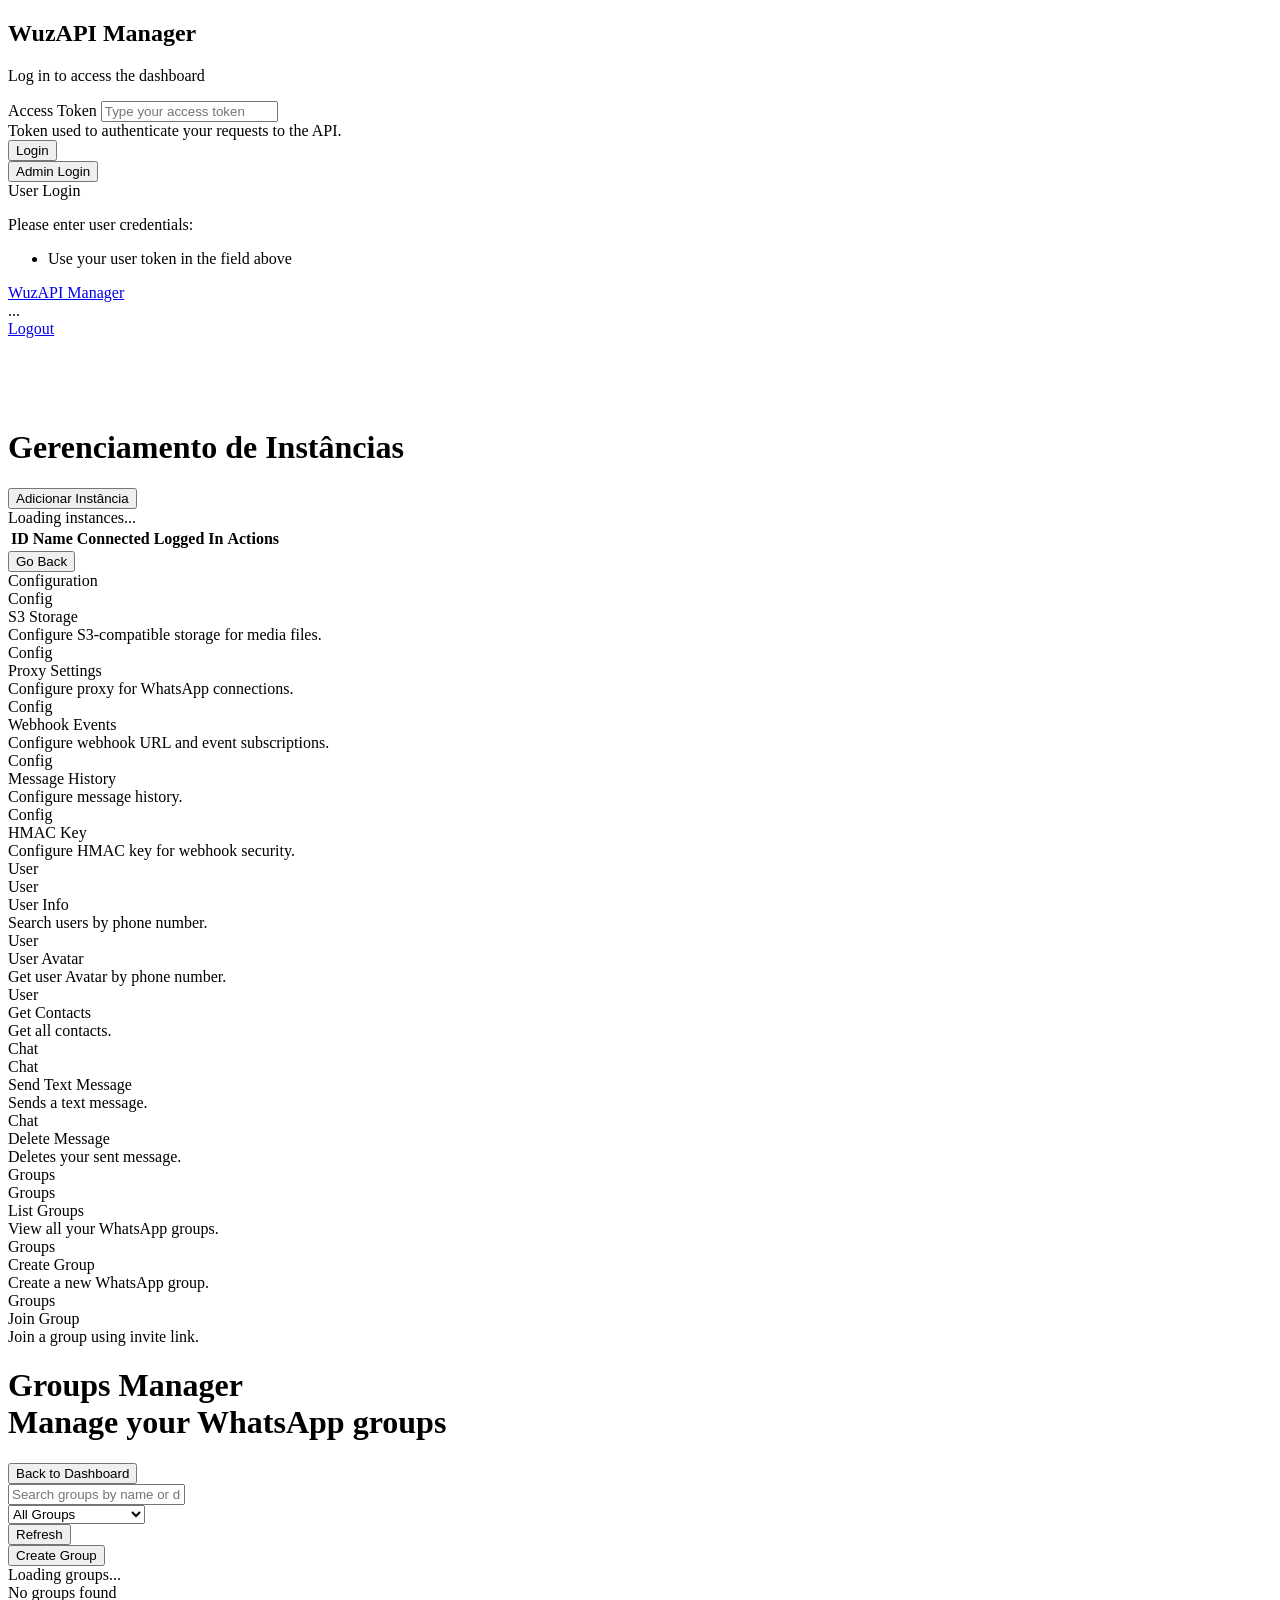
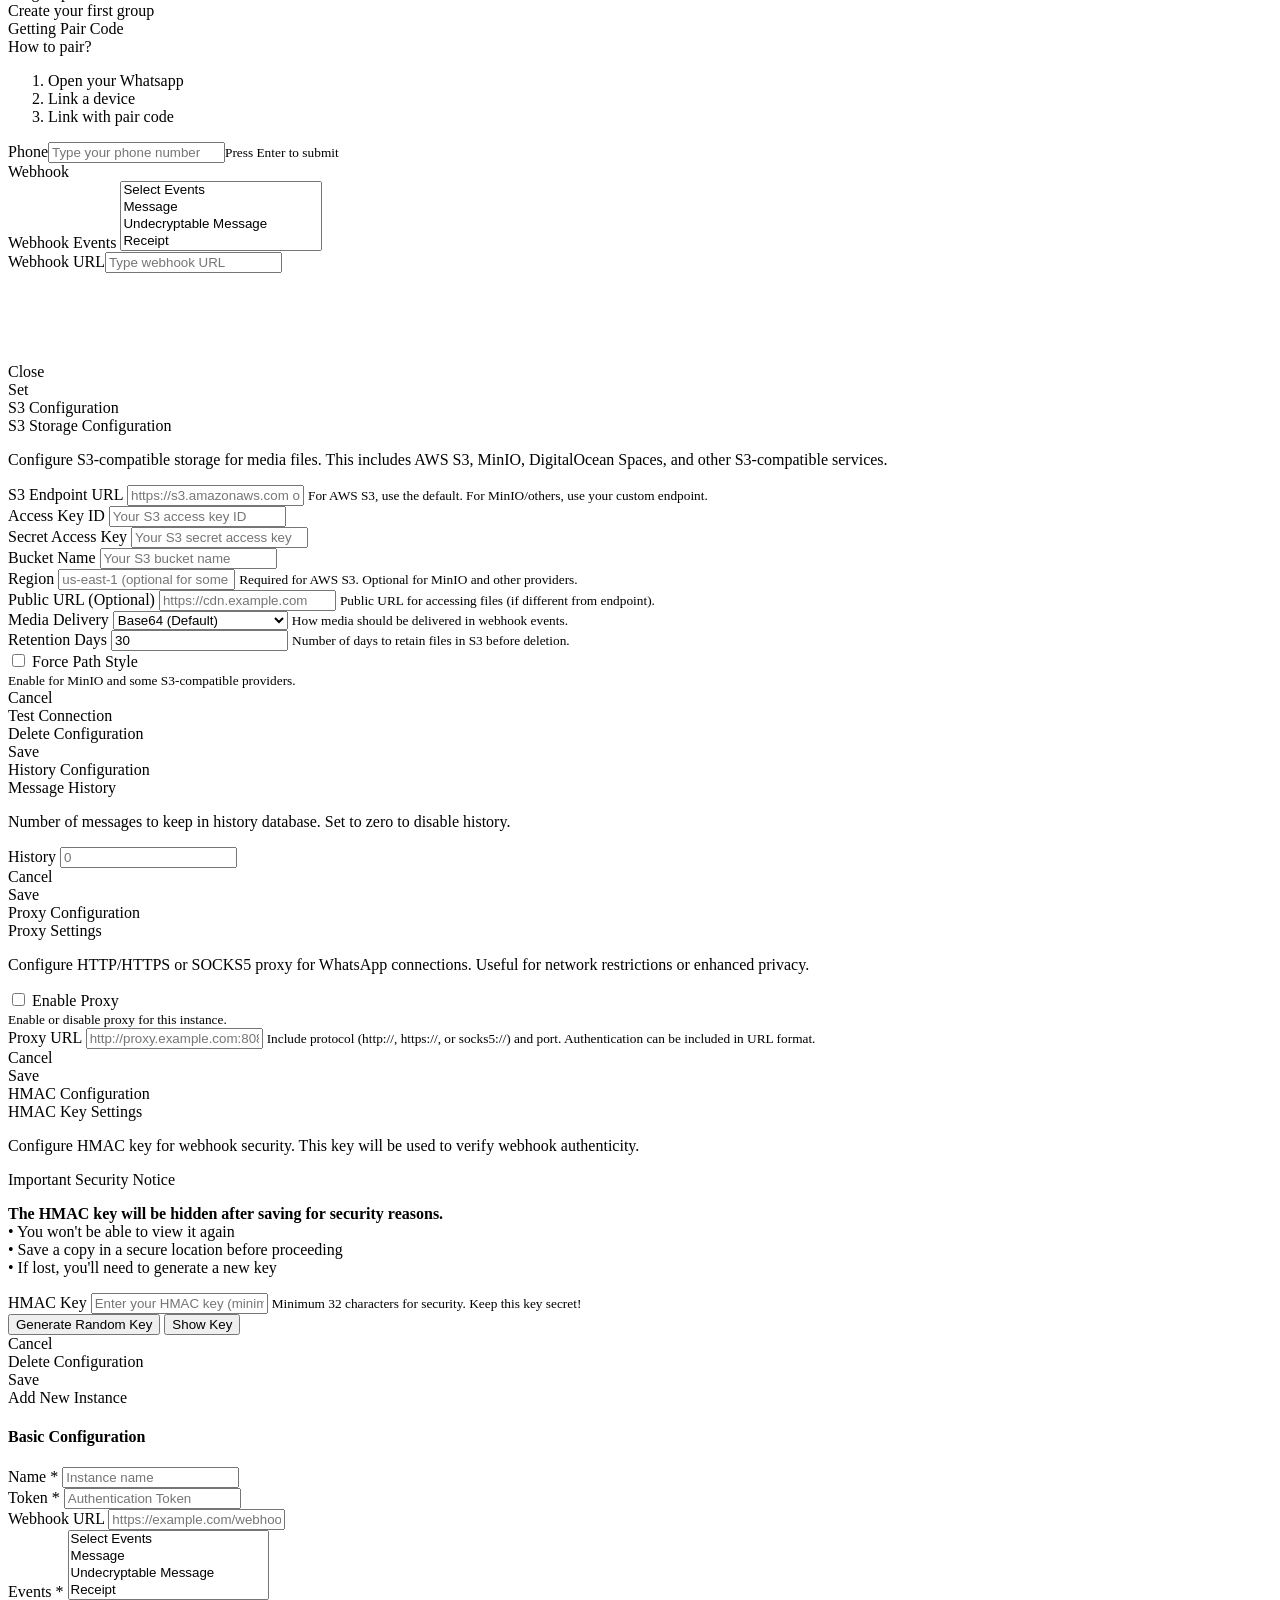
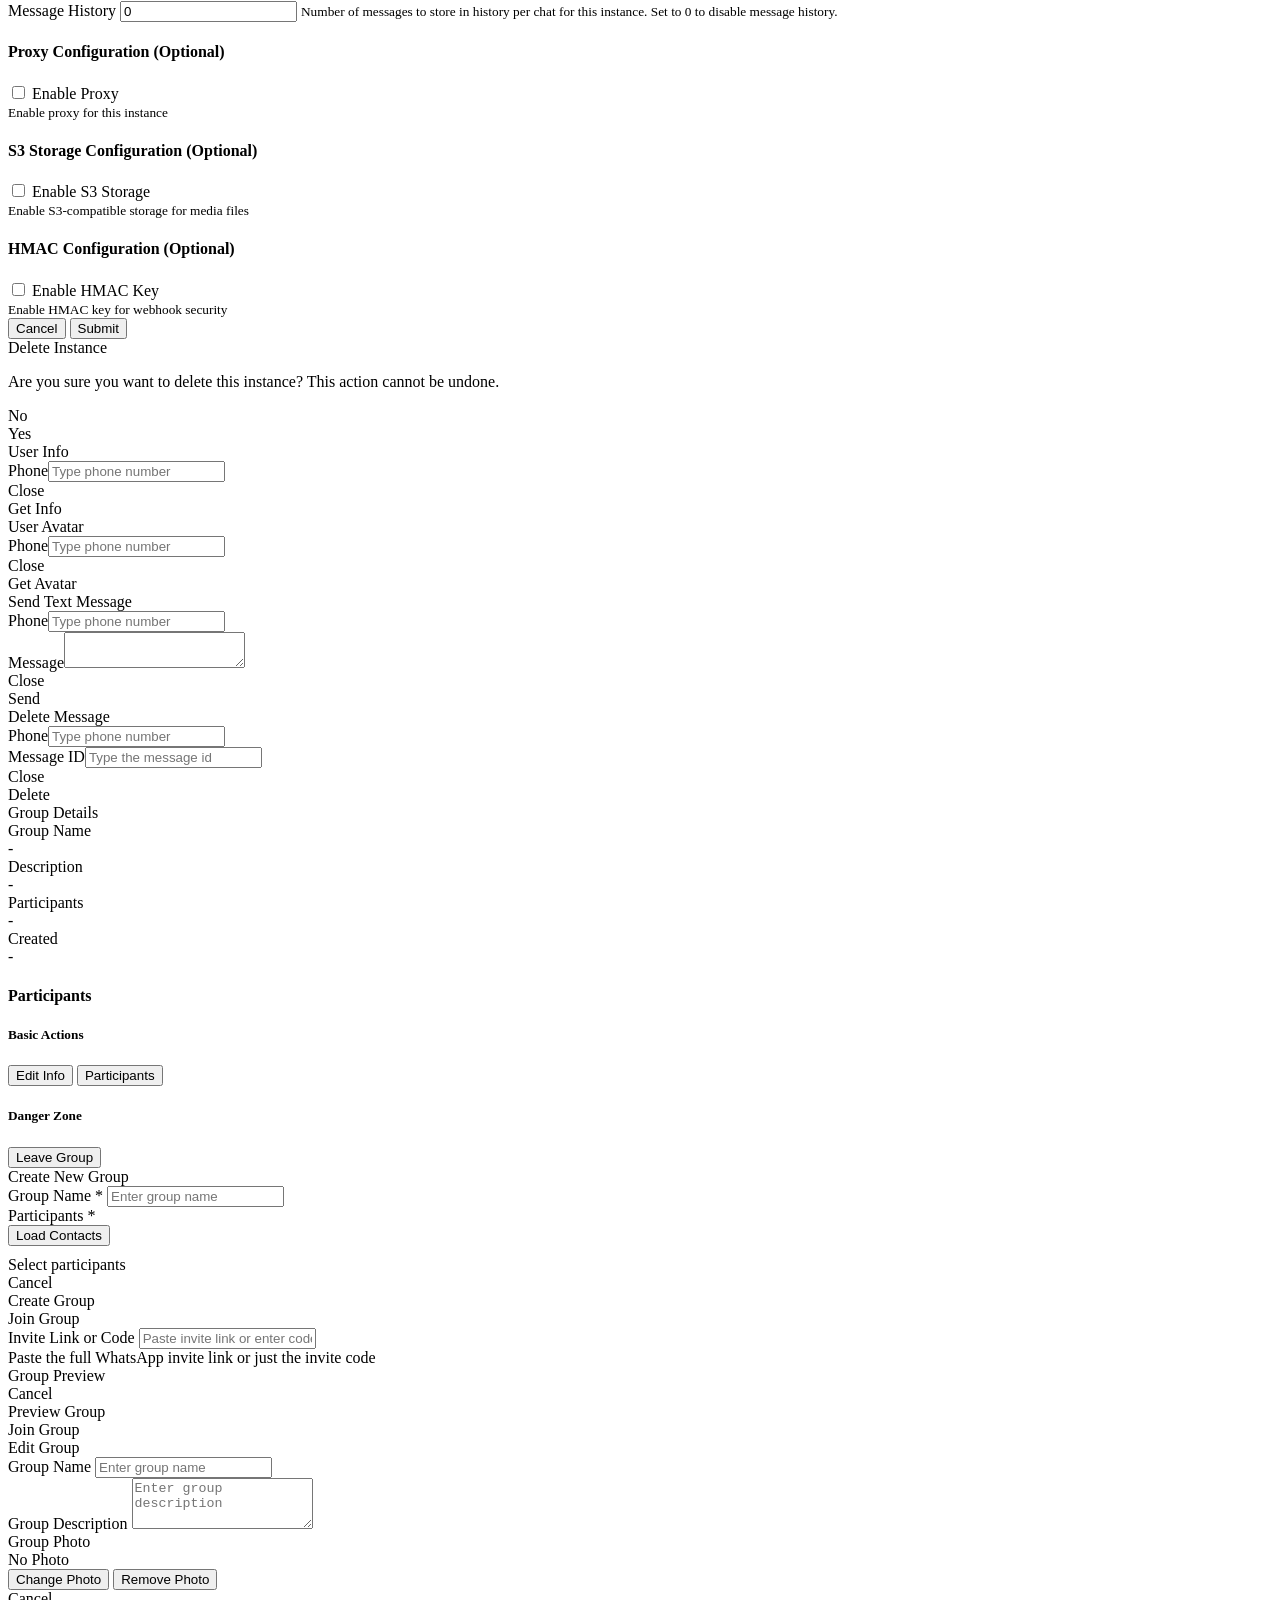
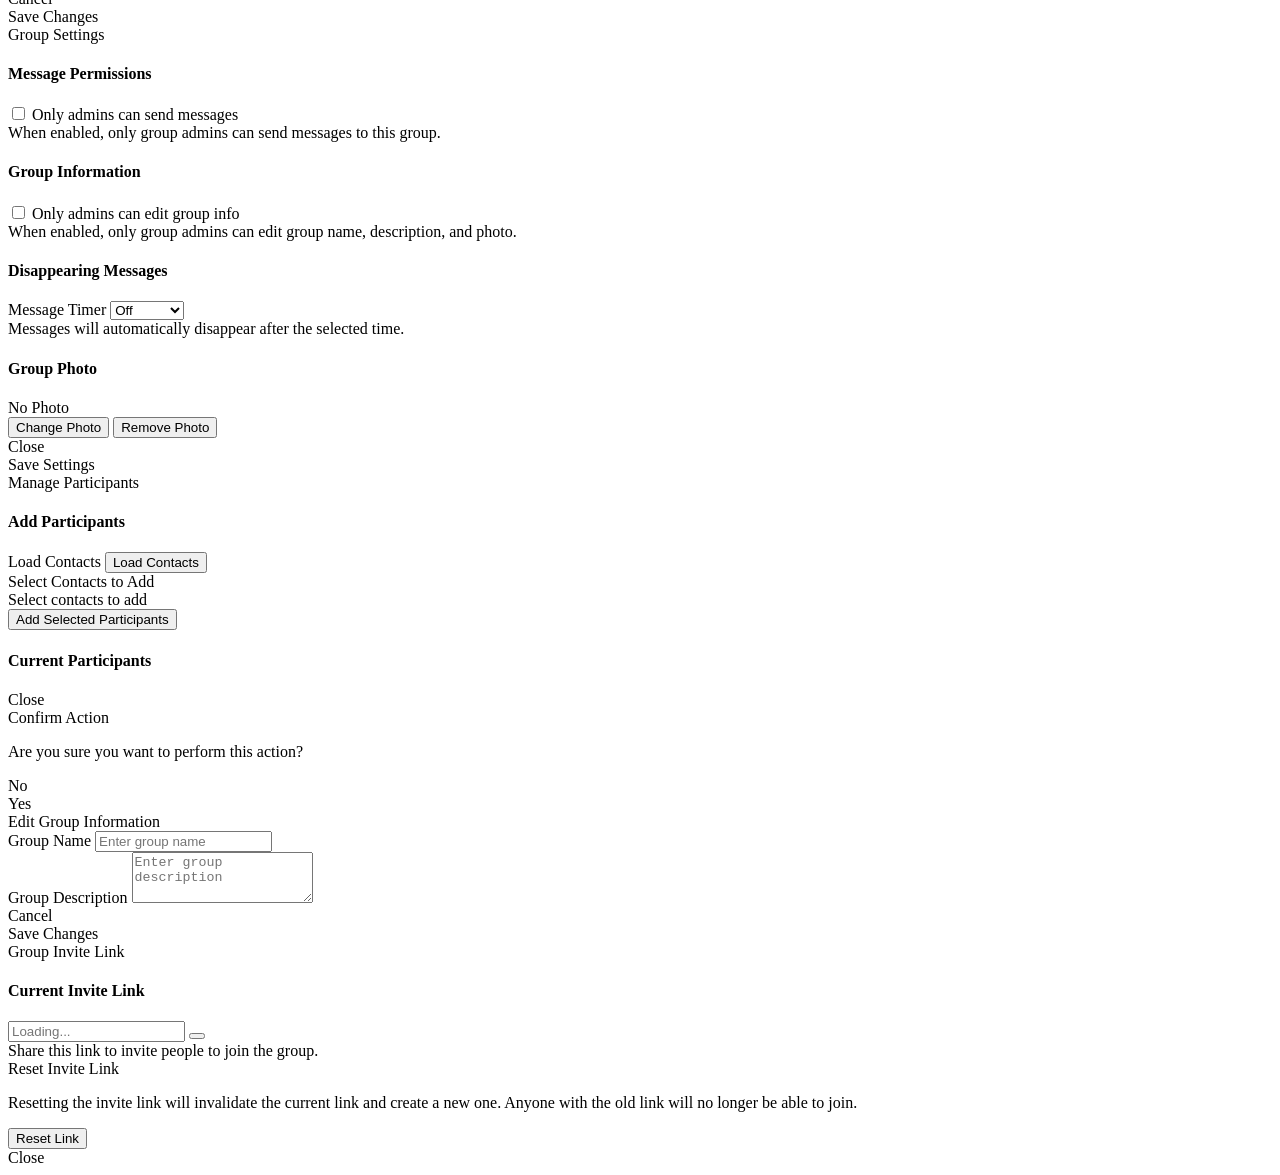
==== static/dashboard/index.html @ b361f3ba "Tradução Inicial do Dashboard" ====
<!doctype html>
<html lang="en">
<head>
  <meta charset="utf-8">
  <meta name="viewport" content="width=device-width, initial-scale=1">
  <title>WuzAPI</title>
  <link rel="stylesheet" href="https://cdn.jsdelivr.net/npm/fomantic-ui@2.9.4/dist/semantic.min.css">
  <link rel="stylesheet" href="css/app.css">
</head>
<body>

  <!-- Login -->
  <div class="ui middle aligned center aligned grid logingrid hidden">
    <div class="column">
      <div class="ui centered card login" style="width:600px;">
        <div class="content">
          <div class="center aligned mb-4">
            <i class="whatsapp icon bi-whatsapp"></i> 
            <h2 class="ui header">WuzAPI Manager</h2>
            <p class="text-muted">Log in to access the dashboard</p>
          </div>
          <form id="loginForm" class="ui form mb-4">
            <div class="field mb-4" style="text-align:left;">
              <label for="loginToken">Access Token</label>
              <input type="text" id="loginToken" placeholder="Type your access token">
              <div class="ui description">
                  Token used to authenticate your requests to the API.
              </div>
            </div>
            <div class="ui fluid buttons">
              <button type="submit" class="ui primary button" id="regularLoginBtn">
                <i class="sign-in icon"></i>Login
              </button>
              <div class="or"></div>
              <button type="button" class="ui button" id="loginAsAdminBtn">
                <i class="shield alternate icon"></i>Admin Login
              </button>
            </div>
          </form>
          <div class="ui info message" style="text-align:left;">
            <div class="header mb-4">
              <i class="user icon"></i> User Login
            </div>
            <p>Please enter user credentials:</p>
            <ul>
              <li>Use your user token in the field above</li>
            </ul>
          </div>
        </div>
      </div>
    </div>
  </div>

  <!-- Header Menu -->
  <div class="ui fixed menu menu-header hidden maingrid admingrid">
    <div class="ui container fluid secondary pointing">
      <a href="#" class="header item">
        <span class='title-container'>
          <i class="whatsapp icon"></i> WuzAPI Manager
        </span>
      </a>
      <div class="right menu">
        <div class="item" id="user-role-indicator">
          <i class="user icon"></i>
          <span id="user-role-text">...</span>
        </div>
        <div class="item">
          <a href='#' id='menulogout'>Logout</a></div>
        </div>
      </div>
    </div>
  </div>
  
  <div style='height:70px;'>&nbsp;</div> <!-- top margin/spacer for header -->

  <!-- Instances Table -->
  <div class="ui container fluid hidden admingrid p1">
    <div class="ui stackable grid">
      <div class="row">
        <div class="left floated left aligned ten wide column">
          <h1 class="ui header">Gerenciamento de Instâncias</h1>
        </div>
        <div class="right floated right aligned six wide column">
          <button class="ui primary button" id='addInstanceButton'>
            <i class="plus icon"></i> Adicionar Instância
          </button>
        </div>
      </div>
    </div>
    <div class="ui mb-4">
      <div class="ui active inverted dimmer" id="loading">
        <div class="ui text loader">Loading instances...</div>
      </div>
      <table class="ui celled table" id="instances-table">
        <thead>
          <tr>
            <th>ID</th>
            <th>Name</th>
            <th>Connected</th>
            <th>Logged In</th>
            <th>Actions</th>
          </tr>
        </thead>
        <tbody id="instances-body"></tbody>
      </table>
    </div>
  </div> 

  <!-- Instance Cards and Go Back to list button -->
  <div class="ui container fluid p1">
    <div class="ui stackable cards" id="instances-cards"></div>
    <div class="ui right aligned basic segment adminlogin">
      <button class="ui secondary button" onclick="goBackToList()">
        <i class="left arrow icon"></i> Go Back
      </button>
    </div>
  </div>

  <!-- Dashboard -->
  <div class="ui container fluid p1 hidden maingrid" id="mainDashboard">

    <div class="ui horizontal divider widget"> Configuration </div>
    <div class="ui three column stackable grid cards">
      <div class="purple card hidden widget" style="cursor: pointer;" id="s3Config">
        <div class="content"><a class="ui purple right ribbon label">Config</a>
          <div class="header">S3 Storage</div>
          <div class="description">Configure S3-compatible storage for media files.</div>
        </div>
      </div>
      <div class="purple card hidden widget" style="cursor: pointer;" id="proxyConfig">
        <div class="content"><a class="ui purple right ribbon label">Config</a>
          <div class="header">Proxy Settings</div>
          <div class="description">Configure proxy for WhatsApp connections.</div>
        </div>
      </div>
      <div class="purple card hidden widget" style="cursor: pointer;" id="webhookConfig">
        <div class="content"><a class="ui purple right ribbon label">Config</a>
          <div class="header">Webhook Events</div>
          <div class="description">Configure webhook URL and event subscriptions.</div>
        </div>
      </div>
      <div class="purple card hidden widget" style="cursor: pointer;" id="historyConfig">
        <div class="content"><a class="ui purple right ribbon label">Config</a>
          <div class="header">Message History</div>
          <div class="description">Configure message history.</div>
        </div>
      </div>
      <div class="purple card hidden widget" style="cursor: pointer;" id="hmacConfig">
        <div class="content"><a class="ui purple right ribbon label">Config</a>
          <div class="header">HMAC Key</div>
          <div class="description">Configure HMAC key for webhook security.</div>
        </div>
      </div>
    </div>

    <div class="ui horizontal divider widget"> User </div>
    <div class="ui three column stackable grid cards">
      <div class="red card hidden widget" style="cursor: pointer;" id="userInfo">
        <div class="content"><a class="ui red right ribbon label">User</a>
          <div class="header">User Info</div>
          <div class="description"> Search users by phone number.</div>
        </div>
      </div>
      <div class="red card hidden widget" style="cursor: pointer;" id="userAvatar">
        <div class="content"><a class="ui red right ribbon label">User</a>
          <div class="header">User Avatar</div>
          <div class="description"> Get user Avatar by phone number.</div>
        </div>
      </div>
      <div class="red card hidden widget" style="cursor: pointer;" id="userContacts">
        <div class="content"><a class="ui red right ribbon label">User</a>
          <div class="header">Get Contacts</div>
          <div class="description"> Get all contacts.</div>
        </div>
      </div>
    </div>

    <div class="ui horizontal divider widget"> Chat </div>

    <div class="ui three column stackable grid cards">
      <div class="blue card hidden widget" style="cursor: pointer;" id="sendTextMessage">
        <div class="content"><a class="ui blue right ribbon label">Chat</a>
          <div class="header">Send Text Message</div>
          <div class="description"> Sends a text message.</div>
        </div>
      </div>
      <div class="blue card hidden widget" style="cursor: pointer;" id="deleteMessage">
        <div class="content"><a class="ui blue right ribbon label">Chat</a>
          <div class="header">Delete Message</div>
          <div class="description"> Deletes your sent message.</div>
        </div>
      </div>
    </div>

    <div class="ui horizontal divider widget"> Groups </div>
    <div class="ui three column stackable grid cards">
      <div class="green card hidden widget" style="cursor: pointer;" id="groupsList">
        <div class="content"><a class="ui green right ribbon label">Groups</a>
          <div class="header">List Groups</div>
          <div class="description">View all your WhatsApp groups.</div>
        </div>
      </div>
      <div class="green card hidden widget" style="cursor: pointer;" id="createGroup">
        <div class="content"><a class="ui green right ribbon label">Groups</a>
          <div class="header">Create Group</div>
          <div class="description">Create a new WhatsApp group.</div>
        </div>
      </div>
      <div class="green card hidden widget" style="cursor: pointer;" id="joinGroup">
        <div class="content"><a class="ui green right ribbon label">Groups</a>
          <div class="header">Join Group</div>
          <div class="description">Join a group using invite link.</div>
        </div>
      </div>
    </div>

  </div>

  <!-- Groups Main Container -->
  <div class="ui container fluid p1 hidden" id="groupsMainContainer">
    <!-- Main Header -->
    <div class="ui container fluid main-header">
      <div class="ui stackable grid">
        <div class="row">
          <div class="left floated left aligned ten wide column">
            <h1 class="ui header">
              <i class="users icon"></i>
              <div class="content">
                Groups Manager
                <div class="sub header">Manage your WhatsApp groups</div>
              </div>
            </h1>
          </div>
          <div class="right floated right aligned six wide column">
            <button class="ui primary button" id="backToDashboard">
              <i class="left arrow icon"></i> Back to Dashboard
            </button>
          </div>
        </div>
      </div>
    </div>

    <!-- Groups Filter and Search -->
    <div class="ui segment">
      <div class="ui stackable grid">
        <div class="six wide column">
          <div class="ui icon input fluid">
            <input type="text" id="groupsSearch" placeholder="Search groups by name or description...">
            <i class="search icon"></i>
          </div>
        </div>
        <div class="four wide column">
          <select class="ui fluid dropdown" id="groupsFilter">
            <option value="">All Groups</option>
            <option value="normal">Normal Groups</option>
            <option value="community">Communities</option>
            <option value="community_group">Community Groups</option>
          </select>
        </div>
        <div class="three wide column">
          <div class="ui basic buttons fluid">
            <button class="ui button" id="refreshGroups">
              <i class="refresh icon"></i> Refresh
            </button>
          </div>
        </div>
        <div class="three wide column">
          <button class="ui green button fluid" id="createNewGroup">
            <i class="plus icon"></i> Create Group
          </button>
        </div>
      </div>
    </div>

    <!-- Groups Loading -->
    <div class="ui active inverted dimmer" id="groupsLoading">
      <div class="ui text loader">Loading groups...</div>
    </div>

    <!-- Groups List Container -->
    <div class="ui relaxed divided list" id="groupsListContainer">
      <!-- Groups will be populated here -->
    </div>

    <!-- No Groups Message -->
    <div class="ui placeholder segment hidden" id="noGroupsMessage">
      <div class="ui icon header">
        <i class="users icon"></i>
        No groups found
      </div>
      <div class="inline">
        <div class="ui primary button" id="createFirstGroup">Create your first group</div>
      </div>
    </div>
  </div>

  <!-- Session Modals -->

  <div class="ui modal" id="modalLoginWithCode"><i class="close icon"></i>
    <div class="header"> Getting Pair Code </div>
    <div class="content">
      <div class="ui message info">
        <div class="header" id="pairInfo">How to pair?</div>
        <ol id="pairHelp">
          <li>Open your Whatsapp</li>
          <li>Link a device</li>
          <li>Link with pair code</li>
        </ol>
      </div>
      <div class="ui form">
        <div class="field"><label>Phone</label><input id="pairphoneinput" type="text" placeholder="Type your phone number"><small>Press Enter to submit</small></div>
      </div>
    </div>
  </div>

  <!-- Webhook Modals -->

  <div class="ui modal" id="modalSetWebhook"><i class="close icon"></i>
    <div class="header"> Webhook </div>
    <div class="content">
      <div class="ui form">
        <div class="field">
          <label>Webhook Events</label>
          <select id="webhookEvents" class="ui fluid dropdown" multiple="">
            <option value="">Select Events</option>
            <!-- Messages and Communication -->
            <option value="Message">Message</option>
            <option value="UndecryptableMessage">Undecryptable Message</option>
            <option value="Receipt">Receipt</option>
            <option value="MediaRetry">Media Retry</option>
            <!-- Groups and Contacts -->
            <option value="GroupInfo">Group Info</option>
            <option value="JoinedGroup">Joined Group</option>
            <option value="Picture">Picture</option>
            <option value="BlocklistChange">Blocklist Change</option>
            <option value="Blocklist">Blocklist</option>
            <!-- Connection and Session -->
            <option value="Connected">Connected</option>
            <option value="Disconnected">Disconnected</option>
            <option value="ConnectFailure">Connect Failure</option>
            <option value="KeepAliveRestored">Keep Alive Restored</option>
            <option value="KeepAliveTimeout">Keep Alive Timeout</option>
            <option value="LoggedOut">Logged Out</option>
            <option value="ClientOutdated">Client Outdated</option>
            <option value="TemporaryBan">Temporary Ban</option>
            <option value="StreamError">Stream Error</option>
            <option value="StreamReplaced">Stream Replaced</option>
            <option value="PairSuccess">Pair Success</option>
            <option value="PairError">Pair Error</option>
            <option value="QR">QR</option>
            <option value="QRScannedWithoutMultidevice">QR Scanned Without Multidevice</option>
            <!-- Privacy and Settings -->
            <option value="PrivacySettings">Privacy Settings</option>
            <option value="PushNameSetting">Push Name Setting</option>
            <option value="UserAbout">User About</option>
            <!-- Synchronization and State -->
            <option value="AppState">App State</option>
            <option value="AppStateSyncComplete">App State Sync Complete</option>
            <option value="HistorySync">History Sync</option>
            <option value="OfflineSyncCompleted">Offline Sync Completed</option>
            <option value="OfflineSyncPreview">Offline Sync Preview</option>
            <!-- Calls -->
            <option value="CallOffer">Call Offer</option>
            <option value="CallAccept">Call Accept</option>
            <option value="CallTerminate">Call Terminate</option>
            <option value="CallOfferNotice">Call Offer Notice</option>
            <option value="CallRelayLatency">Call Relay Latency</option>
            <!-- Presence and Activity -->
            <option value="Presence">Presence</option>
            <option value="ChatPresence">Chat Presence</option>
            <!-- Identity -->
            <option value="IdentityChange">Identity Change</option>
            <!-- Errors -->
            <option value="CATRefreshError">CAT Refresh Error</option>
            <!-- Newsletter (WhatsApp Channels) -->
            <option value="NewsletterJoin">Newsletter Join</option>
            <option value="NewsletterLeave">Newsletter Leave</option>
            <option value="NewsletterMuteChange">Newsletter Mute Change</option>
            <option value="NewsletterLiveUpdate">Newsletter Live Update</option>
            <!-- Facebook/Meta Bridge -->
            <option value="FBMessage">FB Message</option>
            <!-- Special -->
            <option value="All">All Events</option>
          </select>
        </div>
        <div class="field"><label>Webhook URL</label><input id="webhookinput" type="text" placeholder="Type webhook URL"></div>
      </div>
    <br>
    <br>
    <br>
    <br>
    <br>
    </div>
    <div class="actions">
      <div class="ui cancel button secondary">Close</div>
      <div class="ui positive right labeled icon button">Set<i class="checkmark icon"></i></div>
    </div>
  </div>

  <!-- S3 Configuration Modal -->
  <div class="ui modal" id="modalS3Config"><i class="close icon"></i>
    <div class="header"> S3 Configuration </div>
    <div class="content">
      <div class="ui info message">
        <div class="header">S3 Storage Configuration</div>
        <p>Configure S3-compatible storage for media files. This includes AWS S3, MinIO, DigitalOcean Spaces, and other S3-compatible services.</p>
      </div>
      <div class="ui form">
        <div class="field">
          <label>S3 Endpoint URL</label>
          <input id="s3Endpoint" type="text" placeholder="https://s3.amazonaws.com or custom endpoint">
          <small>For AWS S3, use the default. For MinIO/others, use your custom endpoint.</small>
        </div>
        <div class="field">
          <label>Access Key ID</label>
          <input id="s3AccessKey" type="text" placeholder="Your S3 access key ID">
        </div>
        <div class="field">
          <label>Secret Access Key</label>
          <input id="s3SecretKey" type="password" placeholder="Your S3 secret access key">
        </div>
        <div class="field">
          <label>Bucket Name</label>
          <input id="s3Bucket" type="text" placeholder="Your S3 bucket name">
        </div>
        <div class="field">
          <label>Region</label>
          <input id="s3Region" type="text" placeholder="us-east-1 (optional for some providers)">
          <small>Required for AWS S3. Optional for MinIO and other providers.</small>
        </div>
        <div class="field">
          <label>Public URL (Optional)</label>
          <input id="s3PublicUrl" type="text" placeholder="https://cdn.example.com">
          <small>Public URL for accessing files (if different from endpoint).</small>
        </div>
        <div class="field">
          <label>Media Delivery</label>
          <select class="ui dropdown" id="s3MediaDelivery">
            <option value="base64">Base64 (Default)</option>
            <option value="s3">S3 URL only</option>
            <option value="both">Both Base64 and S3 URL</option>
          </select>
          <small>How media should be delivered in webhook events.</small>
        </div>
        <div class="field">
          <label>Retention Days</label>
          <input id="s3RetentionDays" type="number" min="1" value="30" placeholder="30">
          <small>Number of days to retain files in S3 before deletion.</small>
        </div>
        <div class="field">
          <div class="ui toggle checkbox">
            <input type="checkbox" id="s3ForcePathStyle">
            <label>Force Path Style</label>
          </div>
          <small>Enable for MinIO and some S3-compatible providers.</small>
        </div>
      </div>
    </div>
    <div class="actions">
      <div class="ui cancel button secondary">Cancel</div>
      <div class="ui button" id="testS3Connection">Test Connection</div>
      <div class="ui red button" id="deleteS3Config">Delete Configuration</div>
      <div class="ui positive right labeled icon button" id="saveS3Config">Save<i class="checkmark icon"></i></div>
    </div>
  </div>

  <!-- History Configuration Modal -->
  <div class="ui modal" id="modalHistoryConfig"><i class="close icon"></i>
    <div class="header"> History Configuration </div>
    <div class="content">
      <div class="ui info message">
        <div class="header">Message History</div>
        <p>Number of messages to keep in history database. Set to zero to disable history.</p>
      </div>
      <div class="ui form">
        <div class="field" id="messageHistoryField">
          <label>History</label>
          <input id="history" type="number" placeholder="0">
        </div>
      </div>
    </div>
    <div class="actions">
      <div class="ui cancel button secondary">Cancel</div>
      <div class="ui positive right labeled icon button" id="saveProxyConfig">Save<i class="checkmark icon"></i></div>
    </div>
  </div>


  <!-- Proxy Configuration Modal -->
  <div class="ui modal" id="modalProxyConfig"><i class="close icon"></i>
    <div class="header"> Proxy Configuration </div>
    <div class="content">
      <div class="ui info message">
        <div class="header">Proxy Settings</div>
        <p>Configure HTTP/HTTPS or SOCKS5 proxy for WhatsApp connections. Useful for network restrictions or enhanced privacy.</p>
      </div>
      <div class="ui form">
        <div class="field">
          <div class="ui toggle checkbox" id="proxyEnabledToggle">
            <input type="checkbox" id="proxyEnabled">
            <label>Enable Proxy</label>
          </div>
          <small>Enable or disable proxy for this instance.</small>
        </div>
        <div class="field" id="proxyUrlField">
          <label>Proxy URL</label>
          <input id="proxyUrl" type="text" placeholder="http://proxy.example.com:8080 or socks5://user:pass@proxy.example.com:1080">
          <small>Include protocol (http://, https://, or socks5://) and port. Authentication can be included in URL format.</small>
        </div>
      </div>
    </div>
    <div class="actions">
      <div class="ui cancel button secondary">Cancel</div>
      <div class="ui positive right labeled icon button" id="saveProxyConfig">Save<i class="checkmark icon"></i></div>
    </div>
  </div>

  <!-- HMAC Configuration Modal -->
  <div class="ui modal" id="modalHmacConfig"><i class="close icon"></i>
    <div class="header"> HMAC Configuration </div>
    <div class="content">
      <div class="ui info message">
        <div class="header">HMAC Key Settings</div>
        <p>Configure HMAC key for webhook security. This key will be used to verify webhook authenticity.</p>
      </div>
      <div class="ui warning message">
        <div class="header">Important Security Notice</div>
        <p>
          <strong>The HMAC key will be hidden after saving for security reasons.</strong><br>
          • You won't be able to view it again<br>
          • Save a copy in a secure location before proceeding<br>
          • If lost, you'll need to generate a new key
        </p>
      </div>
      <div class="ui form">
        <div class="field">
          <label>HMAC Key</label>
          <input id="hmacKey" type="password" placeholder="Enter your HMAC key (minimum 32 characters)">
          <small>Minimum 32 characters for security. Keep this key secret!</small>
        </div>
        <div class="field">
          <div class="ui buttons">
            <button class="ui primary button" id="generateHmacKey">
              <i class="random icon"></i> Generate Random Key
            </button>
            <button class="ui black button" id="showHmacKey">
              <i class="eye icon"></i> Show Key
            </button>
            <button class="ui black button" id="hideHmacKey" style="display: none;">
              <i class="eye slash icon"></i> Hide Key
            </button>
          </div>
        </div>
      </div>
    </div>
    <div class="actions">
      <div class="ui cancel button secondary">Cancel</div>
      <div class="ui red button" id="deleteHmacConfig">Delete Configuration</div>
      <div class="ui positive right labeled icon button" id="saveHmacConfig">Save<i class="checkmark icon"></i></div>
    </div>
  </div>

  <!-- Add Instance Modal -->
  <div class="ui large modal" id="addInstanceModal">
    <i class="close icon"></i>
    <div class="header">Add New Instance</div>
    <div class="content">
      <form class="ui form" id="addInstanceForm">
        <!-- Basic Configuration -->
        <h4 class="ui dividing header">Basic Configuration</h4>
        <div class="field">
          <label>Name <span class="required">*</span></label>
          <input type="text" name="name" placeholder="Instance name" required>
        </div>
        <div class="field">
          <label>Token <span class="required">*</span></label>
          <input type="text" name="token" placeholder="Authentication Token" required>
        </div>
        <div class="field">
          <label>Webhook URL</label>
          <input type="url" name="webhook_url" placeholder="https://example.com/webhook">
        </div>
        <div class="field">
          <label>Events <span class="required">*</span></label>
          <select name="events" id="webhookEventsInstance" class="ui fluid dropdown" multiple="" required>
            <option value="">Select Events</option>
            <!-- Messages and Communication -->
            <option value="Message">Message</option>
            <option value="UndecryptableMessage">Undecryptable Message</option>
            <option value="Receipt">Receipt</option>
            <option value="MediaRetry">Media Retry</option>
            <!-- Groups and Contacts -->
            <option value="GroupInfo">Group Info</option>
            <option value="JoinedGroup">Joined Group</option>
            <option value="Picture">Picture</option>
            <option value="BlocklistChange">Blocklist Change</option>
            <option value="Blocklist">Blocklist</option>
            <!-- Connection and Session -->
            <option value="Connected">Connected</option>
            <option value="Disconnected">Disconnected</option>
            <option value="ConnectFailure">Connect Failure</option>
            <option value="KeepAliveRestored">Keep Alive Restored</option>
            <option value="KeepAliveTimeout">Keep Alive Timeout</option>
            <option value="LoggedOut">Logged Out</option>
            <option value="ClientOutdated">Client Outdated</option>
            <option value="TemporaryBan">Temporary Ban</option>
            <option value="StreamError">Stream Error</option>
            <option value="StreamReplaced">Stream Replaced</option>
            <option value="PairSuccess">Pair Success</option>
            <option value="PairError">Pair Error</option>
            <option value="QR">QR</option>
            <option value="QRScannedWithoutMultidevice">QR Scanned Without Multidevice</option>
            <!-- Privacy and Settings -->
            <option value="PrivacySettings">Privacy Settings</option>
            <option value="PushNameSetting">Push Name Setting</option>
            <option value="UserAbout">User About</option>
            <!-- Synchronization and State -->
            <option value="AppState">App State</option>
            <option value="AppStateSyncComplete">App State Sync Complete</option>
            <option value="HistorySync">History Sync</option>
            <option value="OfflineSyncCompleted">Offline Sync Completed</option>
            <option value="OfflineSyncPreview">Offline Sync Preview</option>
            <!-- Calls -->
            <option value="CallOffer">Call Offer</option>
            <option value="CallAccept">Call Accept</option>
            <option value="CallTerminate">Call Terminate</option>
            <option value="CallOfferNotice">Call Offer Notice</option>
            <option value="CallRelayLatency">Call Relay Latency</option>
            <!-- Presence and Activity -->
            <option value="Presence">Presence</option>
            <option value="ChatPresence">Chat Presence</option>
            <!-- Identity -->
            <option value="IdentityChange">Identity Change</option>
            <!-- Errors -->
            <option value="CATRefreshError">CAT Refresh Error</option>
            <!-- Newsletter (WhatsApp Channels) -->
            <option value="NewsletterJoin">Newsletter Join</option>
            <option value="NewsletterLeave">Newsletter Leave</option>
            <option value="NewsletterMuteChange">Newsletter Mute Change</option>
            <option value="NewsletterLiveUpdate">Newsletter Live Update</option>
            <!-- Facebook/Meta Bridge -->
            <option value="FBMessage">FB Message</option>
            <!-- Special -->
            <option value="All">All Events</option>
          </select>
        </div>
        <div class="field">
          <label>Message History</label>
          <input type="number" name="history" min="0" value="0" placeholder="0">
          <small>Number of messages to store in history per chat for this instance. Set to 0 to disable message history.</small>
        </div>

        <!-- Proxy Configuration -->
        <h4 class="ui dividing header">Proxy Configuration (Optional)</h4>
        <div class="field">
          <div class="ui toggle checkbox" id="addInstanceProxyToggle">
            <input type="checkbox" name="proxy_enabled">
            <label>Enable Proxy</label>
          </div>
          <small>Enable proxy for this instance</small>
        </div>
        <div class="field" id="addInstanceProxyUrlField" style="display: none;">
          <label>Proxy URL</label>
          <input type="text" name="proxy_url" placeholder="http://proxy.example.com:8080 or socks5://user:pass@proxy.example.com:1080">
          <small>Include protocol (http://, https://, or socks5://) and port. Authentication can be included in URL format.</small>
        </div>

        <!-- S3 Configuration -->
        <h4 class="ui dividing header">S3 Storage Configuration (Optional)</h4>
        <div class="field">
          <div class="ui toggle checkbox" id="addInstanceS3Toggle">
            <input type="checkbox" name="s3_enabled">
            <label>Enable S3 Storage</label>
          </div>
          <small>Enable S3-compatible storage for media files</small>
        </div>
        <div id="addInstanceS3Fields" style="display: none;">
          <div class="field">
            <label>S3 Endpoint URL</label>
            <input type="text" name="s3_endpoint" placeholder="https://s3.amazonaws.com or custom endpoint">
            <small>For AWS S3, leave empty or use default. For MinIO/others, use your custom endpoint.</small>
          </div>
          <div class="two fields">
            <div class="field">
              <label>Access Key ID</label>
              <input type="text" name="s3_access_key" placeholder="Your S3 access key ID">
            </div>
            <div class="field">
              <label>Secret Access Key</label>
              <input type="password" name="s3_secret_key" placeholder="Your S3 secret access key">
            </div>
          </div>
          <div class="two fields">
            <div class="field">
              <label>Bucket Name</label>
              <input type="text" name="s3_bucket" placeholder="Your S3 bucket name">
            </div>
            <div class="field">
              <label>Region</label>
              <input type="text" name="s3_region" placeholder="us-east-1">
              <small>Required for AWS S3. Optional for MinIO and other providers.</small>
            </div>
          </div>
          <div class="field">
            <label>Public URL (Optional)</label>
            <input type="text" name="s3_public_url" placeholder="https://cdn.example.com">
            <small>Public URL for accessing files (if different from endpoint).</small>
          </div>
          <div class="two fields">
            <div class="field">
              <label>Media Delivery</label>
              <select class="ui dropdown" name="s3_media_delivery" id="addInstanceS3MediaDelivery">
                <option value="base64">Base64 (Default)</option>
                <option value="s3">S3 URL only</option>
                <option value="both">Both Base64 and S3 URL</option>
              </select>
              <small>How media should be delivered in webhook events.</small>
            </div>
            <div class="field">
              <label>Retention Days</label>
              <input type="number" name="s3_retention_days" min="1" value="30" placeholder="30">
              <small>Number of days to retain files in S3 before deletion.</small>
            </div>
          </div>
          <div class="field">
            <div class="ui toggle checkbox">
              <input type="checkbox" name="s3_path_style">
              <label>Force Path Style</label>
            </div>
            <small>Enable for MinIO and some S3-compatible providers.</small>
          </div>
        </div>

        <!-- HMAC Configuration -->
        <h4 class="ui dividing header">HMAC Configuration (Optional)</h4>
        <div class="field">
          <div class="ui toggle checkbox" id="addInstanceHmacToggle">
            <input type="checkbox" name="hmac_enabled">
            <label>Enable HMAC Key</label>
          </div>
          <small>Enable HMAC key for webhook security</small>
        </div>
        <div class="ui warning message" id="addInstanceHmacKeyWarningMessage" style="display: none;">
          <div class="header">Important Security Notice</div>
          <p>
            <strong>The HMAC key will be hidden after saving for security reasons.</strong><br>
            • You won't be able to view it again<br>
            • Save a copy in a secure location before proceeding<br>
            • If lost, you'll need to generate a new key
          </p>
        </div>
        <div class="field"
         id="addInstanceHmacKeyField" style="display: none;">
          <label>HMAC Key</label>
          <input type="password" name="hmac_key" placeholder="Enter HMAC key (minimum 32 characters)">
          <small>Minimum 32 characters for security. Keep this key secret!</small>
          <div class="ui buttons" style="margin-top: 10px;">
            <button type="button" class="ui primary button" id="generateHmacKeyInstance">
              <i class="random icon"></i> Generate Random Key
            </button>
            <button type="button" class="ui black button" id="showHmacKeyInstance">
              <i class="eye icon"></i> Show Key
            </button>
            <button type="button" class="ui black button" id="hideHmacKeyInstance" style="display: none;">
              <i class="eye slash icon"></i> Hide Key
            </button>
          </div>
        </div>

        <div class="ui error message"></div>
      </form>
    </div>
    <div class="actions">
      <button class="ui black deny button">Cancel</button>
      <button type="submit" form="addInstanceForm" class="ui positive right labeled icon button">
        Submit
        <i class="checkmark icon"></i>
      </button>
    </div>
  </div>

  <!-- Instance Delete Confirmation Modal -->

  <div class="ui small modal" id="deleteInstanceModal">
    <div class="header">Delete Instance</div>
    <div class="content">
      <p>Are you sure you want to delete this instance? This action cannot be undone.</p>
    </div>
    <div class="actions">
      <div class="ui negative button">No</div>
      <div class="ui positive right labeled icon button" id="confirmDeleteButton">
        Yes
        <i class="checkmark icon"></i>
      </div>
    </div>
  </div>

  <!-- User Modals -->

  <div class="ui modal" id="modalUserInfo"><i class="close icon"></i>
    <div class="header"> User Info </div>
    <div class="content">
      <div class="ui message info hidden" id="userInfoContainer"></div>
      <div class="ui form">
        <div class="field"><label>Phone</label><input id="userinfoinput" type="text" placeholder="Type phone number"></div>
      </div>
    </div>
    <div class="actions">
      <div class="ui cancel button secondary">Close</div>
      <div class="ui positive right labeled icon button">Get Info<i class="checkmark icon"></i></div>
    </div>
  </div>

  <div class="ui modal" id="modalUserAvatar"><i class="close icon"></i>
    <div class="header"> User Avatar </div>
    <div class="content">
      <div class="ui message info hidden" id="userAvatarContainer"></div>
      <div class="ui form">
        <div class="field"><label>Phone</label><input id="useravatarinput" type="text" placeholder="Type phone number"></div>
      </div>
    </div>
    <div class="actions">
      <div class="ui cancel button secondary">Close</div>
      <div class="ui positive right labeled icon button">Get Avatar<i class="checkmark icon"></i></div>
    </div>
  </div>

  <!-- Message Modals -->

  <div class="ui modal" id="modalSendTextMessage"><i class="close icon"></i>
    <div class="header"> Send Text Message </div>
    <div class="content">
      <div class="ui message info hidden" id="sendMessageContainer"></div>
      <div class="ui form">
        <div class="field"><label>Phone</label><input id="messagesendphone" type="text" placeholder="Type phone number"></div>
        <div class="field"><label>Message</label><textarea id="messagesendtext"></textarea></div>
      </div>
    </div>
    <div class="actions">
      <div class="ui cancel button secondary">Close</div>
      <div class="ui positive right labeled icon button">Send<i class="checkmark icon"></i></div>
    </div>
  </div>

  <div class="ui modal" id="modalDeleteMessage"><i class="close icon"></i>
    <div class="header"> Delete Message </div>
    <div class="content">
      <div class="ui message info hidden" id="deleteMessageContainer"></div>
      <div class="ui form">
        <div class="field"><label>Phone</label><input id="messagedeletephone" type="text" placeholder="Type phone number"></div>
        <div class="field"><label>Message ID</label><input id="messagedeleteid" type="text" placeholder="Type the message id"></div>
      </div>
    </div>
    <div class="actions">
      <div class="ui cancel button secondary">Close</div>
      <div class="ui positive right labeled icon button">Delete<i class="trash icon"></i></div>
    </div>
  </div>

  <!-- Groups Modals -->

  <!-- Group Details Modal -->
  <div class="ui large modal" id="modalGroupDetails">
    <i class="close icon"></i>
    <div class="header">
      <i class="users icon"></i>
      <span id="groupDetailsTitle">Group Details</span>
    </div>
    <div class="content">
      <div class="ui stackable grid">
        <div class="sixteen wide column">
          <div class="ui relaxed list">
            <div class="item">
              <div class="header">Group Name</div>
              <div id="groupDetailsName">-</div>
            </div>
            <div class="item">
              <div class="header">Description</div>
              <div id="groupDetailsDescription">-</div>
            </div>
            <div class="item">
              <div class="header">Participants</div>
              <div id="groupDetailsParticipants">-</div>
            </div>
            <div class="item">
              <div class="header">Created</div>
              <div id="groupDetailsCreated">-</div>
            </div>
          </div>
        </div>
      </div>
      
      <!-- Participants List -->
      <div class="ui divider"></div>
      <h4 class="ui header">
        <i class="users icon"></i>
        Participants
      </h4>
      <div class="ui relaxed divided list" id="groupParticipantsList">
        <!-- Participants will be populated here -->
      </div>
    </div>
    <div class="actions">
      <div class="ui stackable grid">
        <!-- Basic Actions -->
        <div class="eight wide column">
          <h5 class="ui header">Basic Actions</h5>
          <div class="ui fluid buttons">
            <button class="ui blue button" id="editGroupInfoBtn">
              <i class="edit icon"></i> Edit Info
        </button>
            <button class="ui green button" id="manageParticipantsBtn">
              <i class="users icon"></i> Participants
        </button>
          </div>
        </div>
        
        <!-- Admin Actions -->
        <div class="eight wide column" id="adminActionsSection" style="display: none;">
          <h5 class="ui header">Admin Actions</h5>
          <div class="ui fluid buttons">
            <button class="ui orange button" id="groupSettingsBtn">
          <i class="settings icon"></i> Settings
        </button>
            <button class="ui purple button" id="groupInviteLinkBtn">
              <i class="linkify icon"></i> Invite Link
            </button>
          </div>
        </div>
        
        <!-- Danger Zone -->
        <div class="sixteen wide column">
          <div class="ui divider"></div>
          <h5 class="ui red header">Danger Zone</h5>
          <button class="ui red button fluid" id="leaveGroupBtn">
          <i class="sign out icon"></i> Leave Group
        </button>
        </div>
      </div>
    </div>
  </div>

  <!-- Create Group Modal -->
  <div class="ui modal" id="modalCreateGroup">
    <i class="close icon"></i>
    <div class="header">
      <i class="plus icon"></i>
      Create New Group
    </div>
    <div class="content">
      <form class="ui form" id="createGroupForm">
        <div class="field">
          <label>Group Name <span class="required">*</span></label>
          <input type="text" name="groupName" placeholder="Enter group name" required maxlength="25">
        </div>
        <div class="field">
          <label>Participants <span class="required">*</span></label>
          <div class="ui info message" id="contactsStatus" style="display: none;">
            <i class="info circle icon"></i>
            <span id="contactsStatusText">Click "Load Contacts" to populate the participants list.</span>
          </div>
          <div class="ui fluid action input" style="margin-bottom: 10px;">
            <button type="button" class="ui blue button" id="loadContactsBtn">
              <i class="users icon"></i> Load Contacts
            </button>
          </div>
          <div class="ui fluid multiple search selection dropdown" id="participantsDropdown">
            <input type="hidden" name="participants">
            <i class="dropdown icon"></i>
            <div class="default text">Select participants</div>
            <div class="menu">
              <!-- Contacts will be populated here -->
            </div>
          </div>
        </div>
        <div class="ui error message"></div>
      </form>
    </div>
    <div class="actions">
      <div class="ui black deny button">Cancel</div>
      <div class="ui positive right labeled icon button" id="createGroupSubmit">
        Create Group
        <i class="checkmark icon"></i>
      </div>
    </div>
  </div>

  <!-- Join Group Modal -->
  <div class="ui modal" id="modalJoinGroup">
    <i class="close icon"></i>
    <div class="header">
      <i class="add user icon"></i>
      Join Group
    </div>
    <div class="content">
      <form class="ui form" id="joinGroupForm">
        <div class="field">
          <label>Invite Link or Code</label>
          <input type="text" name="inviteCode" placeholder="Paste invite link or enter code" required>
          <div class="ui description">
            Paste the full WhatsApp invite link or just the invite code
          </div>
        </div>
        <div class="ui info message hidden" id="groupPreviewContainer">
          <div class="header">Group Preview</div>
          <div id="groupPreviewContent">
            <!-- Group preview will be shown here -->
          </div>
        </div>
        <div class="ui error message"></div>
      </form>
    </div>
    <div class="actions">
      <div class="ui black deny button">Cancel</div>
      <div class="ui button" id="previewGroupBtn">
        <i class="eye icon"></i> Preview Group
      </div>
      <div class="ui positive right labeled icon button" id="joinGroupSubmit">
        Join Group
        <i class="checkmark icon"></i>
      </div>
    </div>
  </div>

  <!-- Edit Group Modal -->
  <div class="ui modal" id="modalEditGroup">
    <i class="close icon"></i>
    <div class="header">
      <i class="edit icon"></i>
      Edit Group
    </div>
    <div class="content">
      <form class="ui form" id="editGroupForm">
        <div class="field">
          <label>Group Name</label>
          <input type="text" name="editGroupName" placeholder="Enter group name" maxlength="25">
        </div>
        <div class="field">
          <label>Group Description</label>
          <textarea name="editGroupDescription" placeholder="Enter group description" rows="3"></textarea>
        </div>
        <div class="field">
          <label>Group Photo</label>
          <div class="ui segment">
            <div class="ui stackable grid">
              <div class="four wide column center aligned">
                <img id="currentGroupPhoto" class="ui small circular image" src="" alt="Current Photo" style="display: none;">
                <div id="noCurrentPhoto" class="ui icon header">
                  <i class="users icon"></i>
                  No Photo
                </div>
              </div>
              <div class="twelve wide column">
                <div class="ui buttons">
                  <button type="button" class="ui button" id="changePhotoBtn">
                    <i class="camera icon"></i> Change Photo
                  </button>
                  <button type="button" class="ui negative button" id="removePhotoBtn">
                    <i class="trash icon"></i> Remove Photo
                  </button>
                </div>
                <input type="file" id="editGroupPhotoInput" accept="image/*" style="display: none;">
              </div>
            </div>
          </div>
        </div>
        <div class="ui error message"></div>
      </form>
    </div>
    <div class="actions">
      <div class="ui black deny button">Cancel</div>
      <div class="ui positive right labeled icon button" id="saveGroupChanges">
        Save Changes
        <i class="checkmark icon"></i>
      </div>
    </div>
  </div>

  <!-- Group Settings Modal -->
  <div class="ui modal" id="modalGroupSettings">
    <i class="close icon"></i>
    <div class="header">
      <i class="settings icon"></i>
      Group Settings
    </div>
    <div class="content">
      <div class="ui form">
        <h4 class="ui dividing header">Message Permissions</h4>
        <div class="field">
          <div class="ui toggle checkbox" id="announceOnlyToggle">
            <input type="checkbox">
            <label>Only admins can send messages</label>
          </div>
          <div class="ui description">
            When enabled, only group admins can send messages to this group.
          </div>
        </div>
        
        <h4 class="ui dividing header">Group Information</h4>
        <div class="field">
          <div class="ui toggle checkbox" id="editInfoToggle">
            <input type="checkbox">
            <label>Only admins can edit group info</label>
          </div>
          <div class="ui description">
            When enabled, only group admins can edit group name, description, and photo.
          </div>
        </div>
        
        <h4 class="ui dividing header">Disappearing Messages</h4>
        <div class="field">
          <label>Message Timer</label>
          <select class="ui dropdown" id="disappearingTimerSelect">
            <option value="off">Off</option>
            <option value="24h">24 hours</option>
            <option value="7d">7 days</option>
            <option value="90d">90 days</option>
          </select>
          <div class="ui description">
            Messages will automatically disappear after the selected time.
          </div>
        </div>

        <h4 class="ui dividing header">Group Photo</h4>
        <div class="field">
          <div class="ui segment">
            <div class="ui stackable grid">
              <div class="four wide column center aligned">
                <div id="currentGroupPhotoContainer">
                  <div class="ui icon header">
                    <i class="users icon"></i>
                    No Photo
                  </div>
                </div>
              </div>
              <div class="twelve wide column">
                <div class="ui buttons">
                  <button type="button" class="ui button" id="changeGroupPhotoBtn">
                    <i class="camera icon"></i> Change Photo
            </button>
                  <button type="button" class="ui negative button" id="removeGroupPhotoBtn">
                    <i class="trash icon"></i> Remove Photo
            </button>
                </div>
                <input type="file" id="groupPhotoInput" accept="image/*" style="display: none;">
              </div>
            </div>
          </div>
        </div>
      </div>
    </div>
    <div class="actions">
      <div class="ui black deny button">Close</div>
      <div class="ui positive right labeled icon button" id="saveGroupSettingsBtn">
        Save Settings
        <i class="checkmark icon"></i>
      </div>
    </div>
  </div>

  <!-- Manage Participants Modal -->
  <div class="ui large modal" id="modalManageParticipants">
    <i class="close icon"></i>
    <div class="header">
      <i class="users icon"></i>
      Manage Participants
    </div>
    <div class="content">
      <div class="ui stackable grid">
        <!-- Add Participants Section -->
        <div class="eight wide column">
          <h4 class="ui header">
            <i class="plus icon"></i>
            Add Participants
          </h4>
          <div class="ui form">
            <div class="field">
              <label>Load Contacts</label>
              <button type="button" class="ui blue button fluid" id="loadContactsForParticipantsBtn">
                <i class="users icon"></i> Load Contacts
              </button>
              <div class="ui info message" id="participantsContactsStatus" style="display: none;">
                <span id="participantsContactsStatusText">Click "Load Contacts" to populate the list.</span>
              </div>
            </div>
            <div class="field">
              <label>Select Contacts to Add</label>
              <div class="ui fluid multiple search selection dropdown" id="addParticipantsDropdown">
                <input type="hidden" name="newParticipants">
                <i class="dropdown icon"></i>
                <div class="default text">Select contacts to add</div>
                <div class="menu">
                  <!-- Available contacts will be populated here -->
                </div>
              </div>
            </div>
            <button class="ui green button fluid" id="addParticipantsBtn">
              <i class="plus icon"></i> Add Selected Participants
            </button>
          </div>
        </div>
        
        <!-- Current Participants Section -->
        <div class="eight wide column">
          <h4 class="ui header">
            <i class="users icon"></i>
            Current Participants
          </h4>
          <div class="ui relaxed divided list" id="manageParticipantsList">
            <!-- Current participants will be populated here -->
          </div>
        </div>
      </div>
    </div>
    <div class="actions">
      <div class="ui black deny button">Close</div>
    </div>
  </div>

  <!-- Confirmation Modal -->
  <div class="ui small modal" id="confirmationModal">
    <div class="header" id="confirmationTitle">Confirm Action</div>
    <div class="content">
      <p id="confirmationMessage">Are you sure you want to perform this action?</p>
    </div>
    <div class="actions">
      <div class="ui negative button">No</div>
      <div class="ui positive right labeled icon button" id="confirmationYes">
        Yes
        <i class="checkmark icon"></i>
      </div>
    </div>
  </div>

  <!-- Edit Group Info Modal -->
  <div class="ui modal" id="modalEditGroupInfo">
    <i class="close icon"></i>
    <div class="header">
      <i class="edit icon"></i>
      Edit Group Information
    </div>
    <div class="content">
      <form class="ui form" id="editGroupInfoForm">
        <div class="field">
          <label>Group Name</label>
          <input type="text" name="groupName" id="editGroupNameInput" placeholder="Enter group name" maxlength="25" required>
        </div>
        <div class="field">
          <label>Group Description</label>
          <textarea name="groupDescription" id="editGroupDescriptionInput" placeholder="Enter group description" rows="3"></textarea>
        </div>
        <div class="ui error message"></div>
      </form>
    </div>
    <div class="actions">
      <div class="ui black deny button">Cancel</div>
      <div class="ui positive right labeled icon button" id="saveGroupInfoBtn">
        Save Changes
        <i class="checkmark icon"></i>
      </div>
    </div>
  </div>

  <!-- Group Invite Link Modal -->
  <div class="ui modal" id="modalGroupInviteLink">
    <i class="close icon"></i>
    <div class="header">
      <i class="linkify icon"></i>
      Group Invite Link
    </div>
    <div class="content">
      <div class="ui segment">
        <h4 class="ui header">Current Invite Link</h4>
        <div class="ui action input fluid">
          <input type="text" id="currentInviteLink" readonly placeholder="Loading...">
          <button type="button" class="ui icon button" id="copyInviteLinkBtn">
            <i class="copy icon"></i>
          </button>
        </div>
        <div class="ui description">
          Share this link to invite people to join the group.
        </div>
      </div>
      
      <div class="ui warning message">
        <div class="header">Reset Invite Link</div>
        <p>Resetting the invite link will invalidate the current link and create a new one. Anyone with the old link will no longer be able to join.</p>
        <button class="ui orange button" id="resetInviteLinkBtn">
          <i class="refresh icon"></i> Reset Link
        </button>
      </div>
    </div>
    <div class="actions">
      <div class="ui button">Close</div>
    </div>
  </div>

  <script src="https://cdn.jsdelivr.net/npm/jquery@3.7.1/dist/jquery.min.js"></script>
  <script src="https://cdn.jsdelivr.net/npm/fomantic-ui@2.9.4/dist/semantic.min.js"></script>
  <script src="js/app.js"></script>
  <script src="js/groups.js"></script>
</body>
</html>
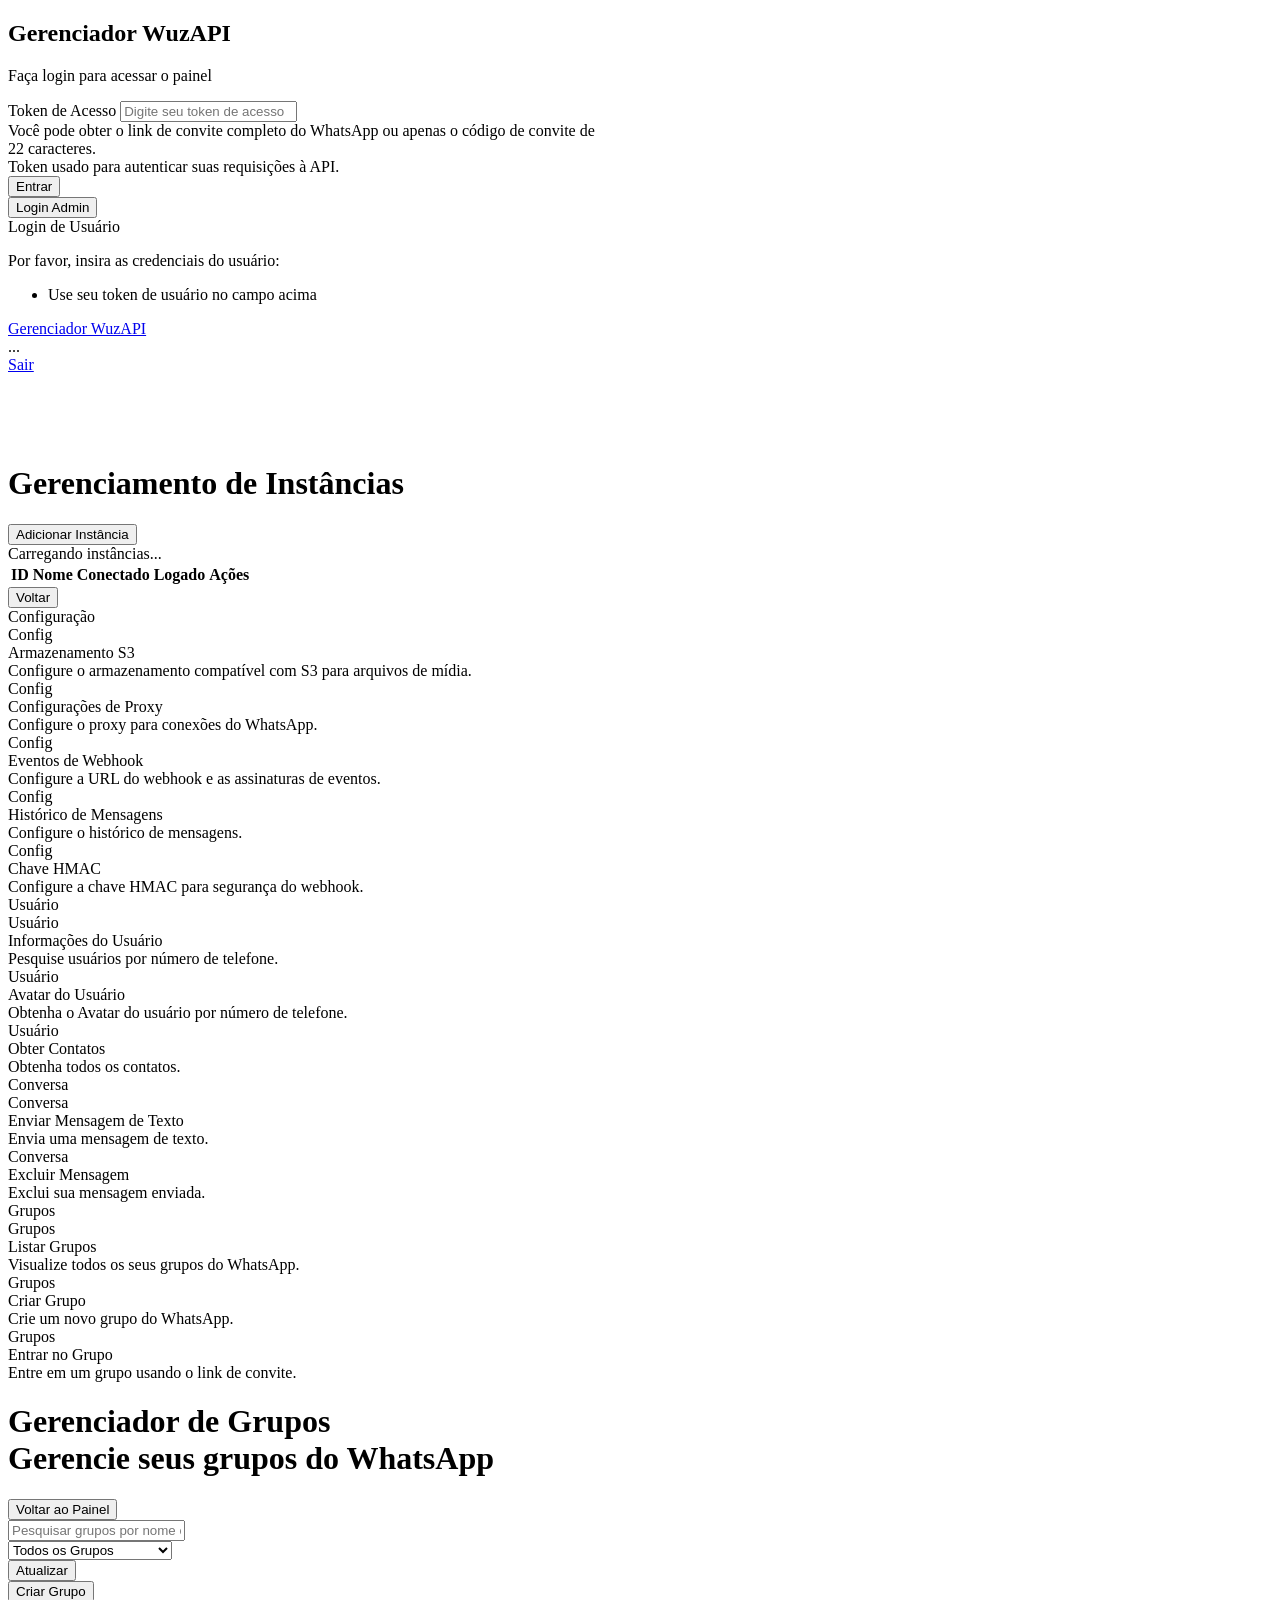
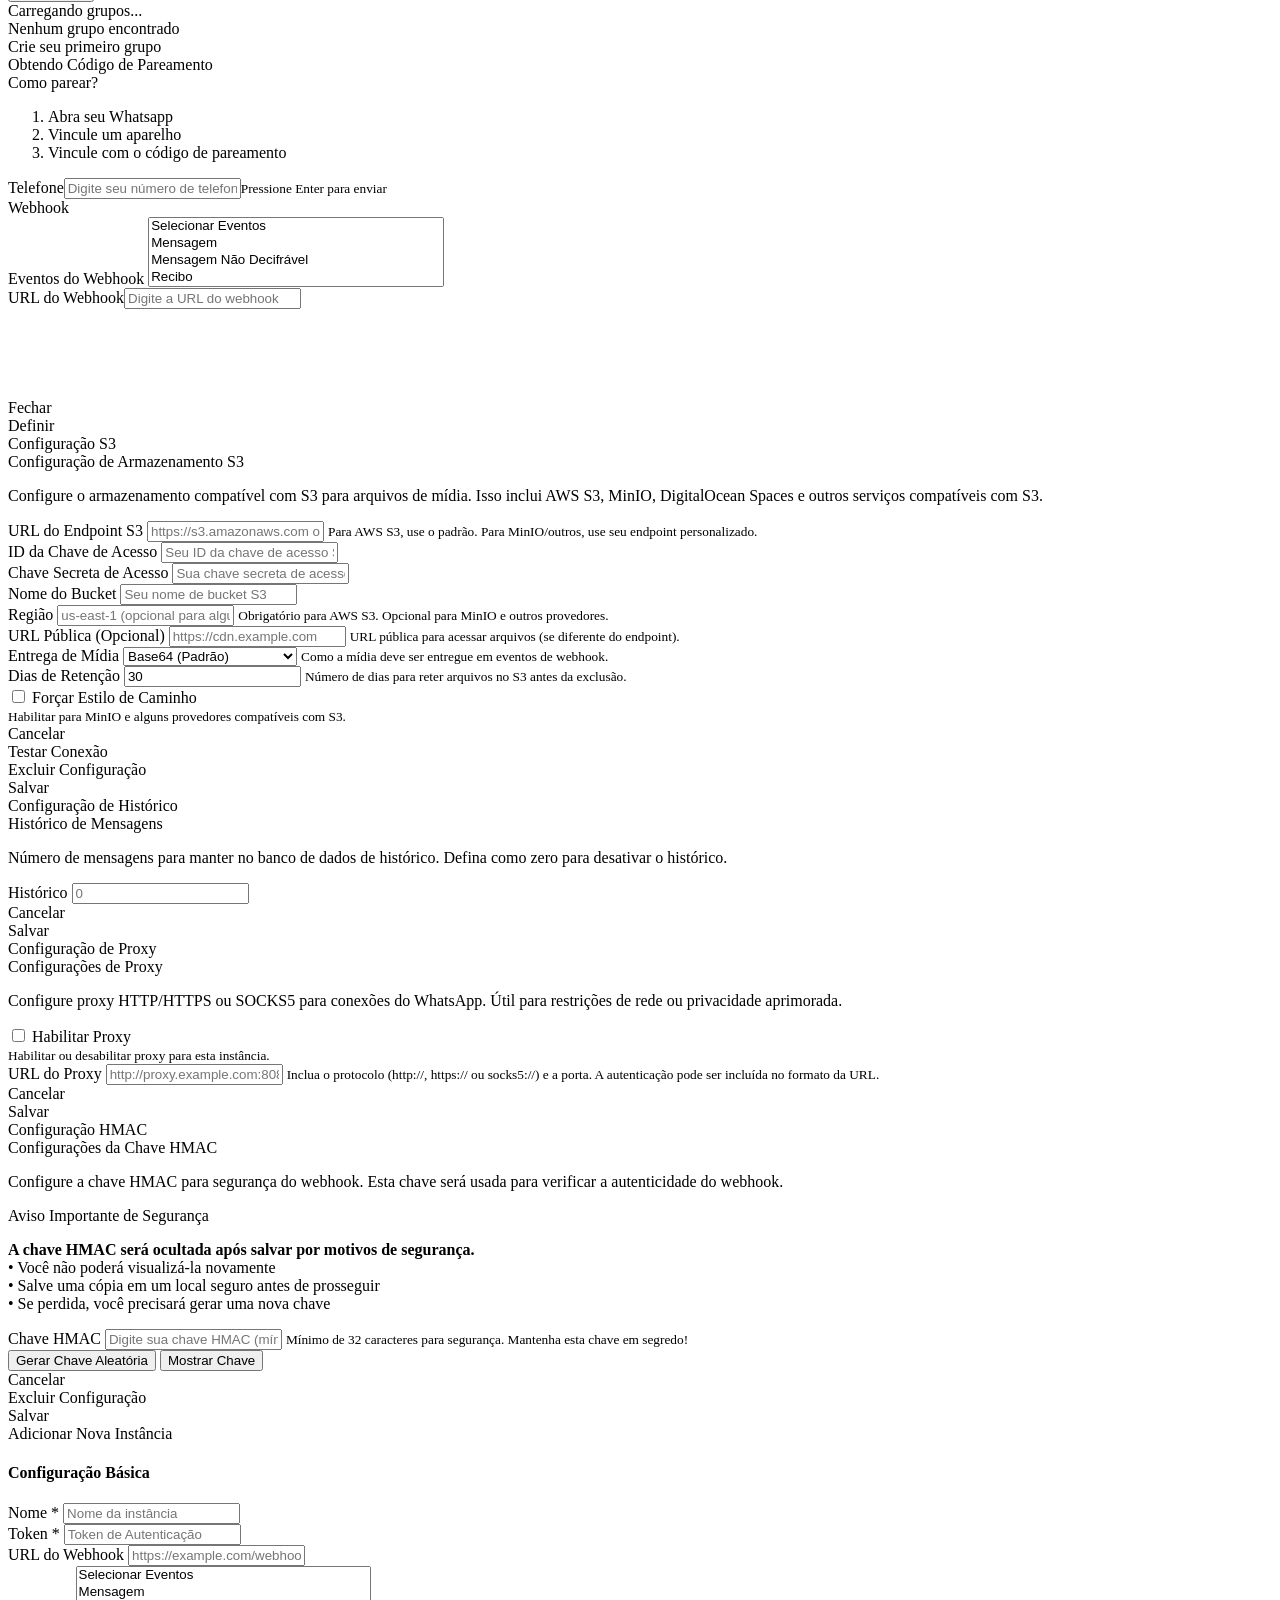
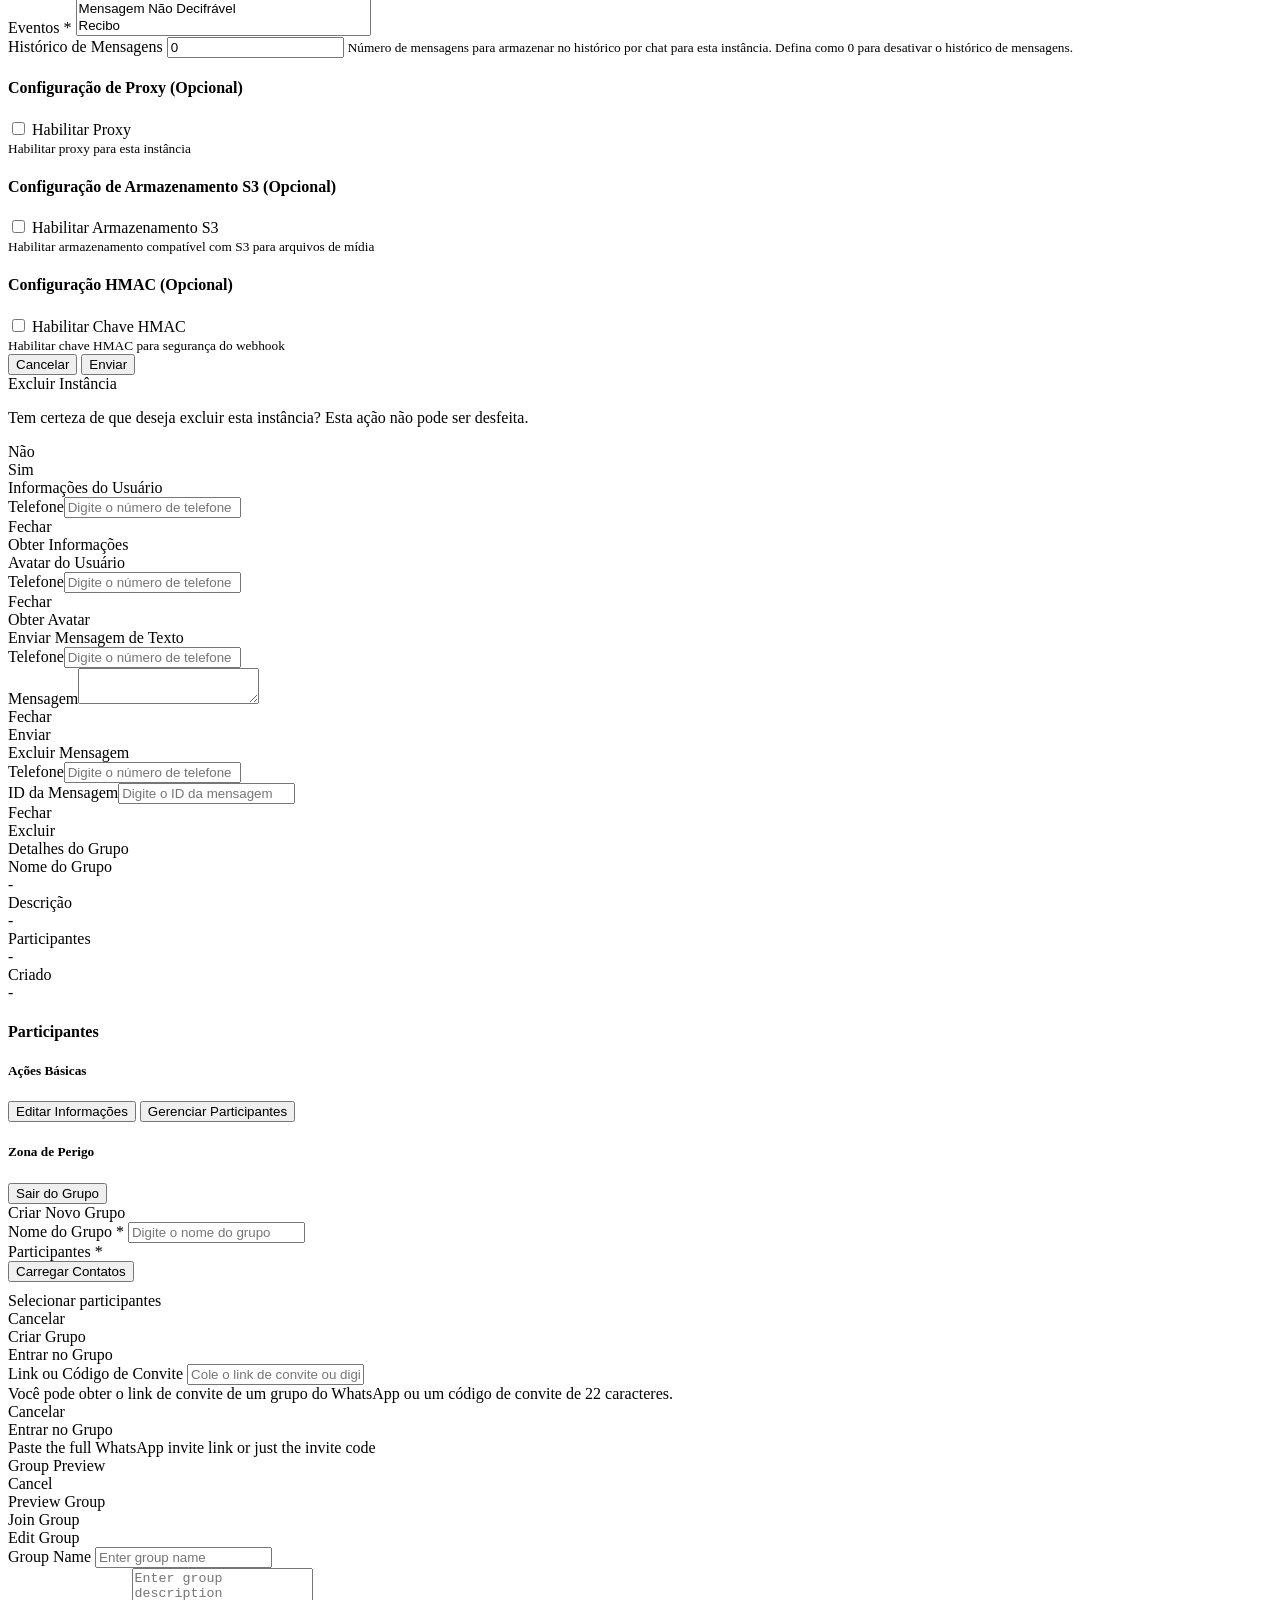
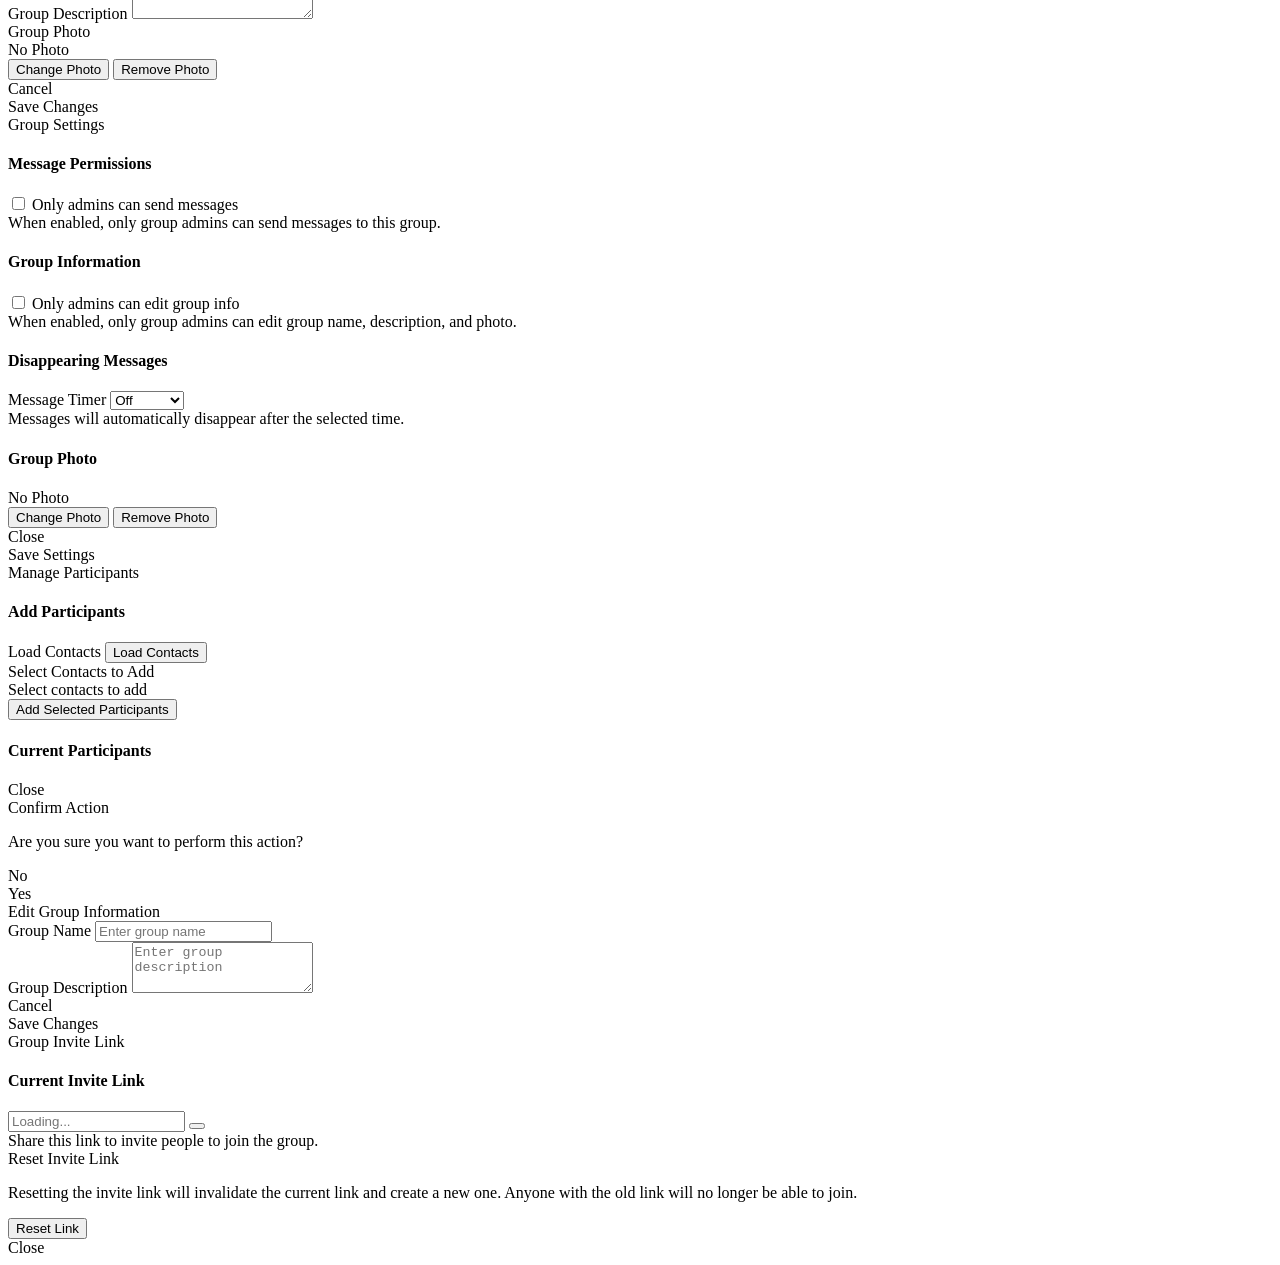
==== commit cb39a2f5: "Tradução para o português do Dashboard." ====
--- a/static/dashboard/index.html
+++ b/static/dashboard/index.html
@@ -16,34 +16,36 @@
         <div class="content">
           <div class="center aligned mb-4">
             <i class="whatsapp icon bi-whatsapp"></i> 
-            <h2 class="ui header">WuzAPI Manager</h2>
-            <p class="text-muted">Log in to access the dashboard</p>
+            <h2 class="ui header">Gerenciador WuzAPI</h2>
+            <p class="text-muted">Faça login para acessar o painel</p>
           </div>
           <form id="loginForm" class="ui form mb-4">
             <div class="field mb-4" style="text-align:left;">
-              <label for="loginToken">Access Token</label>
-              <input type="text" id="loginToken" placeholder="Type your access token">
+              <label for="loginToken">Token de Acesso</label>
+              <input type="text" id="loginToken" placeholder="Digite seu token de acesso">
               <div class="ui description">
-                  Token used to authenticate your requests to the API.
+            Você pode obter o link de convite completo do WhatsApp ou apenas o código de convite de 22 caracteres.
+          </div>
+                  Token usado para autenticar suas requisições à API.
               </div>
             </div>
             <div class="ui fluid buttons">
               <button type="submit" class="ui primary button" id="regularLoginBtn">
-                <i class="sign-in icon"></i>Login
+                <i class="sign-in icon"></i>Entrar
               </button>
               <div class="or"></div>
               <button type="button" class="ui button" id="loginAsAdminBtn">
-                <i class="shield alternate icon"></i>Admin Login
+                <i class="shield alternate icon"></i>Login Admin
               </button>
             </div>
           </form>
           <div class="ui info message" style="text-align:left;">
             <div class="header mb-4">
-              <i class="user icon"></i> User Login
-            </div>
-            <p>Please enter user credentials:</p>
+              <i class="user icon"></i> Login de Usuário
+            </div>
+            <p>Por favor, insira as credenciais do usuário:</p>
             <ul>
-              <li>Use your user token in the field above</li>
+              <li>Use seu token de usuário no campo acima</li>
             </ul>
           </div>
         </div>
@@ -56,7 +58,7 @@
     <div class="ui container fluid secondary pointing">
       <a href="#" class="header item">
         <span class='title-container'>
-          <i class="whatsapp icon"></i> WuzAPI Manager
+          <i class="whatsapp icon"></i> Gerenciador WuzAPI
         </span>
       </a>
       <div class="right menu">
@@ -65,7 +67,7 @@
           <span id="user-role-text">...</span>
         </div>
         <div class="item">
-          <a href='#' id='menulogout'>Logout</a></div>
+          <a href='#' id='menulogout'>Sair</a></div>
         </div>
       </div>
     </div>
@@ -89,16 +91,16 @@
     </div>
     <div class="ui mb-4">
       <div class="ui active inverted dimmer" id="loading">
-        <div class="ui text loader">Loading instances...</div>
+        <div class="ui text loader">Carregando instâncias...</div>
       </div>
       <table class="ui celled table" id="instances-table">
         <thead>
           <tr>
             <th>ID</th>
-            <th>Name</th>
-            <th>Connected</th>
-            <th>Logged In</th>
-            <th>Actions</th>
+            <th>Nome</th>
+            <th>Conectado</th>
+            <th>Logado</th>
+            <th>Ações</th>
           </tr>
         </thead>
         <tbody id="instances-body"></tbody>
@@ -111,7 +113,7 @@
     <div class="ui stackable cards" id="instances-cards"></div>
     <div class="ui right aligned basic segment adminlogin">
       <button class="ui secondary button" onclick="goBackToList()">
-        <i class="left arrow icon"></i> Go Back
+        <i class="left arrow icon"></i> Voltar
       </button>
     </div>
   </div>
@@ -119,97 +121,97 @@
   <!-- Dashboard -->
   <div class="ui container fluid p1 hidden maingrid" id="mainDashboard">
 
-    <div class="ui horizontal divider widget"> Configuration </div>
+    <div class="ui horizontal divider widget"> Configuração </div>
     <div class="ui three column stackable grid cards">
       <div class="purple card hidden widget" style="cursor: pointer;" id="s3Config">
         <div class="content"><a class="ui purple right ribbon label">Config</a>
-          <div class="header">S3 Storage</div>
-          <div class="description">Configure S3-compatible storage for media files.</div>
+          <div class="header">Armazenamento S3</div>
+          <div class="description">Configure o armazenamento compatível com S3 para arquivos de mídia.</div>
         </div>
       </div>
       <div class="purple card hidden widget" style="cursor: pointer;" id="proxyConfig">
         <div class="content"><a class="ui purple right ribbon label">Config</a>
-          <div class="header">Proxy Settings</div>
-          <div class="description">Configure proxy for WhatsApp connections.</div>
+          <div class="header">Configurações de Proxy</div>
+          <div class="description">Configure o proxy para conexões do WhatsApp.</div>
         </div>
       </div>
       <div class="purple card hidden widget" style="cursor: pointer;" id="webhookConfig">
         <div class="content"><a class="ui purple right ribbon label">Config</a>
-          <div class="header">Webhook Events</div>
-          <div class="description">Configure webhook URL and event subscriptions.</div>
+          <div class="header">Eventos de Webhook</div>
+          <div class="description">Configure a URL do webhook e as assinaturas de eventos.</div>
         </div>
       </div>
       <div class="purple card hidden widget" style="cursor: pointer;" id="historyConfig">
         <div class="content"><a class="ui purple right ribbon label">Config</a>
-          <div class="header">Message History</div>
-          <div class="description">Configure message history.</div>
+          <div class="header">Histórico de Mensagens</div>
+          <div class="description">Configure o histórico de mensagens.</div>
         </div>
       </div>
       <div class="purple card hidden widget" style="cursor: pointer;" id="hmacConfig">
         <div class="content"><a class="ui purple right ribbon label">Config</a>
-          <div class="header">HMAC Key</div>
-          <div class="description">Configure HMAC key for webhook security.</div>
-        </div>
-      </div>
-    </div>
-
-    <div class="ui horizontal divider widget"> User </div>
+          <div class="header">Chave HMAC</div>
+          <div class="description">Configure a chave HMAC para segurança do webhook.</div>
+        </div>
+      </div>
+    </div>
+
+    <div class="ui horizontal divider widget"> Usuário </div>
     <div class="ui three column stackable grid cards">
       <div class="red card hidden widget" style="cursor: pointer;" id="userInfo">
-        <div class="content"><a class="ui red right ribbon label">User</a>
-          <div class="header">User Info</div>
-          <div class="description"> Search users by phone number.</div>
+        <div class="content"><a class="ui red right ribbon label">Usuário</a>
+          <div class="header">Informações do Usuário</div>
+          <div class="description"> Pesquise usuários por número de telefone.</div>
         </div>
       </div>
       <div class="red card hidden widget" style="cursor: pointer;" id="userAvatar">
-        <div class="content"><a class="ui red right ribbon label">User</a>
-          <div class="header">User Avatar</div>
-          <div class="description"> Get user Avatar by phone number.</div>
+        <div class="content"><a class="ui red right ribbon label">Usuário</a>
+          <div class="header">Avatar do Usuário</div>
+          <div class="description"> Obtenha o Avatar do usuário por número de telefone.</div>
         </div>
       </div>
       <div class="red card hidden widget" style="cursor: pointer;" id="userContacts">
-        <div class="content"><a class="ui red right ribbon label">User</a>
-          <div class="header">Get Contacts</div>
-          <div class="description"> Get all contacts.</div>
-        </div>
-      </div>
-    </div>
-
-    <div class="ui horizontal divider widget"> Chat </div>
+        <div class="content"><a class="ui red right ribbon label">Usuário</a>
+          <div class="header">Obter Contatos</div>
+          <div class="description"> Obtenha todos os contatos.</div>
+        </div>
+      </div>
+    </div>
+
+    <div class="ui horizontal divider widget"> Conversa </div>
 
     <div class="ui three column stackable grid cards">
       <div class="blue card hidden widget" style="cursor: pointer;" id="sendTextMessage">
-        <div class="content"><a class="ui blue right ribbon label">Chat</a>
-          <div class="header">Send Text Message</div>
-          <div class="description"> Sends a text message.</div>
+        <div class="content"><a class="ui blue right ribbon label">Conversa</a>
+          <div class="header">Enviar Mensagem de Texto</div>
+          <div class="description"> Envia uma mensagem de texto.</div>
         </div>
       </div>
       <div class="blue card hidden widget" style="cursor: pointer;" id="deleteMessage">
-        <div class="content"><a class="ui blue right ribbon label">Chat</a>
-          <div class="header">Delete Message</div>
-          <div class="description"> Deletes your sent message.</div>
-        </div>
-      </div>
-    </div>
-
-    <div class="ui horizontal divider widget"> Groups </div>
+        <div class="content"><a class="ui blue right ribbon label">Conversa</a>
+          <div class="header">Excluir Mensagem</div>
+          <div class="description"> Exclui sua mensagem enviada.</div>
+        </div>
+      </div>
+    </div>
+
+    <div class="ui horizontal divider widget"> Grupos </div>
     <div class="ui three column stackable grid cards">
       <div class="green card hidden widget" style="cursor: pointer;" id="groupsList">
-        <div class="content"><a class="ui green right ribbon label">Groups</a>
-          <div class="header">List Groups</div>
-          <div class="description">View all your WhatsApp groups.</div>
+        <div class="content"><a class="ui green right ribbon label">Grupos</a>
+          <div class="header">Listar Grupos</div>
+          <div class="description">Visualize todos os seus grupos do WhatsApp.</div>
         </div>
       </div>
       <div class="green card hidden widget" style="cursor: pointer;" id="createGroup">
-        <div class="content"><a class="ui green right ribbon label">Groups</a>
-          <div class="header">Create Group</div>
-          <div class="description">Create a new WhatsApp group.</div>
+        <div class="content"><a class="ui green right ribbon label">Grupos</a>
+          <div class="header">Criar Grupo</div>
+          <div class="description">Crie um novo grupo do WhatsApp.</div>
         </div>
       </div>
       <div class="green card hidden widget" style="cursor: pointer;" id="joinGroup">
-        <div class="content"><a class="ui green right ribbon label">Groups</a>
-          <div class="header">Join Group</div>
-          <div class="description">Join a group using invite link.</div>
+        <div class="content"><a class="ui green right ribbon label">Grupos</a>
+          <div class="header">Entrar no Grupo</div>
+          <div class="description">Entre em um grupo usando o link de convite.</div>
         </div>
       </div>
     </div>
@@ -226,14 +228,14 @@
             <h1 class="ui header">
               <i class="users icon"></i>
               <div class="content">
-                Groups Manager
-                <div class="sub header">Manage your WhatsApp groups</div>
+                Gerenciador de Grupos
+                <div class="sub header">Gerencie seus grupos do WhatsApp</div>
               </div>
             </h1>
           </div>
           <div class="right floated right aligned six wide column">
             <button class="ui primary button" id="backToDashboard">
-              <i class="left arrow icon"></i> Back to Dashboard
+              <i class="left arrow icon"></i> Voltar ao Painel
             </button>
           </div>
         </div>
@@ -245,28 +247,28 @@
       <div class="ui stackable grid">
         <div class="six wide column">
           <div class="ui icon input fluid">
-            <input type="text" id="groupsSearch" placeholder="Search groups by name or description...">
+            <input type="text" id="groupsSearch" placeholder="Pesquisar grupos por nome ou descrição...">
             <i class="search icon"></i>
           </div>
         </div>
         <div class="four wide column">
           <select class="ui fluid dropdown" id="groupsFilter">
-            <option value="">All Groups</option>
-            <option value="normal">Normal Groups</option>
-            <option value="community">Communities</option>
-            <option value="community_group">Community Groups</option>
+            <option value="">Todos os Grupos</option>
+            <option value="normal">Grupos Normais</option>
+            <option value="community">Comunidades</option>
+            <option value="community_group">Grupos da Comunidade</option>
           </select>
         </div>
         <div class="three wide column">
           <div class="ui basic buttons fluid">
             <button class="ui button" id="refreshGroups">
-              <i class="refresh icon"></i> Refresh
+              <i class="refresh icon"></i> Atualizar
             </button>
           </div>
         </div>
         <div class="three wide column">
           <button class="ui green button fluid" id="createNewGroup">
-            <i class="plus icon"></i> Create Group
+            <i class="plus icon"></i> Criar Grupo
           </button>
         </div>
       </div>
@@ -274,7 +276,7 @@
 
     <!-- Groups Loading -->
     <div class="ui active inverted dimmer" id="groupsLoading">
-      <div class="ui text loader">Loading groups...</div>
+      <div class="ui text loader">Carregando grupos...</div>
     </div>
 
     <!-- Groups List Container -->
@@ -286,10 +288,10 @@
     <div class="ui placeholder segment hidden" id="noGroupsMessage">
       <div class="ui icon header">
         <i class="users icon"></i>
-        No groups found
+        Nenhum grupo encontrado
       </div>
       <div class="inline">
-        <div class="ui primary button" id="createFirstGroup">Create your first group</div>
+        <div class="ui primary button" id="createFirstGroup">Crie seu primeiro grupo</div>
       </div>
     </div>
   </div>
@@ -297,18 +299,18 @@
   <!-- Session Modals -->
 
   <div class="ui modal" id="modalLoginWithCode"><i class="close icon"></i>
-    <div class="header"> Getting Pair Code </div>
+    <div class="header"> Obtendo Código de Pareamento </div>
     <div class="content">
       <div class="ui message info">
-        <div class="header" id="pairInfo">How to pair?</div>
+        <div class="header" id="pairInfo">Como parear?</div>
         <ol id="pairHelp">
-          <li>Open your Whatsapp</li>
-          <li>Link a device</li>
-          <li>Link with pair code</li>
+          <li>Abra seu Whatsapp</li>
+          <li>Vincule um aparelho</li>
+          <li>Vincule com o código de pareamento</li>
         </ol>
       </div>
       <div class="ui form">
-        <div class="field"><label>Phone</label><input id="pairphoneinput" type="text" placeholder="Type your phone number"><small>Press Enter to submit</small></div>
+        <div class="field"><label>Telefone</label><input id="pairphoneinput" type="text" placeholder="Digite seu número de telefone"><small>Pressione Enter para enviar</small></div>
       </div>
     </div>
   </div>
@@ -320,70 +322,70 @@
     <div class="content">
       <div class="ui form">
         <div class="field">
-          <label>Webhook Events</label>
+          <label>Eventos do Webhook</label>
           <select id="webhookEvents" class="ui fluid dropdown" multiple="">
-            <option value="">Select Events</option>
+            <option value="">Selecionar Eventos</option>
             <!-- Messages and Communication -->
-            <option value="Message">Message</option>
-            <option value="UndecryptableMessage">Undecryptable Message</option>
-            <option value="Receipt">Receipt</option>
-            <option value="MediaRetry">Media Retry</option>
+            <option value="Message">Mensagem</option>
+            <option value="UndecryptableMessage">Mensagem Não Decifrável</option>
+            <option value="Receipt">Recibo</option>
+            <option value="MediaRetry">Tentativa de Mídia</option>
             <!-- Groups and Contacts -->
-            <option value="GroupInfo">Group Info</option>
-            <option value="JoinedGroup">Joined Group</option>
-            <option value="Picture">Picture</option>
-            <option value="BlocklistChange">Blocklist Change</option>
-            <option value="Blocklist">Blocklist</option>
+            <option value="GroupInfo">Informações do Grupo</option>
+            <option value="JoinedGroup">Entrou no Grupo</option>
+            <option value="Picture">Imagem</option>
+            <option value="BlocklistChange">Mudança na Lista de Bloqueio</option>
+            <option value="Blocklist">Lista de Bloqueio</option>
             <!-- Connection and Session -->
-            <option value="Connected">Connected</option>
-            <option value="Disconnected">Disconnected</option>
-            <option value="ConnectFailure">Connect Failure</option>
-            <option value="KeepAliveRestored">Keep Alive Restored</option>
-            <option value="KeepAliveTimeout">Keep Alive Timeout</option>
-            <option value="LoggedOut">Logged Out</option>
-            <option value="ClientOutdated">Client Outdated</option>
-            <option value="TemporaryBan">Temporary Ban</option>
-            <option value="StreamError">Stream Error</option>
-            <option value="StreamReplaced">Stream Replaced</option>
-            <option value="PairSuccess">Pair Success</option>
-            <option value="PairError">Pair Error</option>
+            <option value="Connected">Conectado</option>
+            <option value="Disconnected">Desconectado</option>
+            <option value="ConnectFailure">Falha na Conexão</option>
+            <option value="KeepAliveRestored">Keep Alive Restaurado</option>
+            <option value="KeepAliveTimeout">Tempo Limite do Keep Alive</option>
+            <option value="LoggedOut">Desconectado</option>
+            <option value="ClientOutdated">Cliente Desatualizado</option>
+            <option value="TemporaryBan">Banimento Temporário</option>
+            <option value="StreamError">Erro de Stream</option>
+            <option value="StreamReplaced">Stream Substituído</option>
+            <option value="PairSuccess">Pareamento Bem-sucedido</option>
+            <option value="PairError">Erro de Pareamento</option>
             <option value="QR">QR</option>
-            <option value="QRScannedWithoutMultidevice">QR Scanned Without Multidevice</option>
+            <option value="QRScannedWithoutMultidevice">QR Escaneado Sem Multidispositivo</option>
             <!-- Privacy and Settings -->
-            <option value="PrivacySettings">Privacy Settings</option>
-            <option value="PushNameSetting">Push Name Setting</option>
-            <option value="UserAbout">User About</option>
+            <option value="PrivacySettings">Configurações de Privacidade</option>
+            <option value="PushNameSetting">Configuração de Nome de Exibição</option>
+            <option value="UserAbout">Sobre o Usuário</option>
             <!-- Synchronization and State -->
-            <option value="AppState">App State</option>
-            <option value="AppStateSyncComplete">App State Sync Complete</option>
-            <option value="HistorySync">History Sync</option>
-            <option value="OfflineSyncCompleted">Offline Sync Completed</option>
-            <option value="OfflineSyncPreview">Offline Sync Preview</option>
+            <option value="AppState">Estado do Aplicativo</option>
+            <option value="AppStateSyncComplete">Sincronização do Estado do Aplicativo Concluída</option>
+            <option value="HistorySync">Sincronização do Histórico</option>
+            <option value="OfflineSyncCompleted">Sincronização Offline Concluída</option>
+            <option value="OfflineSyncPreview">Prévia da Sincronização Offline</option>
             <!-- Calls -->
-            <option value="CallOffer">Call Offer</option>
-            <option value="CallAccept">Call Accept</option>
-            <option value="CallTerminate">Call Terminate</option>
-            <option value="CallOfferNotice">Call Offer Notice</option>
-            <option value="CallRelayLatency">Call Relay Latency</option>
+            <option value="CallOffer">Oferta de Chamada</option>
+            <option value="CallAccept">Aceitar Chamada</option>
+            <option value="CallTerminate">Encerrar Chamada</option>
+            <option value="CallOfferNotice">Notificação de Oferta de Chamada</option>
+            <option value="CallRelayLatency">Latência de Retransmissão de Chamada</option>
             <!-- Presence and Activity -->
-            <option value="Presence">Presence</option>
-            <option value="ChatPresence">Chat Presence</option>
+            <option value="Presence">Presença</option>
+            <option value="ChatPresence">Presença no Chat</option>
             <!-- Identity -->
-            <option value="IdentityChange">Identity Change</option>
+            <option value="IdentityChange">Mudança de Identidade</option>
             <!-- Errors -->
-            <option value="CATRefreshError">CAT Refresh Error</option>
+            <option value="CATRefreshError">Erro de Atualização CAT</option>
             <!-- Newsletter (WhatsApp Channels) -->
-            <option value="NewsletterJoin">Newsletter Join</option>
-            <option value="NewsletterLeave">Newsletter Leave</option>
-            <option value="NewsletterMuteChange">Newsletter Mute Change</option>
-            <option value="NewsletterLiveUpdate">Newsletter Live Update</option>
+            <option value="NewsletterJoin">Entrar no Canal</option>
+            <option value="NewsletterLeave">Sair do Canal</option>
+            <option value="NewsletterMuteChange">Mudança de Silenciamento do Canal</option>
+            <option value="NewsletterLiveUpdate">Atualização ao Vivo do Canal</option>
             <!-- Facebook/Meta Bridge -->
-            <option value="FBMessage">FB Message</option>
+            <option value="FBMessage">Mensagem FB</option>
             <!-- Special -->
-            <option value="All">All Events</option>
+            <option value="All">Todos os Eventos</option>
           </select>
         </div>
-        <div class="field"><label>Webhook URL</label><input id="webhookinput" type="text" placeholder="Type webhook URL"></div>
+        <div class="field"><label>URL do Webhook</label><input id="webhookinput" type="text" placeholder="Digite a URL do webhook"></div>
       </div>
     <br>
     <br>
@@ -392,377 +394,377 @@
     <br>
     </div>
     <div class="actions">
-      <div class="ui cancel button secondary">Close</div>
-      <div class="ui positive right labeled icon button">Set<i class="checkmark icon"></i></div>
+      <div class="ui cancel button secondary">Fechar</div>
+      <div class="ui positive right labeled icon button">Definir<i class="checkmark icon"></i></div>
     </div>
   </div>
 
   <!-- S3 Configuration Modal -->
   <div class="ui modal" id="modalS3Config"><i class="close icon"></i>
-    <div class="header"> S3 Configuration </div>
+    <div class="header"> Configuração S3 </div>
     <div class="content">
       <div class="ui info message">
-        <div class="header">S3 Storage Configuration</div>
-        <p>Configure S3-compatible storage for media files. This includes AWS S3, MinIO, DigitalOcean Spaces, and other S3-compatible services.</p>
+        <div class="header">Configuração de Armazenamento S3</div>
+        <p>Configure o armazenamento compatível com S3 para arquivos de mídia. Isso inclui AWS S3, MinIO, DigitalOcean Spaces e outros serviços compatíveis com S3.</p>
       </div>
       <div class="ui form">
         <div class="field">
-          <label>S3 Endpoint URL</label>
-          <input id="s3Endpoint" type="text" placeholder="https://s3.amazonaws.com or custom endpoint">
-          <small>For AWS S3, use the default. For MinIO/others, use your custom endpoint.</small>
-        </div>
-        <div class="field">
-          <label>Access Key ID</label>
-          <input id="s3AccessKey" type="text" placeholder="Your S3 access key ID">
-        </div>
-        <div class="field">
-          <label>Secret Access Key</label>
-          <input id="s3SecretKey" type="password" placeholder="Your S3 secret access key">
-        </div>
-        <div class="field">
-          <label>Bucket Name</label>
-          <input id="s3Bucket" type="text" placeholder="Your S3 bucket name">
-        </div>
-        <div class="field">
-          <label>Region</label>
-          <input id="s3Region" type="text" placeholder="us-east-1 (optional for some providers)">
-          <small>Required for AWS S3. Optional for MinIO and other providers.</small>
-        </div>
-        <div class="field">
-          <label>Public URL (Optional)</label>
+          <label>URL do Endpoint S3</label>
+          <input id="s3Endpoint" type="text" placeholder="https://s3.amazonaws.com ou endpoint personalizado">
+          <small>Para AWS S3, use o padrão. Para MinIO/outros, use seu endpoint personalizado.</small>
+        </div>
+        <div class="field">
+          <label>ID da Chave de Acesso</label>
+          <input id="s3AccessKey" type="text" placeholder="Seu ID da chave de acesso S3">
+        </div>
+        <div class="field">
+          <label>Chave Secreta de Acesso</label>
+          <input id="s3SecretKey" type="password" placeholder="Sua chave secreta de acesso S3">
+        </div>
+        <div class="field">
+          <label>Nome do Bucket</label>
+          <input id="s3Bucket" type="text" placeholder="Seu nome de bucket S3">
+        </div>
+        <div class="field">
+          <label>Região</label>
+          <input id="s3Region" type="text" placeholder="us-east-1 (opcional para alguns provedores)">
+          <small>Obrigatório para AWS S3. Opcional para MinIO e outros provedores.</small>
+        </div>
+        <div class="field">
+          <label>URL Pública (Opcional)</label>
           <input id="s3PublicUrl" type="text" placeholder="https://cdn.example.com">
-          <small>Public URL for accessing files (if different from endpoint).</small>
-        </div>
-        <div class="field">
-          <label>Media Delivery</label>
+          <small>URL pública para acessar arquivos (se diferente do endpoint).</small>
+        </div>
+        <div class="field">
+          <label>Entrega de Mídia</label>
           <select class="ui dropdown" id="s3MediaDelivery">
-            <option value="base64">Base64 (Default)</option>
-            <option value="s3">S3 URL only</option>
-            <option value="both">Both Base64 and S3 URL</option>
+            <option value="base64">Base64 (Padrão)</option>
+            <option value="s3">Apenas URL S3</option>
+            <option value="both">Ambos Base64 e URL S3</option>
           </select>
-          <small>How media should be delivered in webhook events.</small>
-        </div>
-        <div class="field">
-          <label>Retention Days</label>
+          <small>Como a mídia deve ser entregue em eventos de webhook.</small>
+        </div>
+        <div class="field">
+          <label>Dias de Retenção</label>
           <input id="s3RetentionDays" type="number" min="1" value="30" placeholder="30">
-          <small>Number of days to retain files in S3 before deletion.</small>
+          <small>Número de dias para reter arquivos no S3 antes da exclusão.</small>
         </div>
         <div class="field">
           <div class="ui toggle checkbox">
             <input type="checkbox" id="s3ForcePathStyle">
-            <label>Force Path Style</label>
-          </div>
-          <small>Enable for MinIO and some S3-compatible providers.</small>
-        </div>
-      </div>
-    </div>
-    <div class="actions">
-      <div class="ui cancel button secondary">Cancel</div>
-      <div class="ui button" id="testS3Connection">Test Connection</div>
-      <div class="ui red button" id="deleteS3Config">Delete Configuration</div>
-      <div class="ui positive right labeled icon button" id="saveS3Config">Save<i class="checkmark icon"></i></div>
+            <label>Forçar Estilo de Caminho</label>
+          </div>
+          <small>Habilitar para MinIO e alguns provedores compatíveis com S3.</small>
+        </div>
+      </div>
+    </div>
+    <div class="actions">
+      <div class="ui cancel button secondary">Cancelar</div>
+      <div class="ui button" id="testS3Connection">Testar Conexão</div>
+      <div class="ui red button" id="deleteS3Config">Excluir Configuração</div>
+      <div class="ui positive right labeled icon button" id="saveS3Config">Salvar<i class="checkmark icon"></i></div>
     </div>
   </div>
 
   <!-- History Configuration Modal -->
   <div class="ui modal" id="modalHistoryConfig"><i class="close icon"></i>
-    <div class="header"> History Configuration </div>
+    <div class="header"> Configuração de Histórico </div>
     <div class="content">
       <div class="ui info message">
-        <div class="header">Message History</div>
-        <p>Number of messages to keep in history database. Set to zero to disable history.</p>
+        <div class="header">Histórico de Mensagens</div>
+        <p>Número de mensagens para manter no banco de dados de histórico. Defina como zero para desativar o histórico.</p>
       </div>
       <div class="ui form">
         <div class="field" id="messageHistoryField">
-          <label>History</label>
+          <label>Histórico</label>
           <input id="history" type="number" placeholder="0">
         </div>
       </div>
     </div>
     <div class="actions">
-      <div class="ui cancel button secondary">Cancel</div>
-      <div class="ui positive right labeled icon button" id="saveProxyConfig">Save<i class="checkmark icon"></i></div>
+      <div class="ui cancel button secondary">Cancelar</div>
+      <div class="ui positive right labeled icon button" id="saveProxyConfig">Salvar<i class="checkmark icon"></i></div>
     </div>
   </div>
 
 
   <!-- Proxy Configuration Modal -->
   <div class="ui modal" id="modalProxyConfig"><i class="close icon"></i>
-    <div class="header"> Proxy Configuration </div>
+    <div class="header"> Configuração de Proxy </div>
     <div class="content">
       <div class="ui info message">
-        <div class="header">Proxy Settings</div>
-        <p>Configure HTTP/HTTPS or SOCKS5 proxy for WhatsApp connections. Useful for network restrictions or enhanced privacy.</p>
+        <div class="header">Configurações de Proxy</div>
+        <p>Configure proxy HTTP/HTTPS ou SOCKS5 para conexões do WhatsApp. Útil para restrições de rede ou privacidade aprimorada.</p>
       </div>
       <div class="ui form">
         <div class="field">
           <div class="ui toggle checkbox" id="proxyEnabledToggle">
             <input type="checkbox" id="proxyEnabled">
-            <label>Enable Proxy</label>
-          </div>
-          <small>Enable or disable proxy for this instance.</small>
+            <label>Habilitar Proxy</label>
+          </div>
+          <small>Habilitar ou desabilitar proxy para esta instância.</small>
         </div>
         <div class="field" id="proxyUrlField">
-          <label>Proxy URL</label>
-          <input id="proxyUrl" type="text" placeholder="http://proxy.example.com:8080 or socks5://user:pass@proxy.example.com:1080">
-          <small>Include protocol (http://, https://, or socks5://) and port. Authentication can be included in URL format.</small>
-        </div>
-      </div>
-    </div>
-    <div class="actions">
-      <div class="ui cancel button secondary">Cancel</div>
-      <div class="ui positive right labeled icon button" id="saveProxyConfig">Save<i class="checkmark icon"></i></div>
+          <label>URL do Proxy</label>
+          <input id="proxyUrl" type="text" placeholder="http://proxy.example.com:8080 ou socks5://usuario:senha@proxy.example.com:1080">
+          <small>Inclua o protocolo (http://, https:// ou socks5://) e a porta. A autenticação pode ser incluída no formato da URL.</small>
+        </div>
+      </div>
+    </div>
+    <div class="actions">
+      <div class="ui cancel button secondary">Cancelar</div>
+      <div class="ui positive right labeled icon button" id="saveProxyConfig">Salvar<i class="checkmark icon"></i></div>
     </div>
   </div>
 
   <!-- HMAC Configuration Modal -->
   <div class="ui modal" id="modalHmacConfig"><i class="close icon"></i>
-    <div class="header"> HMAC Configuration </div>
+    <div class="header"> Configuração HMAC </div>
     <div class="content">
       <div class="ui info message">
-        <div class="header">HMAC Key Settings</div>
-        <p>Configure HMAC key for webhook security. This key will be used to verify webhook authenticity.</p>
+        <div class="header">Configurações da Chave HMAC</div>
+        <p>Configure a chave HMAC para segurança do webhook. Esta chave será usada para verificar a autenticidade do webhook.</p>
       </div>
       <div class="ui warning message">
-        <div class="header">Important Security Notice</div>
+        <div class="header">Aviso Importante de Segurança</div>
         <p>
-          <strong>The HMAC key will be hidden after saving for security reasons.</strong><br>
-          • You won't be able to view it again<br>
-          • Save a copy in a secure location before proceeding<br>
-          • If lost, you'll need to generate a new key
+          <strong>A chave HMAC será ocultada após salvar por motivos de segurança.</strong><br>
+          • Você não poderá visualizá-la novamente<br>
+          • Salve uma cópia em um local seguro antes de prosseguir<br>
+          • Se perdida, você precisará gerar uma nova chave
         </p>
       </div>
       <div class="ui form">
         <div class="field">
-          <label>HMAC Key</label>
-          <input id="hmacKey" type="password" placeholder="Enter your HMAC key (minimum 32 characters)">
-          <small>Minimum 32 characters for security. Keep this key secret!</small>
+          <label>Chave HMAC</label>
+          <input id="hmacKey" type="password" placeholder="Digite sua chave HMAC (mínimo 32 caracteres)">
+          <small>Mínimo de 32 caracteres para segurança. Mantenha esta chave em segredo!</small>
         </div>
         <div class="field">
           <div class="ui buttons">
             <button class="ui primary button" id="generateHmacKey">
-              <i class="random icon"></i> Generate Random Key
+              <i class="random icon"></i> Gerar Chave Aleatória
             </button>
             <button class="ui black button" id="showHmacKey">
-              <i class="eye icon"></i> Show Key
+              <i class="eye icon"></i> Mostrar Chave
             </button>
             <button class="ui black button" id="hideHmacKey" style="display: none;">
-              <i class="eye slash icon"></i> Hide Key
+              <i class="eye slash icon"></i> Ocultar Chave
             </button>
           </div>
         </div>
       </div>
     </div>
     <div class="actions">
-      <div class="ui cancel button secondary">Cancel</div>
-      <div class="ui red button" id="deleteHmacConfig">Delete Configuration</div>
-      <div class="ui positive right labeled icon button" id="saveHmacConfig">Save<i class="checkmark icon"></i></div>
+      <div class="ui cancel button secondary">Cancelar</div>
+      <div class="ui red button" id="deleteHmacConfig">Excluir Configuração</div>
+      <div class="ui positive right labeled icon button" id="saveHmacConfig">Salvar<i class="checkmark icon"></i></div>
     </div>
   </div>
 
   <!-- Add Instance Modal -->
   <div class="ui large modal" id="addInstanceModal">
     <i class="close icon"></i>
-    <div class="header">Add New Instance</div>
+    <div class="header">Adicionar Nova Instância</div>
     <div class="content">
       <form class="ui form" id="addInstanceForm">
         <!-- Basic Configuration -->
-        <h4 class="ui dividing header">Basic Configuration</h4>
-        <div class="field">
-          <label>Name <span class="required">*</span></label>
-          <input type="text" name="name" placeholder="Instance name" required>
+        <h4 class="ui dividing header">Configuração Básica</h4>
+        <div class="field">
+          <label>Nome <span class="required">*</span></label>
+          <input type="text" name="name" placeholder="Nome da instância" required>
         </div>
         <div class="field">
           <label>Token <span class="required">*</span></label>
-          <input type="text" name="token" placeholder="Authentication Token" required>
-        </div>
-        <div class="field">
-          <label>Webhook URL</label>
+          <input type="text" name="token" placeholder="Token de Autenticação" required>
+        </div>
+        <div class="field">
+          <label>URL do Webhook</label>
           <input type="url" name="webhook_url" placeholder="https://example.com/webhook">
         </div>
         <div class="field">
-          <label>Events <span class="required">*</span></label>
+          <label>Eventos <span class="required">*</span></label>
           <select name="events" id="webhookEventsInstance" class="ui fluid dropdown" multiple="" required>
-            <option value="">Select Events</option>
+            <option value="">Selecionar Eventos</option>
             <!-- Messages and Communication -->
-            <option value="Message">Message</option>
-            <option value="UndecryptableMessage">Undecryptable Message</option>
-            <option value="Receipt">Receipt</option>
-            <option value="MediaRetry">Media Retry</option>
+            <option value="Message">Mensagem</option>
+            <option value="UndecryptableMessage">Mensagem Não Decifrável</option>
+            <option value="Receipt">Recibo</option>
+            <option value="MediaRetry">Tentativa de Mídia</option>
             <!-- Groups and Contacts -->
-            <option value="GroupInfo">Group Info</option>
-            <option value="JoinedGroup">Joined Group</option>
-            <option value="Picture">Picture</option>
-            <option value="BlocklistChange">Blocklist Change</option>
-            <option value="Blocklist">Blocklist</option>
+            <option value="GroupInfo">Informações do Grupo</option>
+            <option value="JoinedGroup">Entrou no Grupo</option>
+            <option value="Picture">Imagem</option>
+            <option value="BlocklistChange">Mudança na Lista de Bloqueio</option>
+            <option value="Blocklist">Lista de Bloqueio</option>
             <!-- Connection and Session -->
-            <option value="Connected">Connected</option>
-            <option value="Disconnected">Disconnected</option>
-            <option value="ConnectFailure">Connect Failure</option>
-            <option value="KeepAliveRestored">Keep Alive Restored</option>
-            <option value="KeepAliveTimeout">Keep Alive Timeout</option>
-            <option value="LoggedOut">Logged Out</option>
-            <option value="ClientOutdated">Client Outdated</option>
-            <option value="TemporaryBan">Temporary Ban</option>
-            <option value="StreamError">Stream Error</option>
-            <option value="StreamReplaced">Stream Replaced</option>
-            <option value="PairSuccess">Pair Success</option>
-            <option value="PairError">Pair Error</option>
+            <option value="Connected">Conectado</option>
+            <option value="Disconnected">Desconectado</option>
+            <option value="ConnectFailure">Falha na Conexão</option>
+            <option value="KeepAliveRestored">Keep Alive Restaurado</option>
+            <option value="KeepAliveTimeout">Tempo Limite do Keep Alive</option>
+            <option value="LoggedOut">Desconectado</option>
+            <option value="ClientOutdated">Cliente Desatualizado</option>
+            <option value="TemporaryBan">Banimento Temporário</option>
+            <option value="StreamError">Erro de Stream</option>
+            <option value="StreamReplaced">Stream Substituído</option>
+            <option value="PairSuccess">Pareamento Bem-sucedido</option>
+            <option value="PairError">Erro de Pareamento</option>
             <option value="QR">QR</option>
-            <option value="QRScannedWithoutMultidevice">QR Scanned Without Multidevice</option>
+            <option value="QRScannedWithoutMultidevice">QR Escaneado Sem Multidispositivo</option>
             <!-- Privacy and Settings -->
-            <option value="PrivacySettings">Privacy Settings</option>
-            <option value="PushNameSetting">Push Name Setting</option>
-            <option value="UserAbout">User About</option>
+            <option value="PrivacySettings">Configurações de Privacidade</option>
+            <option value="PushNameSetting">Configuração de Nome de Exibição</option>
+            <option value="UserAbout">Sobre o Usuário</option>
             <!-- Synchronization and State -->
-            <option value="AppState">App State</option>
-            <option value="AppStateSyncComplete">App State Sync Complete</option>
-            <option value="HistorySync">History Sync</option>
-            <option value="OfflineSyncCompleted">Offline Sync Completed</option>
-            <option value="OfflineSyncPreview">Offline Sync Preview</option>
+            <option value="AppState">Estado do Aplicativo</option>
+            <option value="AppStateSyncComplete">Sincronização do Estado do Aplicativo Concluída</option>
+            <option value="HistorySync">Sincronização do Histórico</option>
+            <option value="OfflineSyncCompleted">Sincronização Offline Concluída</option>
+            <option value="OfflineSyncPreview">Prévia da Sincronização Offline</option>
             <!-- Calls -->
-            <option value="CallOffer">Call Offer</option>
-            <option value="CallAccept">Call Accept</option>
-            <option value="CallTerminate">Call Terminate</option>
-            <option value="CallOfferNotice">Call Offer Notice</option>
-            <option value="CallRelayLatency">Call Relay Latency</option>
+            <option value="CallOffer">Oferta de Chamada</option>
+            <option value="CallAccept">Aceitar Chamada</option>
+            <option value="CallTerminate">Encerrar Chamada</option>
+            <option value="CallOfferNotice">Notificação de Oferta de Chamada</option>
+            <option value="CallRelayLatency">Latência de Retransmissão de Chamada</option>
             <!-- Presence and Activity -->
-            <option value="Presence">Presence</option>
-            <option value="ChatPresence">Chat Presence</option>
+            <option value="Presence">Presença</option>
+            <option value="ChatPresence">Presença no Chat</option>
             <!-- Identity -->
-            <option value="IdentityChange">Identity Change</option>
+            <option value="IdentityChange">Mudança de Identidade</option>
             <!-- Errors -->
-            <option value="CATRefreshError">CAT Refresh Error</option>
+            <option value="CATRefreshError">Erro de Atualização CAT</option>
             <!-- Newsletter (WhatsApp Channels) -->
-            <option value="NewsletterJoin">Newsletter Join</option>
-            <option value="NewsletterLeave">Newsletter Leave</option>
-            <option value="NewsletterMuteChange">Newsletter Mute Change</option>
-            <option value="NewsletterLiveUpdate">Newsletter Live Update</option>
+            <option value="NewsletterJoin">Entrar no Canal</option>
+            <option value="NewsletterLeave">Sair do Canal</option>
+            <option value="NewsletterMuteChange">Mudança de Silenciamento do Canal</option>
+            <option value="NewsletterLiveUpdate">Atualização ao Vivo do Canal</option>
             <!-- Facebook/Meta Bridge -->
-            <option value="FBMessage">FB Message</option>
+            <option value="FBMessage">Mensagem FB</option>
             <!-- Special -->
-            <option value="All">All Events</option>
+            <option value="All">Todos os Eventos</option>
           </select>
         </div>
         <div class="field">
-          <label>Message History</label>
+          <label>Histórico de Mensagens</label>
           <input type="number" name="history" min="0" value="0" placeholder="0">
-          <small>Number of messages to store in history per chat for this instance. Set to 0 to disable message history.</small>
+          <small>Número de mensagens para armazenar no histórico por chat para esta instância. Defina como 0 para desativar o histórico de mensagens.</small>
         </div>
 
         <!-- Proxy Configuration -->
-        <h4 class="ui dividing header">Proxy Configuration (Optional)</h4>
+        <h4 class="ui dividing header">Configuração de Proxy (Opcional)</h4>
         <div class="field">
           <div class="ui toggle checkbox" id="addInstanceProxyToggle">
             <input type="checkbox" name="proxy_enabled">
-            <label>Enable Proxy</label>
-          </div>
-          <small>Enable proxy for this instance</small>
+            <label>Habilitar Proxy</label>
+          </div>
+          <small>Habilitar proxy para esta instância</small>
         </div>
         <div class="field" id="addInstanceProxyUrlField" style="display: none;">
-          <label>Proxy URL</label>
-          <input type="text" name="proxy_url" placeholder="http://proxy.example.com:8080 or socks5://user:pass@proxy.example.com:1080">
-          <small>Include protocol (http://, https://, or socks5://) and port. Authentication can be included in URL format.</small>
+          <label>URL do Proxy</label>
+          <input type="text" name="proxy_url" placeholder="http://proxy.example.com:8080 ou socks5://usuario:senha@proxy.example.com:1080">
+          <small>Inclua o protocolo (http://, https:// ou socks5://) e a porta. A autenticação pode ser incluída no formato da URL.</small>
         </div>
 
         <!-- S3 Configuration -->
-        <h4 class="ui dividing header">S3 Storage Configuration (Optional)</h4>
+        <h4 class="ui dividing header">Configuração de Armazenamento S3 (Opcional)</h4>
         <div class="field">
           <div class="ui toggle checkbox" id="addInstanceS3Toggle">
             <input type="checkbox" name="s3_enabled">
-            <label>Enable S3 Storage</label>
-          </div>
-          <small>Enable S3-compatible storage for media files</small>
+            <label>Habilitar Armazenamento S3</label>
+          </div>
+          <small>Habilitar armazenamento compatível com S3 para arquivos de mídia</small>
         </div>
         <div id="addInstanceS3Fields" style="display: none;">
           <div class="field">
-            <label>S3 Endpoint URL</label>
-            <input type="text" name="s3_endpoint" placeholder="https://s3.amazonaws.com or custom endpoint">
-            <small>For AWS S3, leave empty or use default. For MinIO/others, use your custom endpoint.</small>
+            <label>URL do Endpoint S3</label>
+            <input type="text" name="s3_endpoint" placeholder="https://s3.amazonaws.com ou endpoint personalizado">
+            <small>Para AWS S3, deixe vazio ou use o padrão. Para MinIO/outros, use seu endpoint personalizado.</small>
           </div>
           <div class="two fields">
             <div class="field">
-              <label>Access Key ID</label>
-              <input type="text" name="s3_access_key" placeholder="Your S3 access key ID">
+              <label>ID da Chave de Acesso</label>
+              <input type="text" name="s3_access_key" placeholder="Seu ID da chave de acesso S3">
             </div>
             <div class="field">
-              <label>Secret Access Key</label>
-              <input type="password" name="s3_secret_key" placeholder="Your S3 secret access key">
+              <label>Chave Secreta de Acesso</label>
+              <input type="password" name="s3_secret_key" placeholder="Sua chave secreta de acesso S3">
             </div>
           </div>
           <div class="two fields">
             <div class="field">
-              <label>Bucket Name</label>
-              <input type="text" name="s3_bucket" placeholder="Your S3 bucket name">
+              <label>Nome do Bucket</label>
+              <input type="text" name="s3_bucket" placeholder="Seu nome de bucket S3">
             </div>
             <div class="field">
-              <label>Region</label>
+              <label>Região</label>
               <input type="text" name="s3_region" placeholder="us-east-1">
-              <small>Required for AWS S3. Optional for MinIO and other providers.</small>
+              <small>Obrigatório para AWS S3. Opcional para MinIO e outros provedores.</small>
             </div>
           </div>
           <div class="field">
-            <label>Public URL (Optional)</label>
+            <label>URL Pública (Opcional)</label>
             <input type="text" name="s3_public_url" placeholder="https://cdn.example.com">
-            <small>Public URL for accessing files (if different from endpoint).</small>
+            <small>URL pública para acessar arquivos (se diferente do endpoint).</small>
           </div>
           <div class="two fields">
             <div class="field">
-              <label>Media Delivery</label>
+              <label>Entrega de Mídia</label>
               <select class="ui dropdown" name="s3_media_delivery" id="addInstanceS3MediaDelivery">
-                <option value="base64">Base64 (Default)</option>
-                <option value="s3">S3 URL only</option>
-                <option value="both">Both Base64 and S3 URL</option>
+                <option value="base64">Base64 (Padrão)</option>
+                <option value="s3">Apenas URL S3</option>
+                <option value="both">Ambos Base64 e URL S3</option>
               </select>
-              <small>How media should be delivered in webhook events.</small>
+              <small>Como a mídia deve ser entregue em eventos de webhook.</small>
             </div>
             <div class="field">
-              <label>Retention Days</label>
+              <label>Dias de Retenção</label>
               <input type="number" name="s3_retention_days" min="1" value="30" placeholder="30">
-              <small>Number of days to retain files in S3 before deletion.</small>
+              <small>Número de dias para reter arquivos no S3 antes da exclusão.</small>
             </div>
           </div>
           <div class="field">
             <div class="ui toggle checkbox">
               <input type="checkbox" name="s3_path_style">
-              <label>Force Path Style</label>
-            </div>
-            <small>Enable for MinIO and some S3-compatible providers.</small>
+              <label>Forçar Estilo de Caminho</label>
+            </div>
+            <small>Habilitar para MinIO e alguns provedores compatíveis com S3.</small>
           </div>
         </div>
 
         <!-- HMAC Configuration -->
-        <h4 class="ui dividing header">HMAC Configuration (Optional)</h4>
+        <h4 class="ui dividing header">Configuração HMAC (Opcional)</h4>
         <div class="field">
           <div class="ui toggle checkbox" id="addInstanceHmacToggle">
             <input type="checkbox" name="hmac_enabled">
-            <label>Enable HMAC Key</label>
-          </div>
-          <small>Enable HMAC key for webhook security</small>
+            <label>Habilitar Chave HMAC</label>
+          </div>
+          <small>Habilitar chave HMAC para segurança do webhook</small>
         </div>
         <div class="ui warning message" id="addInstanceHmacKeyWarningMessage" style="display: none;">
-          <div class="header">Important Security Notice</div>
+          <div class="header">Aviso Importante de Segurança</div>
           <p>
-            <strong>The HMAC key will be hidden after saving for security reasons.</strong><br>
-            • You won't be able to view it again<br>
-            • Save a copy in a secure location before proceeding<br>
-            • If lost, you'll need to generate a new key
+            <strong>A chave HMAC será ocultada após salvar por motivos de segurança.</strong><br>
+            • Você não poderá visualizá-la novamente<br>
+            • Salve uma cópia em um local seguro antes de prosseguir<br>
+            • Se perdida, você precisará gerar uma nova chave
           </p>
         </div>
         <div class="field"
          id="addInstanceHmacKeyField" style="display: none;">
-          <label>HMAC Key</label>
-          <input type="password" name="hmac_key" placeholder="Enter HMAC key (minimum 32 characters)">
-          <small>Minimum 32 characters for security. Keep this key secret!</small>
+          <label>Chave HMAC</label>
+          <input type="password" name="hmac_key" placeholder="Digite a chave HMAC (mínimo 32 caracteres)">
+          <small>Mínimo de 32 caracteres para segurança. Mantenha esta chave em segredo!</small>
           <div class="ui buttons" style="margin-top: 10px;">
             <button type="button" class="ui primary button" id="generateHmacKeyInstance">
-              <i class="random icon"></i> Generate Random Key
+              <i class="random icon"></i> Gerar Chave Aleatória
             </button>
             <button type="button" class="ui black button" id="showHmacKeyInstance">
-              <i class="eye icon"></i> Show Key
+              <i class="eye icon"></i> Mostrar Chave
             </button>
             <button type="button" class="ui black button" id="hideHmacKeyInstance" style="display: none;">
-              <i class="eye slash icon"></i> Hide Key
+              <i class="eye slash icon"></i> Ocultar Chave
             </button>
           </div>
         </div>
@@ -771,9 +773,9 @@
       </form>
     </div>
     <div class="actions">
-      <button class="ui black deny button">Cancel</button>
+      <button class="ui black deny button">Cancelar</button>
       <button type="submit" form="addInstanceForm" class="ui positive right labeled icon button">
-        Submit
+        Enviar
         <i class="checkmark icon"></i>
       </button>
     </div>
@@ -782,14 +784,14 @@
   <!-- Instance Delete Confirmation Modal -->
 
   <div class="ui small modal" id="deleteInstanceModal">
-    <div class="header">Delete Instance</div>
-    <div class="content">
-      <p>Are you sure you want to delete this instance? This action cannot be undone.</p>
-    </div>
-    <div class="actions">
-      <div class="ui negative button">No</div>
+    <div class="header">Excluir Instância</div>
+    <div class="content">
+      <p>Tem certeza de que deseja excluir esta instância? Esta ação não pode ser desfeita.</p>
+    </div>
+    <div class="actions">
+      <div class="ui negative button">Não</div>
       <div class="ui positive right labeled icon button" id="confirmDeleteButton">
-        Yes
+        Sim
         <i class="checkmark icon"></i>
       </div>
     </div>
@@ -798,62 +800,62 @@
   <!-- User Modals -->
 
   <div class="ui modal" id="modalUserInfo"><i class="close icon"></i>
-    <div class="header"> User Info </div>
+    <div class="header"> Informações do Usuário </div>
     <div class="content">
       <div class="ui message info hidden" id="userInfoContainer"></div>
       <div class="ui form">
-        <div class="field"><label>Phone</label><input id="userinfoinput" type="text" placeholder="Type phone number"></div>
-      </div>
-    </div>
-    <div class="actions">
-      <div class="ui cancel button secondary">Close</div>
-      <div class="ui positive right labeled icon button">Get Info<i class="checkmark icon"></i></div>
+        <div class="field"><label>Telefone</label><input id="userinfoinput" type="text" placeholder="Digite o número de telefone"></div>
+      </div>
+    </div>
+    <div class="actions">
+      <div class="ui cancel button secondary">Fechar</div>
+      <div class="ui positive right labeled icon button">Obter Informações<i class="checkmark icon"></i></div>
     </div>
   </div>
 
   <div class="ui modal" id="modalUserAvatar"><i class="close icon"></i>
-    <div class="header"> User Avatar </div>
+    <div class="header"> Avatar do Usuário </div>
     <div class="content">
       <div class="ui message info hidden" id="userAvatarContainer"></div>
       <div class="ui form">
-        <div class="field"><label>Phone</label><input id="useravatarinput" type="text" placeholder="Type phone number"></div>
-      </div>
-    </div>
-    <div class="actions">
-      <div class="ui cancel button secondary">Close</div>
-      <div class="ui positive right labeled icon button">Get Avatar<i class="checkmark icon"></i></div>
+        <div class="field"><label>Telefone</label><input id="useravatarinput" type="text" placeholder="Digite o número de telefone"></div>
+      </div>
+    </div>
+    <div class="actions">
+      <div class="ui cancel button secondary">Fechar</div>
+      <div class="ui positive right labeled icon button">Obter Avatar<i class="checkmark icon"></i></div>
     </div>
   </div>
 
   <!-- Message Modals -->
 
   <div class="ui modal" id="modalSendTextMessage"><i class="close icon"></i>
-    <div class="header"> Send Text Message </div>
+    <div class="header"> Enviar Mensagem de Texto </div>
     <div class="content">
       <div class="ui message info hidden" id="sendMessageContainer"></div>
       <div class="ui form">
-        <div class="field"><label>Phone</label><input id="messagesendphone" type="text" placeholder="Type phone number"></div>
-        <div class="field"><label>Message</label><textarea id="messagesendtext"></textarea></div>
-      </div>
-    </div>
-    <div class="actions">
-      <div class="ui cancel button secondary">Close</div>
-      <div class="ui positive right labeled icon button">Send<i class="checkmark icon"></i></div>
+        <div class="field"><label>Telefone</label><input id="messagesendphone" type="text" placeholder="Digite o número de telefone"></div>
+        <div class="field"><label>Mensagem</label><textarea id="messagesendtext"></textarea></div>
+      </div>
+    </div>
+    <div class="actions">
+      <div class="ui cancel button secondary">Fechar</div>
+      <div class="ui positive right labeled icon button">Enviar<i class="checkmark icon"></i></div>
     </div>
   </div>
 
   <div class="ui modal" id="modalDeleteMessage"><i class="close icon"></i>
-    <div class="header"> Delete Message </div>
+    <div class="header"> Excluir Mensagem </div>
     <div class="content">
       <div class="ui message info hidden" id="deleteMessageContainer"></div>
       <div class="ui form">
-        <div class="field"><label>Phone</label><input id="messagedeletephone" type="text" placeholder="Type phone number"></div>
-        <div class="field"><label>Message ID</label><input id="messagedeleteid" type="text" placeholder="Type the message id"></div>
-      </div>
-    </div>
-    <div class="actions">
-      <div class="ui cancel button secondary">Close</div>
-      <div class="ui positive right labeled icon button">Delete<i class="trash icon"></i></div>
+        <div class="field"><label>Telefone</label><input id="messagedeletephone" type="text" placeholder="Digite o número de telefone"></div>
+        <div class="field"><label>ID da Mensagem</label><input id="messagedeleteid" type="text" placeholder="Digite o ID da mensagem"></div>
+      </div>
+    </div>
+    <div class="actions">
+      <div class="ui cancel button secondary">Fechar</div>
+      <div class="ui positive right labeled icon button">Excluir<i class="trash icon"></i></div>
     </div>
   </div>
 
@@ -864,26 +866,26 @@
     <i class="close icon"></i>
     <div class="header">
       <i class="users icon"></i>
-      <span id="groupDetailsTitle">Group Details</span>
+      <span id="groupDetailsTitle">Detalhes do Grupo</span>
     </div>
     <div class="content">
       <div class="ui stackable grid">
         <div class="sixteen wide column">
           <div class="ui relaxed list">
             <div class="item">
-              <div class="header">Group Name</div>
+              <div class="header">Nome do Grupo</div>
               <div id="groupDetailsName">-</div>
             </div>
             <div class="item">
-              <div class="header">Description</div>
+              <div class="header">Descrição</div>
               <div id="groupDetailsDescription">-</div>
             </div>
             <div class="item">
-              <div class="header">Participants</div>
+              <div class="header">Participantes</div>
               <div id="groupDetailsParticipants">-</div>
             </div>
             <div class="item">
-              <div class="header">Created</div>
+              <div class="header">Criado</div>
               <div id="groupDetailsCreated">-</div>
             </div>
           </div>
@@ -894,7 +896,7 @@
       <div class="ui divider"></div>
       <h4 class="ui header">
         <i class="users icon"></i>
-        Participants
+        Participantes
       </h4>
       <div class="ui relaxed divided list" id="groupParticipantsList">
         <!-- Participants will be populated here -->
@@ -904,26 +906,26 @@
       <div class="ui stackable grid">
         <!-- Basic Actions -->
         <div class="eight wide column">
-          <h5 class="ui header">Basic Actions</h5>
+          <h5 class="ui header">Ações Básicas</h5>
           <div class="ui fluid buttons">
             <button class="ui blue button" id="editGroupInfoBtn">
-              <i class="edit icon"></i> Edit Info
+              <i class="edit icon"></i> Editar Informações
         </button>
             <button class="ui green button" id="manageParticipantsBtn">
-              <i class="users icon"></i> Participants
+              <i class="users icon"></i> Gerenciar Participantes
         </button>
           </div>
         </div>
         
         <!-- Admin Actions -->
         <div class="eight wide column" id="adminActionsSection" style="display: none;">
-          <h5 class="ui header">Admin Actions</h5>
+          <h5 class="ui header">Ações do Administrador</h5>
           <div class="ui fluid buttons">
             <button class="ui orange button" id="groupSettingsBtn">
-          <i class="settings icon"></i> Settings
+          <i class="settings icon"></i> Configurações
         </button>
             <button class="ui purple button" id="groupInviteLinkBtn">
-              <i class="linkify icon"></i> Invite Link
+              <i class="linkify icon"></i> Link de Convite
             </button>
           </div>
         </div>
@@ -931,9 +933,9 @@
         <!-- Danger Zone -->
         <div class="sixteen wide column">
           <div class="ui divider"></div>
-          <h5 class="ui red header">Danger Zone</h5>
+          <h5 class="ui red header">Zona de Perigo</h5>
           <button class="ui red button fluid" id="leaveGroupBtn">
-          <i class="sign out icon"></i> Leave Group
+          <i class="sign out icon"></i> Sair do Grupo
         </button>
         </div>
       </div>
@@ -945,29 +947,29 @@
     <i class="close icon"></i>
     <div class="header">
       <i class="plus icon"></i>
-      Create New Group
+      Criar Novo Grupo
     </div>
     <div class="content">
       <form class="ui form" id="createGroupForm">
         <div class="field">
-          <label>Group Name <span class="required">*</span></label>
-          <input type="text" name="groupName" placeholder="Enter group name" required maxlength="25">
-        </div>
-        <div class="field">
-          <label>Participants <span class="required">*</span></label>
+          <label>Nome do Grupo <span class="required">*</span></label>
+          <input type="text" name="groupName" placeholder="Digite o nome do grupo" required maxlength="25">
+        </div>
+        <div class="field">
+          <label>Participantes <span class="required">*</span></label>
           <div class="ui info message" id="contactsStatus" style="display: none;">
             <i class="info circle icon"></i>
-            <span id="contactsStatusText">Click "Load Contacts" to populate the participants list.</span>
+            <span id="contactsStatusText">Clique em "Carregar Contatos" para preencher a lista de participantes.</span>
           </div>
           <div class="ui fluid action input" style="margin-bottom: 10px;">
             <button type="button" class="ui blue button" id="loadContactsBtn">
-              <i class="users icon"></i> Load Contacts
+              <i class="users icon"></i> Carregar Contatos
             </button>
           </div>
           <div class="ui fluid multiple search selection dropdown" id="participantsDropdown">
             <input type="hidden" name="participants">
             <i class="dropdown icon"></i>
-            <div class="default text">Select participants</div>
+            <div class="default text">Selecionar participantes</div>
             <div class="menu">
               <!-- Contacts will be populated here -->
             </div>
@@ -977,9 +979,9 @@
       </form>
     </div>
     <div class="actions">
-      <div class="ui black deny button">Cancel</div>
+      <div class="ui black deny button">Cancelar</div>
       <div class="ui positive right labeled icon button" id="createGroupSubmit">
-        Create Group
+        Criar Grupo
         <i class="checkmark icon"></i>
       </div>
     </div>
@@ -990,14 +992,28 @@
     <i class="close icon"></i>
     <div class="header">
       <i class="add user icon"></i>
-      Join Group
+      Entrar no Grupo
     </div>
     <div class="content">
       <form class="ui form" id="joinGroupForm">
         <div class="field">
-          <label>Invite Link or Code</label>
-          <input type="text" name="inviteCode" placeholder="Paste invite link or enter code" required>
+          <label>Link ou Código de Convite</label>
+          <input type="text" name="inviteCode" placeholder="Cole o link de convite ou digite o código" required>
           <div class="ui description">
+            Você pode obter o link de convite de um grupo do WhatsApp ou um código de convite de 22 caracteres.
+          </div>
+        </div>
+        <div class="ui error message"></div>
+      </form>
+    </div>
+    <div class="actions">
+      <div class="ui black deny button">Cancelar</div>
+      <div class="ui positive right labeled icon button" id="joinGroupSubmit">
+        Entrar no Grupo
+        <i class="checkmark icon"></i>
+      </div>
+    </div>
+  </div>
             Paste the full WhatsApp invite link or just the invite code
           </div>
         </div>
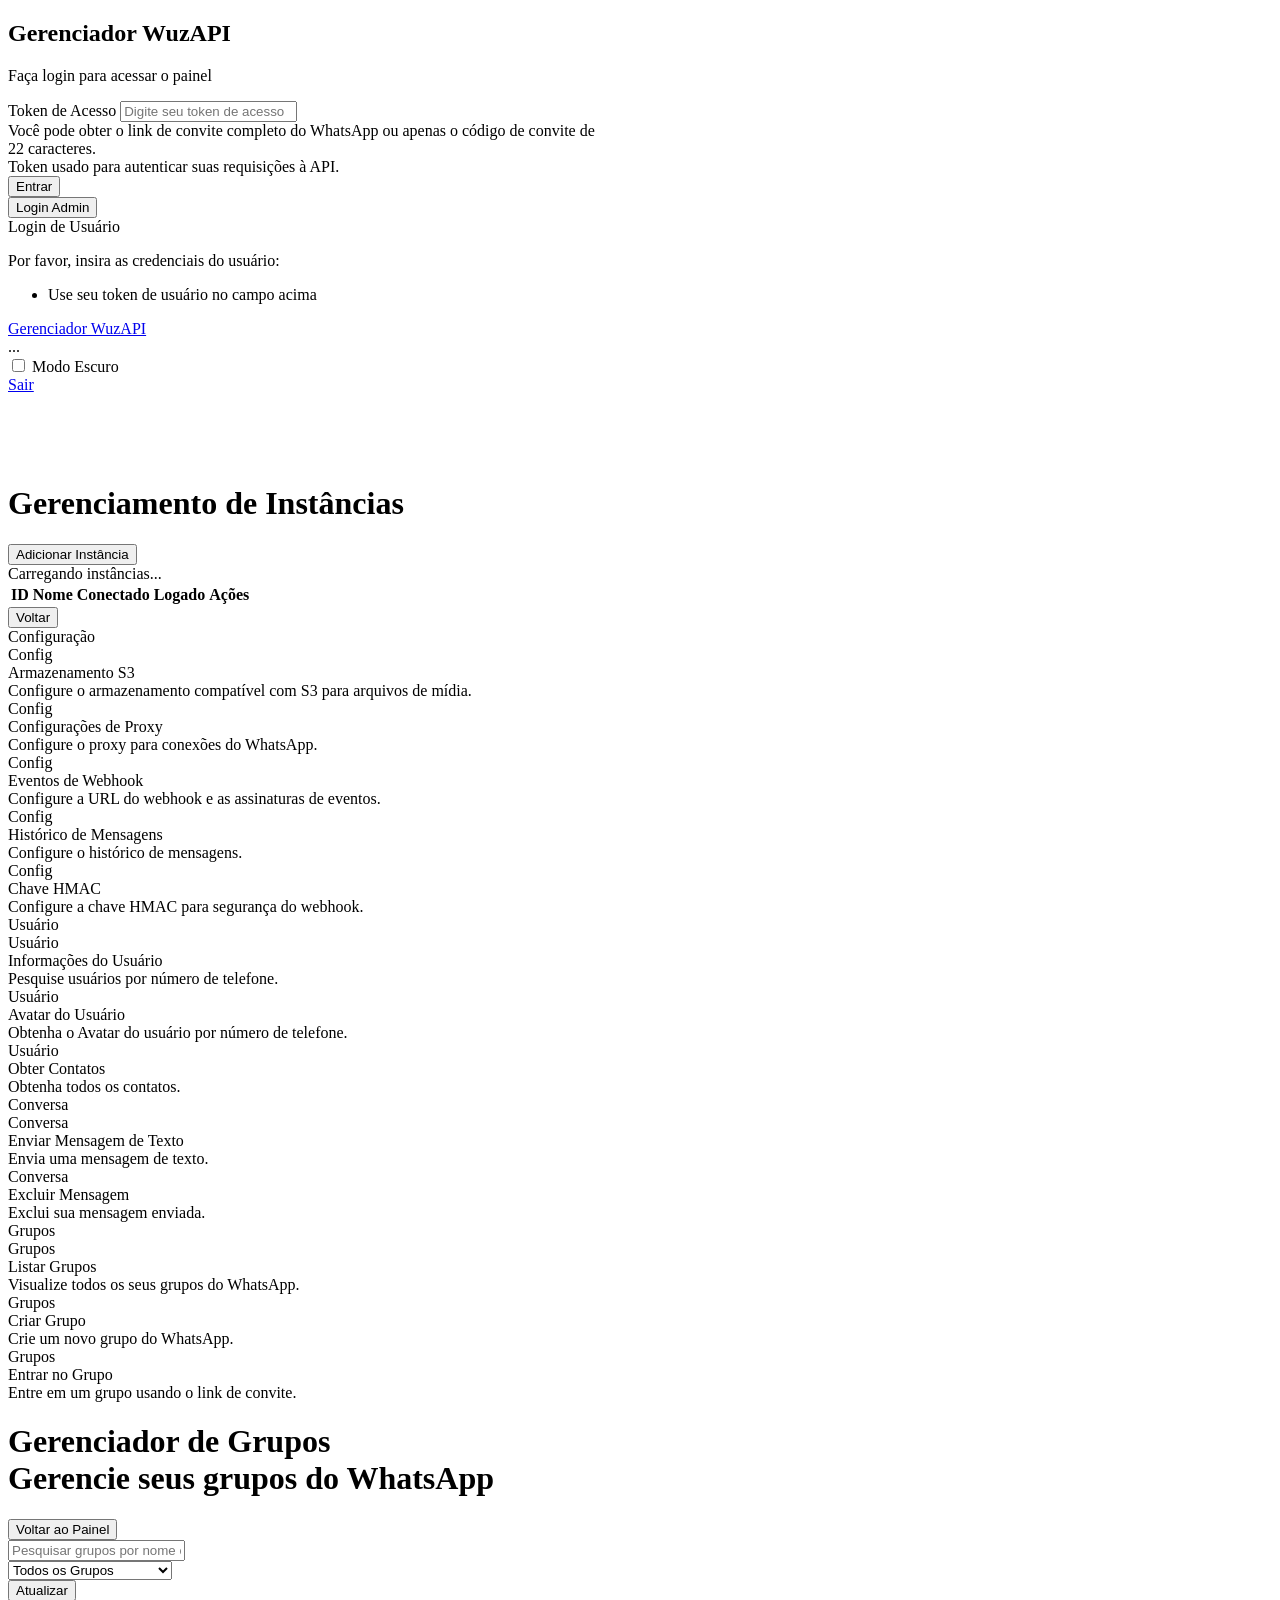
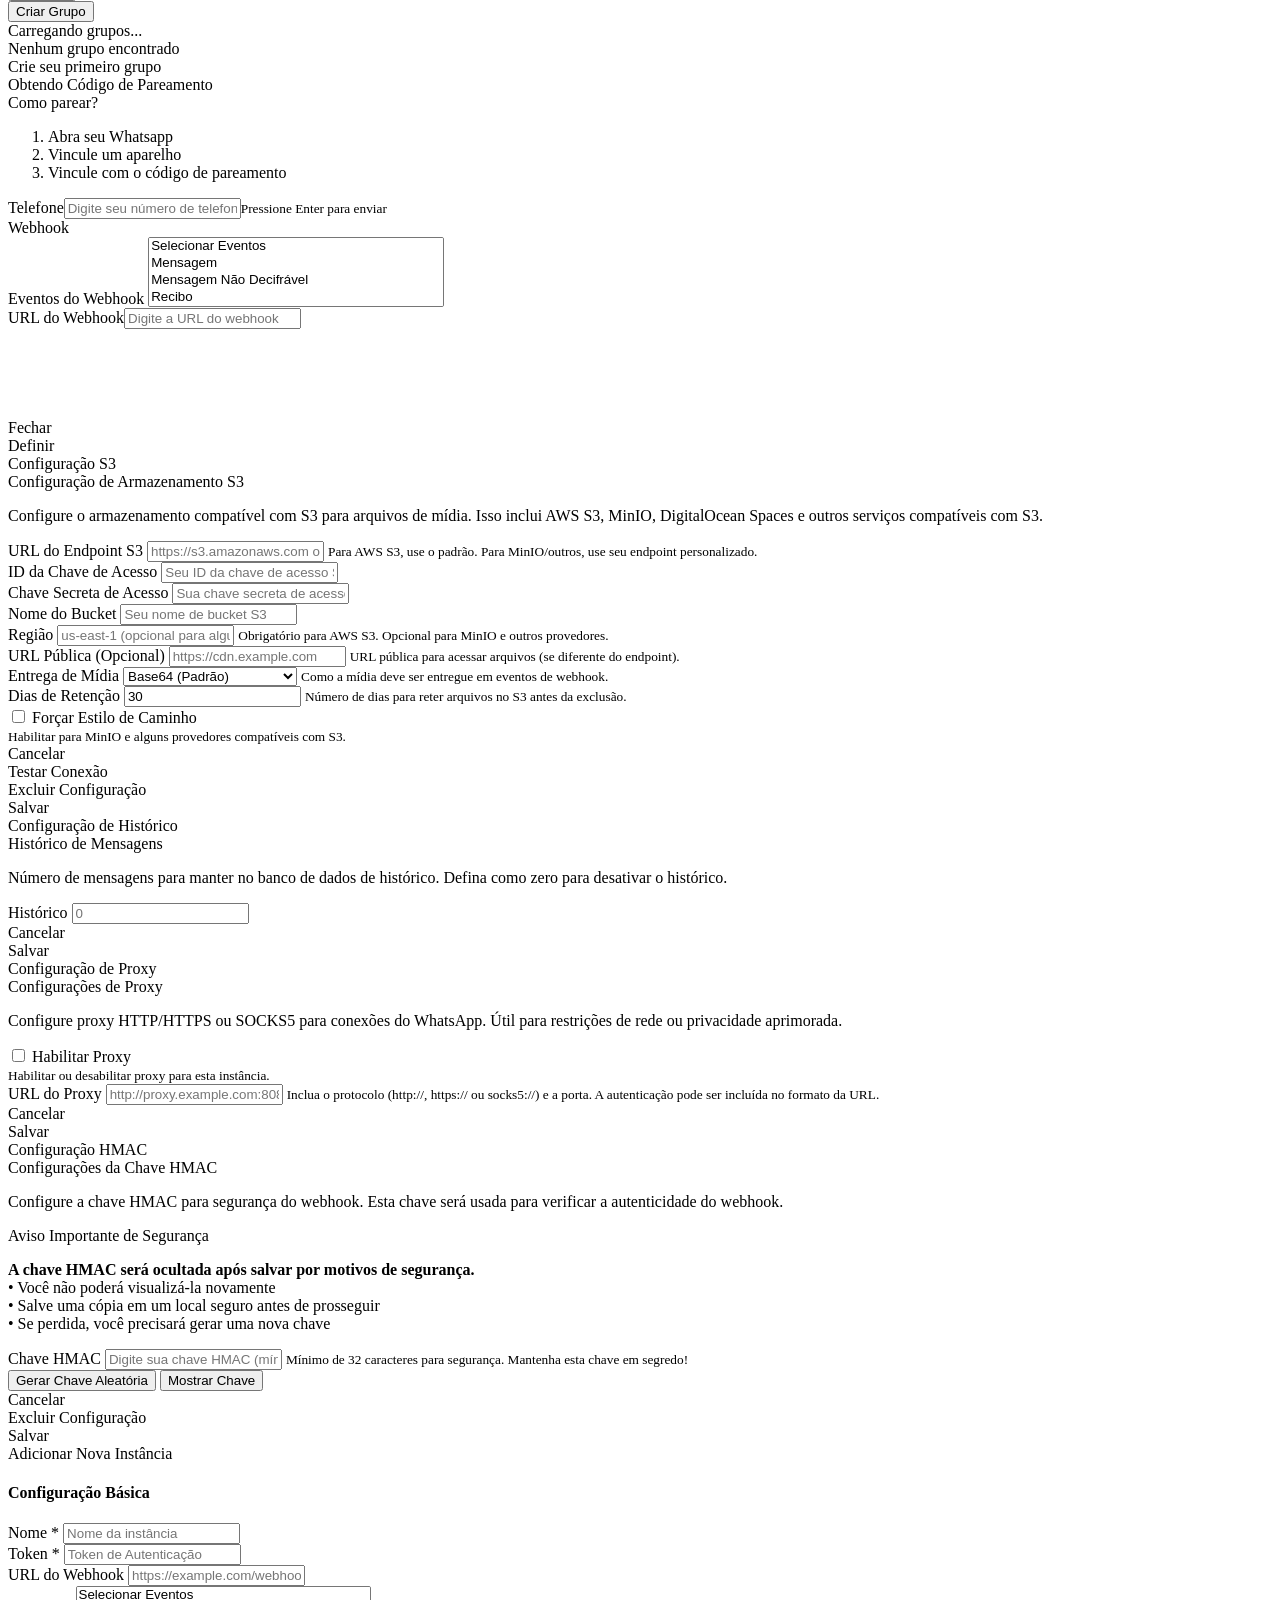
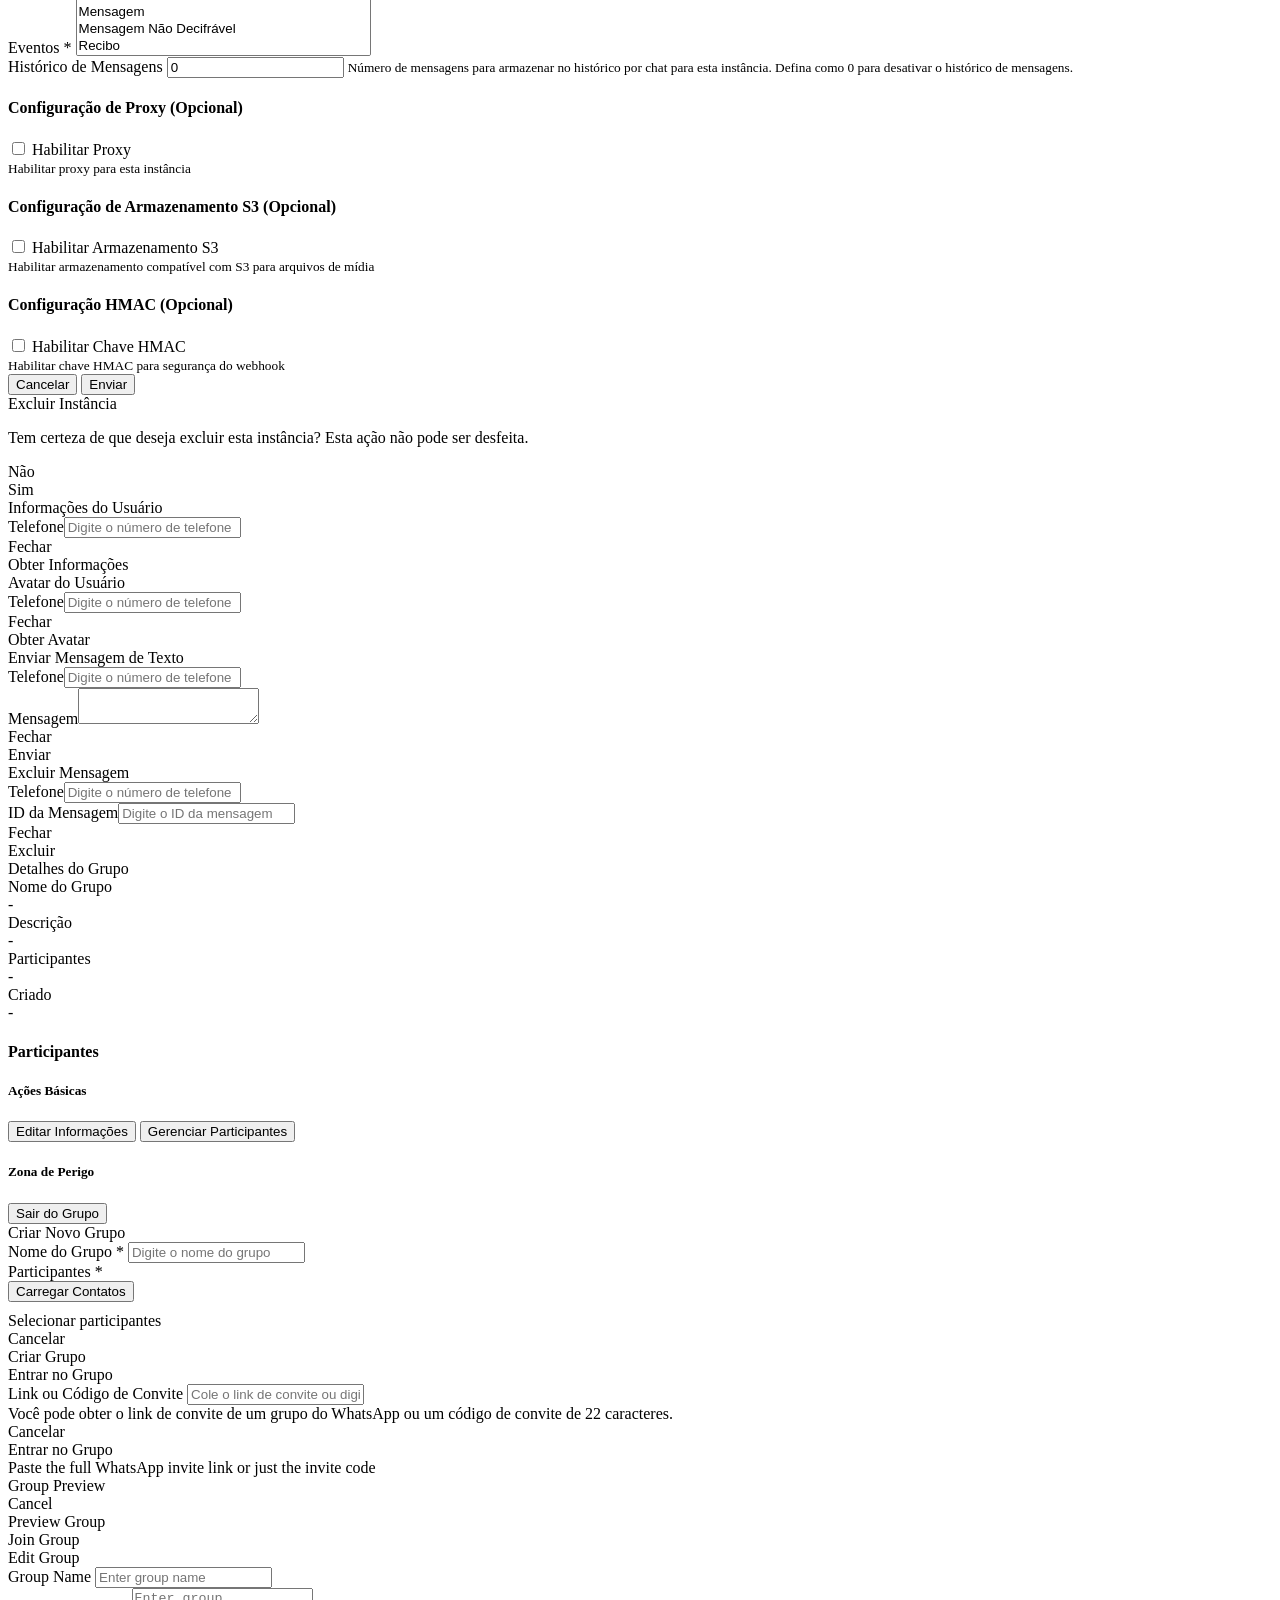
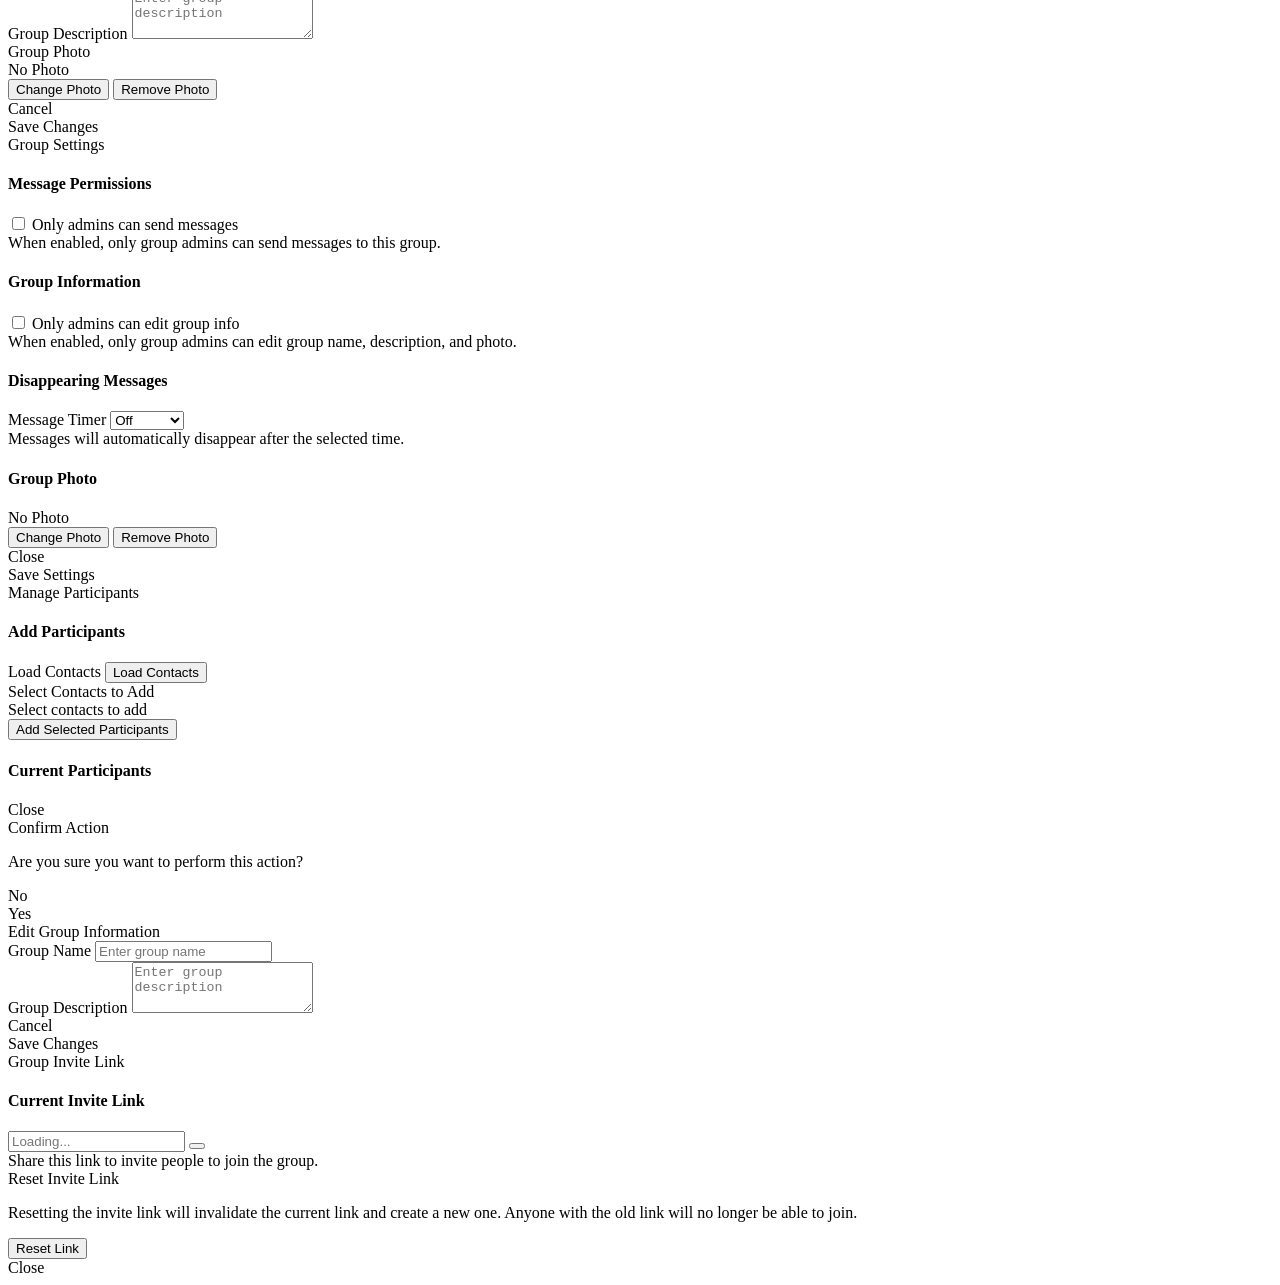
==== commit f9213baf: "Implementaçao do tema Dark." ====
--- a/static/dashboard/index.html
+++ b/static/dashboard/index.html
@@ -65,6 +65,12 @@
         <div class="item" id="user-role-indicator">
           <i class="user icon"></i>
           <span id="user-role-text">...</span>
+        </div>
+        <div class="item">
+          <div class="ui toggle checkbox">
+            <input type="checkbox" name="public" id="dark-theme-toggle">
+            <label for="dark-theme-toggle">Modo Escuro</label>
+          </div>
         </div>
         <div class="item">
           <a href='#' id='menulogout'>Sair</a></div>
@@ -1311,8 +1317,9 @@
     </div>
   </div>
 
-  <script src="https://cdn.jsdelivr.net/npm/jquery@3.7.1/dist/jquery.min.js"></script>
+  <script src="https://code.jquery.com/jquery-3.6.0.min.js"></script>
   <script src="https://cdn.jsdelivr.net/npm/fomantic-ui@2.9.4/dist/semantic.min.js"></script>
+  <script src="js/dark-fomantic-ui.js"></script>
   <script src="js/app.js"></script>
   <script src="js/groups.js"></script>
 </body>
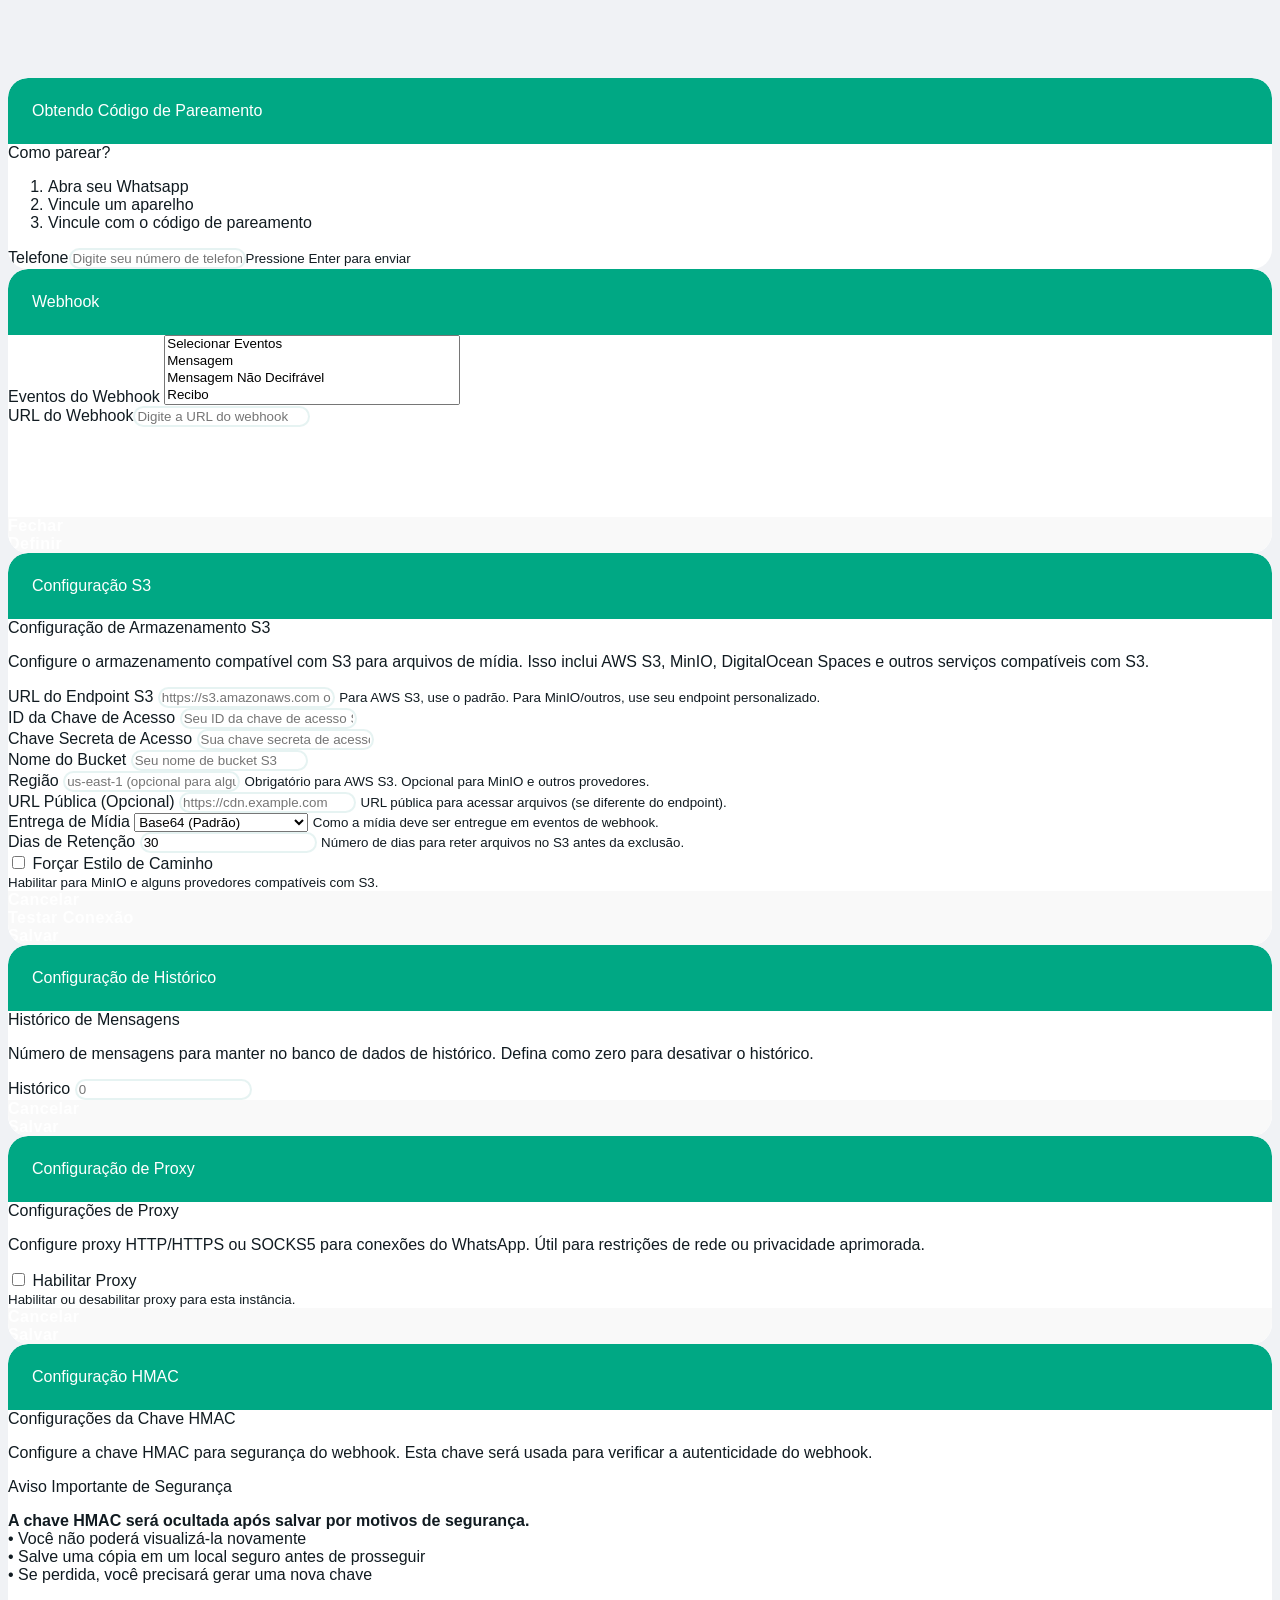
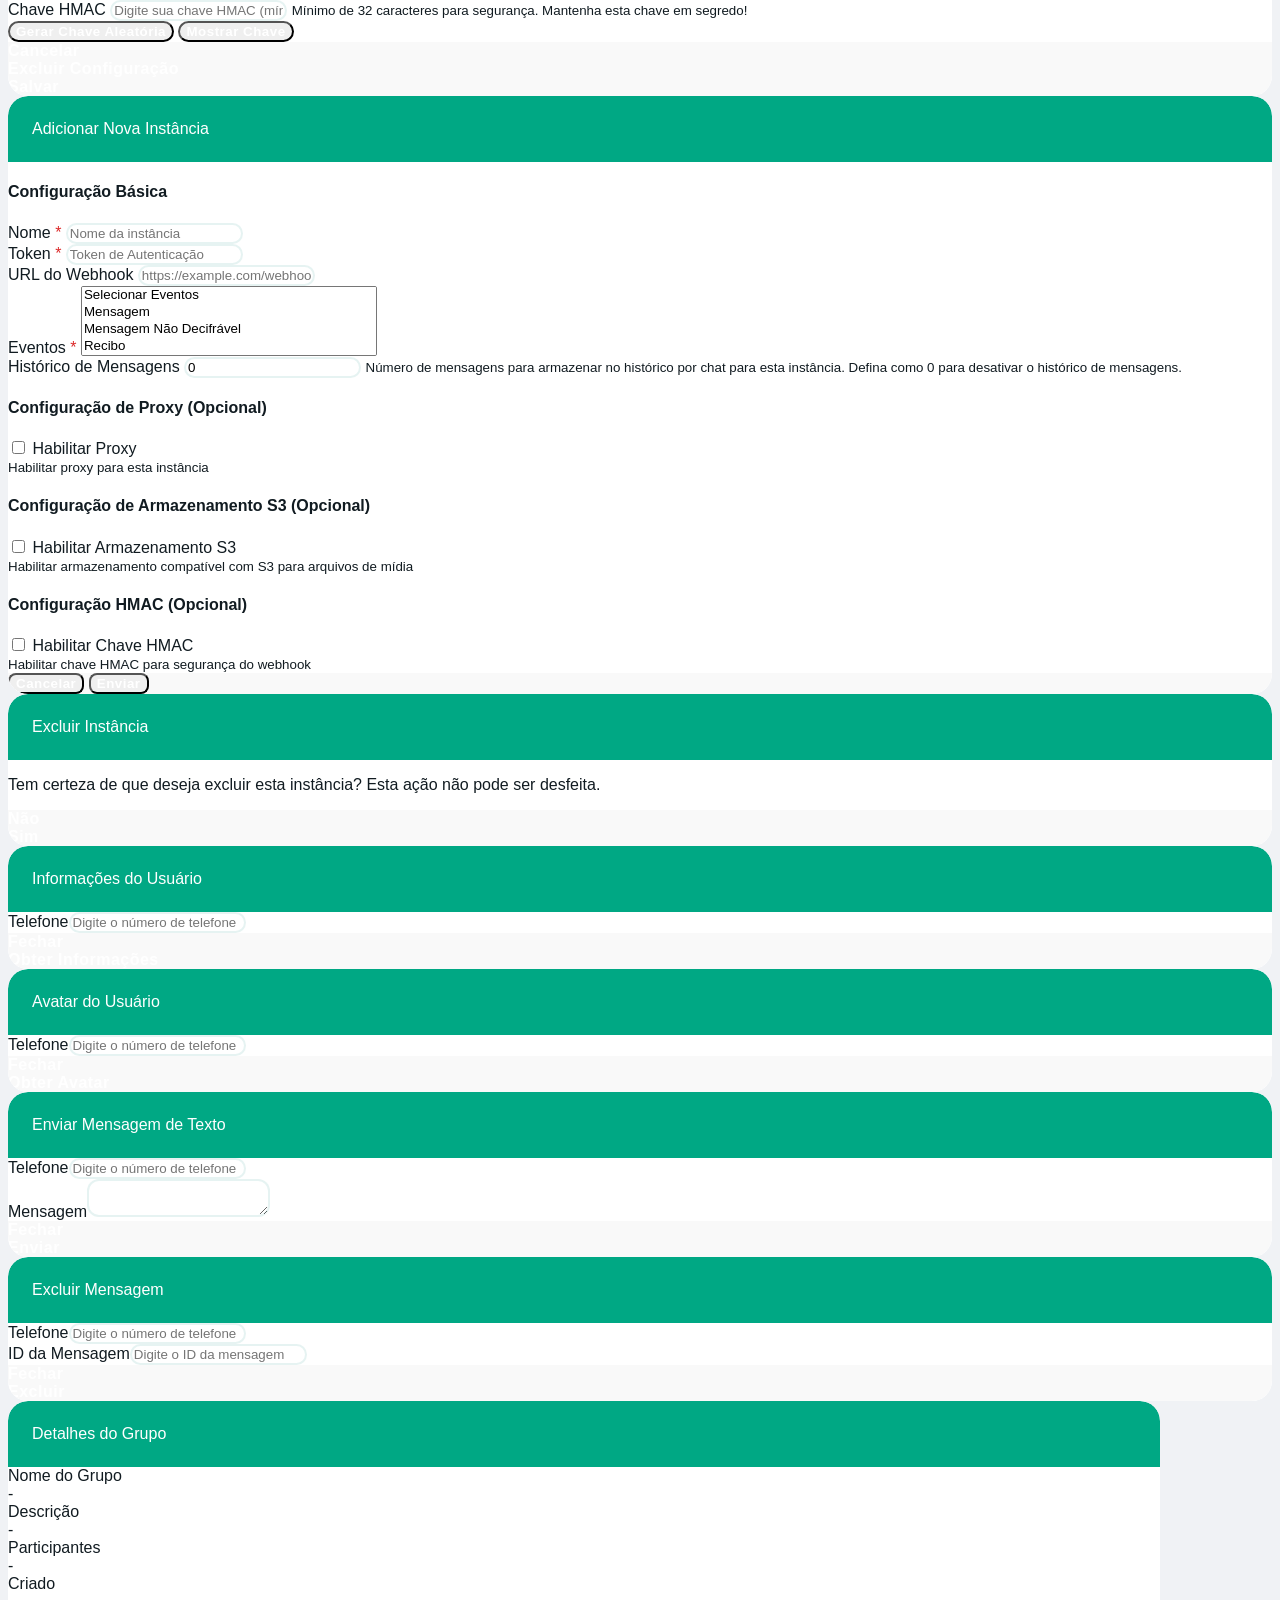
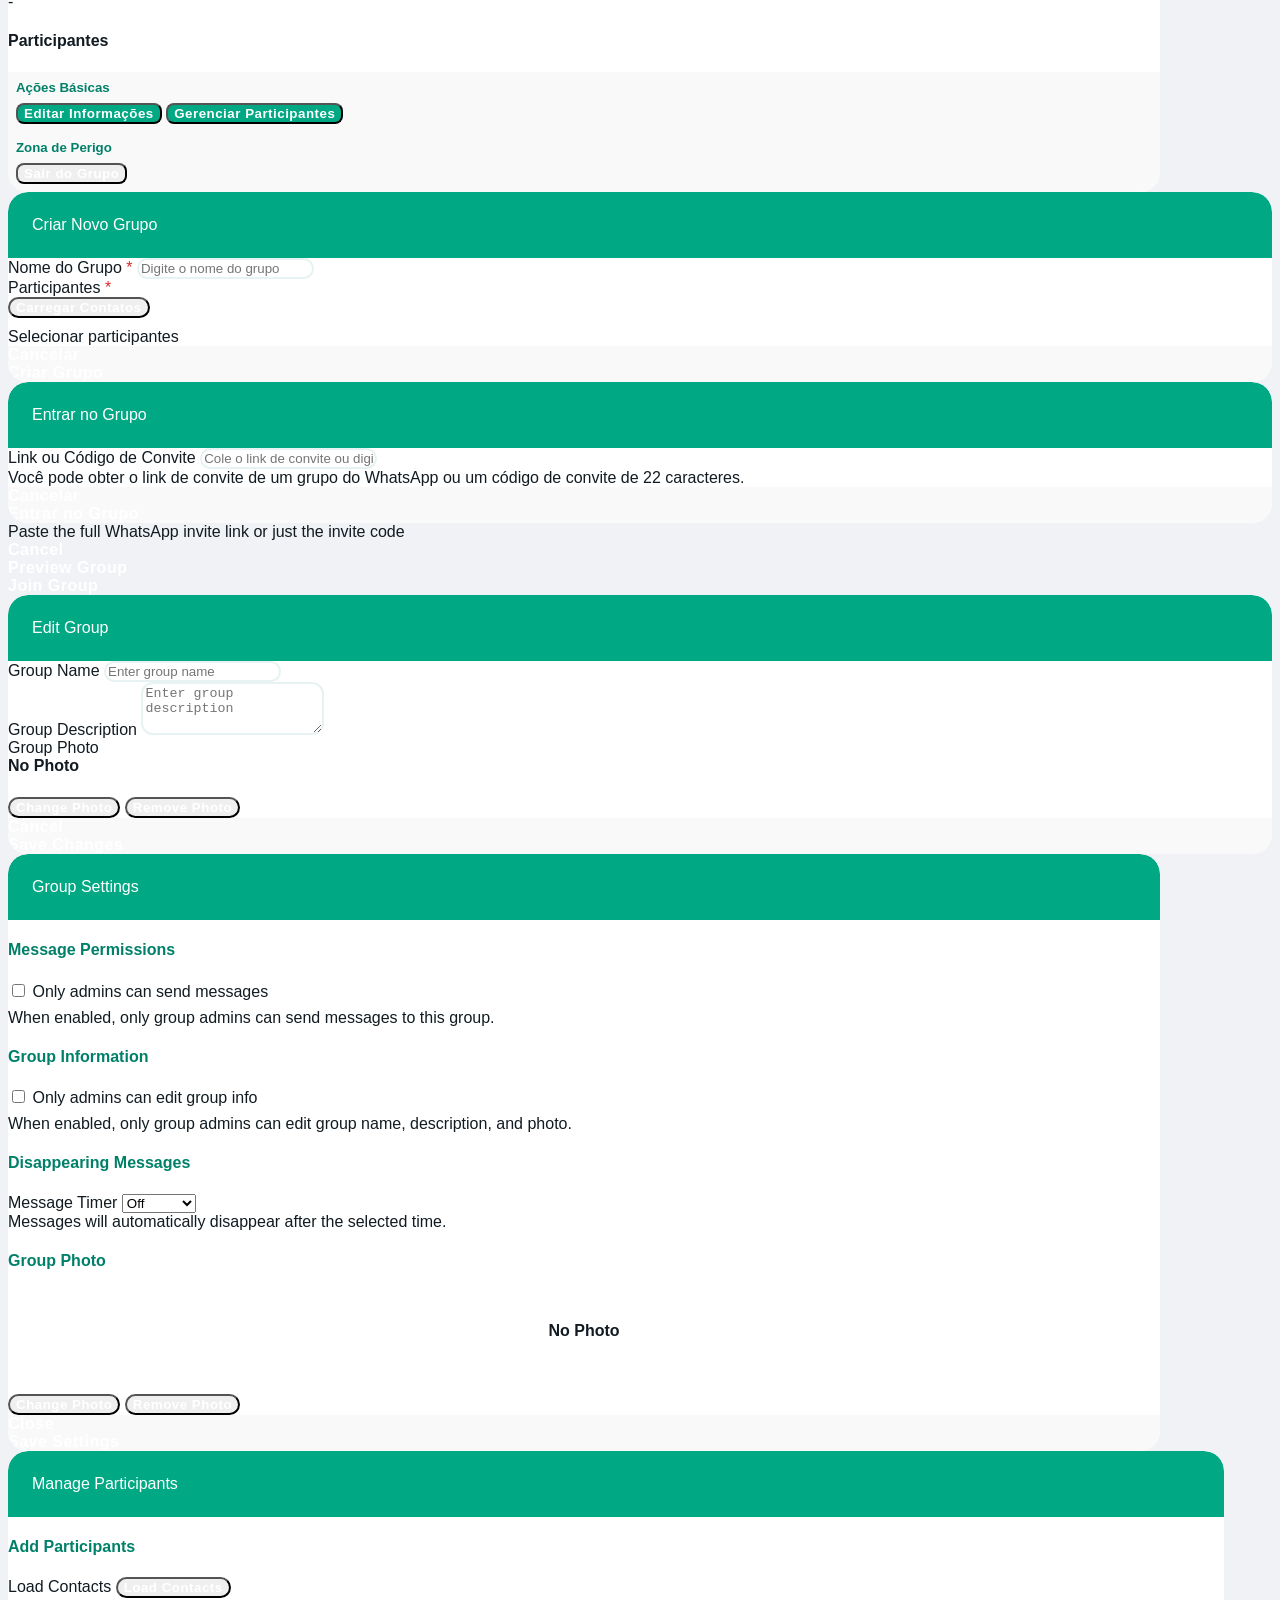
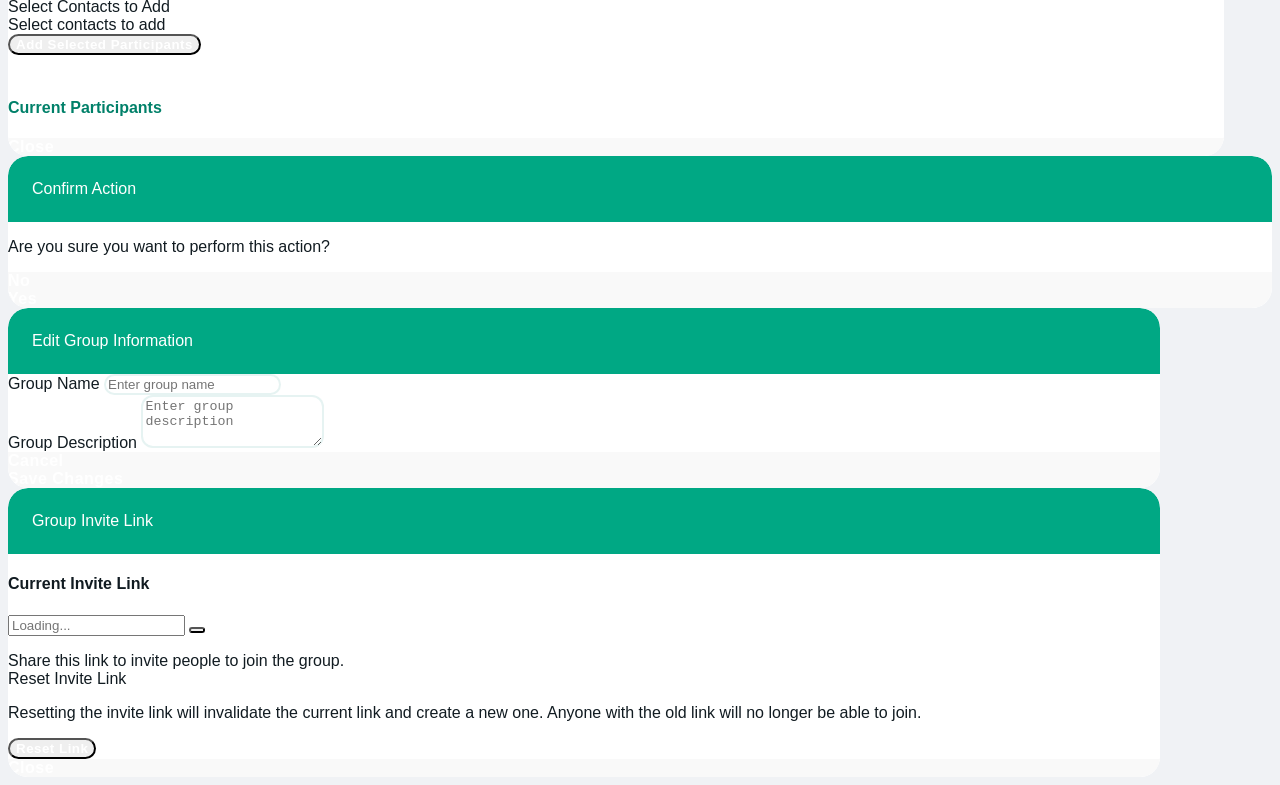
==== commit 453c0e50: "Imlementacao de Cards no Dashboard ao inves de Table." ====
--- a/static/dashboard/index.html
+++ b/static/dashboard/index.html
@@ -99,18 +99,9 @@
       <div class="ui active inverted dimmer" id="loading">
         <div class="ui text loader">Carregando instâncias...</div>
       </div>
-      <table class="ui celled table" id="instances-table">
-        <thead>
-          <tr>
-            <th>ID</th>
-            <th>Nome</th>
-            <th>Conectado</th>
-            <th>Logado</th>
-            <th>Ações</th>
-          </tr>
-        </thead>
-        <tbody id="instances-body"></tbody>
-      </table>
+      <div class="ui three column stackable grid" id="instances-cards-container">
+        <!-- Instance cards will be populated here -->
+      </div>
     </div>
   </div> 
 
--- a/static/dashboard/css/app.css
+++ b/static/dashboard/css/app.css
@@ -0,0 +1,1195 @@
+:root {
+  --primary-color: #00A884; /* WhatsApp's new brand green */
+  --secondary-color: #008069; /* WhatsApp's darker green */
+  --tertiary-color: #075E54; /* WhatsApp's darkest green */
+  --background-color: #f0f2f5;
+  --card-hover-color: #ffffff;
+  --text-color: #111B21; /* WhatsApp's text color */
+  --gradient-start: #00A884;
+  --gradient-end: #008069;
+  --message-background: #FFFFFF;
+  --success-green: #00A884;
+  --gradient-primary: linear-gradient(135deg, #25d366 0%, #128c7e 100%);
+}
+
+body.dark-theme {
+  --primary-color: #075E54;
+  --secondary-color: #008069;
+  --tertiary-color: #004d40;
+  --background-color: #111B21;
+  --card-hover-color: #1f2c34;
+  --text-color: #E0E0E0;
+  --gradient-start: #075E54;
+  --gradient-end: #004d40;
+  --message-background: #1f2c34;
+  --success-green: #00A884;
+  --gradient-primary: linear-gradient(135deg, #128c7e 0%, #075E54 100%);
+}
+
+body.dark-theme .menu-header {
+  background: var(--tertiary-color) !important;
+  color: #E0E0E0 !important;
+  box-shadow:
+      0 20px 40px rgba(0, 0, 0, 0.4),
+      inset 0 0 80px rgba(255, 255, 255, 0.05) !important;
+  border: 1px solid rgba(255, 255, 255, 0.1);
+}
+
+body.dark-theme .menu-header .title-container {
+  color: #E0E0E0;
+}
+
+body.dark-theme a#menulogout, body.dark-theme a:visited#menulogout {
+  color: #E0E0E0;
+}
+
+body.dark-theme .ui.header {
+  color: var(--text-color) !important;
+}
+
+body.dark-theme .ui.cards > .card {
+  box-shadow: 0 4px 8px rgba(0, 0, 0, 0.2) !important;
+  background-color: var(--message-background) !important;
+  border: 1px solid rgba(255, 255, 255, 0.1);
+}
+
+body.dark-theme .ui.cards > .card:not(.no-hover):hover {
+  transform: translateY(-8px) !important;
+  box-shadow: 0 12px 24px rgba(0, 0, 0, 0.3) !important;
+  background-color: var(--card-hover-color) !important;
+}
+
+body.dark-theme .ui.horizontal.divider {
+  color: var(--secondary-color) !important;
+}
+
+body.dark-theme .ui.form input, body.dark-theme .ui.form textarea {
+  border: 2px solid rgba(255, 255, 255, 0.1) !important;
+  background-color: #1f2c34 !important;
+  color: var(--text-color) !important;
+}
+
+body.dark-theme .ui.form input:focus, body.dark-theme .ui.form textarea:focus {
+  border-color: var(--primary-color) !important;
+  box-shadow: 0 0 0 3px rgba(0, 168, 132, 0.2) !important;
+}
+
+body.dark-theme .ui.modal {
+  background-color: var(--message-background) !important;
+}
+
+body.dark-theme .ui.modal > .header {
+  background: var(--tertiary-color) !important;
+  color: #E0E0E0 !important;
+}
+
+body.dark-theme .ui.modal > .actions {
+  background-color: rgba(31, 44, 52, 0.8) !important;
+}
+
+body.dark-theme .group-list-item:hover {
+    background-color: #1f2c34;
+}
+
+body.dark-theme .group-list-item .meta {
+    color: #a0a0a0;
+}
+
+body.dark-theme .group-list-item .description {
+    color: #c0c0c0;
+}
+
+body.dark-theme #groupsMainContainer .ui.segment {
+    border: 1px solid #1f2c34;
+    box-shadow: 0 1px 3px rgba(0,0,0,0.3);
+}
+
+body.dark-theme #groupsMainContainer .main-header .ui.header {
+    color: #E0E0E0 !important;
+}
+
+body.dark-theme #groupsMainContainer .main-header .sub.header {
+    color: rgba(224, 224, 224, 0.8) !important;
+}
+
+body.dark-theme .ui.modal#modalGroupDetails .actions h5.ui.header {
+    color: var(--secondary-color) !important;
+}
+
+body.dark-theme .ui.modal#modalGroupSettings .ui.dividing.header {
+    color: var(--secondary-color) !important;
+    border-bottom-color: rgba(0, 168, 132, 0.4) !important;
+}
+
+body.dark-theme .ui.modal#modalManageParticipants .ui.header {
+    color: var(--secondary-color) !important;
+}
+
+body.dark-theme .ui.modal#modalManageParticipants .participant-item {
+    border-bottom: 1px solid #1f2c34 !important;
+}
+
+body.dark-theme .ui.modal#modalManageParticipants .participant-item .ui.mini.grey.button {
+    background-color: #555 !important;
+    color: white !important;
+}
+
+body.dark-theme .ui.modal#modalManageParticipants .participant-item .ui.mini.grey.button:hover {
+    background-color: #444 !important;
+    box-shadow: 0 2px 8px rgba(85, 85, 85, 0.3) !important;
+}
+
+body {
+  background-color: var(--background-color) !important;
+  color: var(--text-color) !important;
+  font-family: "Helvetica Neue", "Helvetica Neue", Helvetica, Arial, sans-serif !important;
+}
+
+body > .ui.logingrid {
+  height: 100%;
+  max-width: 800px !important;
+  margin:auto !important;
+}
+
+#loginForm label {
+  color: var(--secondary-color);
+  font-weight: 600;
+  font-size: 1rem;
+  margin-bottom: 0.75rem;
+}
+
+.whatsapp.icon.bi-whatsapp {
+  font-size: 6rem;
+  background: var(--gradient-primary);
+  -webkit-background-clip: text;
+  -webkit-text-fill-color: transparent;
+  filter: drop-shadow(0 2px 4px rgba(0, 0, 0, 0.1));
+}
+
+.menu-header {
+  background: var(--primary-color) !important;
+  color: white !important;
+  margin-bottom: 2em !important;
+  box-shadow: 
+      0 20px 40px rgba(0, 168, 132, 0.2),
+      inset 0 0 80px rgba(255, 255, 255, 0.15) !important;
+  position: relative;
+  backdrop-filter: blur(10px);
+  border: 1px solid rgba(255, 255, 255, 0.2);
+  transition: all 0.3s ease-in-out;
+}
+
+.login {
+  border-radius: 15px !important;
+  box-shadow: 0 4px 8px rgba(0,0,0,0.1) !important;
+  padding: 2em !important;
+}
+
+.container {
+  max-width: 1400px !important;
+  margin: 0 auto !important;
+}
+
+.main-header {
+  background: var(--primary-color) !important;
+  color: white !important;
+  padding: 1.5em 2em !important;
+  border-radius: 24px !important;
+  margin-bottom: 2em !important;
+  box-shadow: 
+      0 20px 40px rgba(0, 168, 132, 0.2),
+      inset 0 0 80px rgba(255, 255, 255, 0.15) !important;
+  position: relative;
+  overflow: hidden;
+  backdrop-filter: blur(10px);
+  border: 1px solid rgba(255, 255, 255, 0.2);
+  transition: all 0.3s ease-in-out;
+}
+
+.hidden {
+  display:none !important;
+}
+
+.ui.stackable.cards > .card.hidden {
+  display: none !important;
+}
+
+.menu-header .title-container {
+  font-size: clamp(1.5em, 3vw, 1.8em) !important;
+  display: flex;
+  align-items: center;
+  gap: 8px;
+  color: white;
+}
+.main-header .title-container {
+  display: flex;
+  align-items: center;
+  gap: 8px;
+  color: white;
+}
+
+a#menulogout, a:visited#menulogout {
+  color: #000;
+}
+
+.main-header .whatsapp.icon {
+  font-size: 1em !important;
+}
+
+.main-header .whatsapp.icon:hover {
+  transform: scale(1.1);
+  background: rgba(255, 255, 255, 0.2);
+}
+
+@media (min-width: 768px) {
+  .main-header {
+      padding: 2em !important;
+  }
+
+  .main-header .ui.header {
+      flex-direction: column;
+  }
+
+  .main-header .version-label {
+      margin-top: 4px !important;
+  }
+}
+
+.ui.header {
+  font-weight: 600 !important;
+  color: var(--text-color) !important;
+}
+
+.ui.cards > .card {
+  box-shadow: 0 4px 8px rgba(0, 0, 0, 0.05) !important;
+  border-radius: 16px !important;
+  margin: 0.7em !important;
+  background-color: var(--message-background) !important;
+  border: 1px solid rgba(18, 140, 126, 0.1);
+}
+
+.ui.cards > .card:not(.no-hover):hover {
+  transform: translateY(-8px) !important;
+  box-shadow: 0 12px 24px rgba(18, 140, 126, 0.15) !important;
+  background-color: var(--card-hover-color) !important;
+}
+
+.ui.horizontal.divider {
+  font-size: 1.3em !important;
+  color: var(--secondary-color) !important;
+  margin: 2.5em 0 !important;
+  font-weight: 700 !important;
+  text-transform: uppercase;
+  letter-spacing: 1px;
+}
+
+.ui.success.message {
+  border-radius: 16px !important;
+  box-shadow: 0 4px 8px rgba(37, 211, 102, 0.1) !important;
+  border: 1px solid rgba(37, 211, 102, 0.2) !important;
+  background-color: rgba(231, 247, 232, 0.8) !important;
+  color: var(--success-green) !important;
+  animation: slideIn 0.6s cubic-bezier(0.175, 0.885, 0.32, 1.275);
+  backdrop-filter: blur(10px);
+}
+
+@keyframes slideIn {
+  from { transform: translateX(-30px); opacity: 0; }
+  to { transform: translateX(0); opacity: 1; }
+}
+
+.ui.button {
+  border-radius: 12px !important;
+  transition: all 0.3s cubic-bezier(0.175, 0.885, 0.32, 1.275) !important;
+  color: white !important;
+  font-weight: 600 !important;
+  letter-spacing: 0.5px;
+}
+
+.ui.button:hover {
+  transform: translateY(-3px) !important;
+  box-shadow: 0 8px 16px rgba(0, 168, 132, 0.2) !important;
+  filter: brightness(0.95);
+}
+
+.ui.form input, .ui.form textarea {
+  border-radius: 12px !important;
+  border: 2px solid rgba(18, 140, 126, 0.1) !important;
+  transition: all 0.3s ease;
+}
+
+.ui.form input:focus, .ui.form textarea:focus {
+  border-color: var(--primary-color) !important;
+  box-shadow: 0 0 0 3px rgba(0, 168, 132, 0.1) !important;
+}
+
+.ui.grid {
+  margin: -0.7em !important;
+}
+
+.ui.grid > .column {
+  padding: 0.7em !important;
+}
+
+@keyframes fadeIn {
+  from { opacity: 0; transform: translateY(30px); }
+  to { opacity: 1; transform: translateY(0); }
+}
+
+.ui.modal {
+  border-radius: 20px !important;
+  background-color: var(--message-background) !important;
+  overflow: hidden;
+}
+
+.ui.modal > .header {
+  border-radius: 20px 20px 0 0 !important;
+  background: var(--gradient-start) !important;
+  color: white !important;
+  padding: 1.5em !important;
+}
+
+.ui.modal > .actions {
+  border-radius: 0 0 20px 20px !important;
+  background-color: rgba(248, 248, 248, 0.8) !important;
+  backdrop-filter: blur(10px);
+}
+
+.ui.modal > .actions > .ui.button {
+  font-weight: 600 !important;
+  letter-spacing: 0.5px;
+}
+
+.mb-4 {
+  margin-bottom: 1.5em !important;
+}
+
+#user-role-indicator.admin {
+  color: #db2828; 
+  font-weight: bold;
+}
+  
+#user-role-indicator.admin div.label {
+  background-color:#d31616; 
+}
+
+#user-role-indicator.admin i.icon {
+  color:#d31616;
+}
+  
+#user-role-indicator.user {
+  color: #a3f298;
+}
+  
+#user-role-indicator.user i.icon {
+  color: #a3f298;
+}
+  
+#user-role-indicator.user div.label {
+  background-color: #a3f298;
+  color: #000;
+}
+
+.ui.secondary.pointing.menu {
+  margin-bottom: 0;
+  border-bottom: none;
+}
+
+.p1 {
+  padding-right:1em;
+  padding-left:1em;
+}
+
+.adminlogin {
+  display:none;
+}
+
+.required {
+  color: #db2828;
+}
+
+/* Groups Specific Styles */
+.group-card {
+  transition: all 0.3s ease !important;
+  max-height: 180px !important;
+}
+
+.group-card:hover {
+  transform: translateY(-2px) !important;
+  box-shadow: 0 4px 12px rgba(0, 168, 132, 0.15) !important;
+}
+
+.group-card .content {
+  padding: 1em !important;
+}
+
+.group-card .header {
+  font-size: 1.1em !important;
+  margin-bottom: 0.3em !important;
+  font-weight: 600 !important;
+}
+
+.group-photo {
+  width: 45px !important;
+  height: 45px !important;
+  border-radius: 50% !important;
+  object-fit: cover !important;
+}
+
+.group-photo-placeholder {
+  width: 45px !important;
+  height: 45px !important;
+  border-radius: 50% !important;
+  background: var(--primary-color) !important;
+  display: flex !important;
+  align-items: center !important;
+  justify-content: center !important;
+  color: white !important;
+  font-size: 1.2em !important;
+}
+
+.participant-item {
+  padding: 0.75rem 0 !important;
+}
+
+.participant-item .content .header {
+  font-size: 1rem !important;
+}
+
+.participant-item .right.floated.content {
+  float: none !important;
+  margin-top: 0.5rem !important;
+}
+
+.admin-badge {
+  background: #f2711c !important;
+  color: white !important;
+  font-size: 0.7em !important;
+  padding: 0.2em 0.4em !important;
+  border-radius: 3px !important;
+  margin-left: 0.5em !important;
+}
+
+.super-admin-badge {
+  background: #db2828 !important;
+  color: white !important;
+  font-size: 0.7em !important;
+  padding: 0.2em 0.4em !important;
+  border-radius: 3px !important;
+  margin-left: 0.5em !important;
+}
+
+.group-stats {
+  display: flex !important;
+  gap: 0.8em !important;
+  margin-top: 0.4em !important;
+  flex-wrap: wrap !important;
+}
+
+.group-stat {
+  display: flex !important;
+  align-items: center !important;
+  gap: 0.2em !important;
+  font-size: 0.8em !important;
+  color: #666 !important;
+}
+
+.groups-search-container {
+  margin-bottom: 1em !important;
+}
+
+.group-actions {
+  display: flex !important;
+  gap: 0.3em !important;
+  margin-top: 0.8em !important;
+}
+
+.group-action-btn {
+  flex: 1 !important;
+  font-size: 0.7em !important;
+  padding: 0.4em 0.6em !important;
+}
+
+.group-card .description {
+  font-size: 0.85em !important;
+  color: #666 !important;
+  margin-bottom: 0.4em !important;
+  line-height: 1.3 !important;
+}
+
+.read-more-link {
+  color: var(--primary-color) !important;
+  text-decoration: none !important;
+  font-weight: 500 !important;
+}
+
+.read-more-link:hover {
+  text-decoration: underline !important;
+}
+
+.group-preview-photo {
+  width: 80px !important;
+  height: 80px !important;
+  border-radius: 50% !important;
+  object-fit: cover !important;
+  margin-right: 1em !important;
+}
+
+.disappearing-timer-indicator {
+  color: var(--primary-color) !important;
+  font-weight: bold !important;
+}
+
+.invite-link-container {
+  background: #f8f9fa !important;
+  padding: 1em !important;
+  border-radius: 8px !important;
+  border: 1px solid #e9ecef !important;
+}
+
+.participant-actions {
+  display: flex !important;
+  gap: 0.3em !important;
+}
+
+.participant-action-btn {
+  padding: 0.3em 0.6em !important;
+  font-size: 0.7em !important;
+}
+
+@media (max-width: 768px) {
+  .group-actions {
+    flex-direction: column !important;
+  }
+  
+  .group-action-btn {
+    width: 100% !important;
+  }
+  
+  .group-stats {
+    flex-direction: column !important;
+    gap: 0.5em !important;
+  }
+}
+
+/* Groups Manager Styles */
+#groupsMainContainer .main-header {
+    margin-bottom: 2em !important;
+}
+
+#groupsMainContainer .main-header .ui.header {
+    color: white !important;
+}
+
+#groupsMainContainer .main-header .sub.header {
+    color: rgba(255, 255, 255, 0.8) !important;
+}
+
+.group-list-item {
+    padding: 1rem 0;
+    transition: background-color 0.3s ease;
+    border-radius: 4px;
+    margin: 0.5rem 0;
+}
+
+.group-list-item:hover {
+    background-color: #f8f9fa;
+}
+
+.group-list-item .header {
+    font-size: 1.1em;
+    font-weight: 600;
+    margin-bottom: 0.5rem;
+}
+
+.group-list-item .meta {
+    color: #666;
+    font-size: 0.9em;
+}
+
+.group-list-item .meta span {
+    margin-right: 1rem;
+}
+
+.group-list-item .description {
+    margin: 0.5rem 0;
+    color: #555;
+    line-height: 1.4;
+}
+
+.read-more-link {
+    color: #0084ff;
+    cursor: pointer;
+    font-weight: 500;
+}
+
+.read-more-link:hover {
+    text-decoration: underline;
+}
+
+/* Group type and role badges */
+.group-list-item .ui.mini.label {
+    margin-left: 0.5rem;
+    vertical-align: middle;
+}
+
+/* Group action buttons */
+.group-list-item .ui.small.buttons .button {
+    border: none !important;
+    font-weight: 600 !important;
+    border-radius: 8px !important;
+    transition: all 0.3s ease !important;
+    margin-right: 0.5rem !important;
+}
+
+.group-list-item .ui.small.buttons .button.primary {
+    background-color: var(--primary-color) !important;
+    color: white !important;
+}
+
+.group-list-item .ui.small.buttons .button.primary:hover {
+    background-color: var(--secondary-color) !important;
+    transform: translateY(-2px) !important;
+    box-shadow: 0 4px 12px rgba(0, 168, 132, 0.3) !important;
+}
+
+.group-list-item .ui.small.buttons .button.secondary {
+    background-color: #6c757d !important;
+    color: white !important;
+}
+
+.group-list-item .ui.small.buttons .button.secondary:hover {
+    background-color: #5a6268 !important;
+    transform: translateY(-2px) !important;
+    box-shadow: 0 4px 12px rgba(108, 117, 125, 0.3) !important;
+}
+
+.group-list-item .ui.small.buttons .button.loading {
+    pointer-events: none;
+    opacity: 0.7;
+}
+
+/* Remove the old basic button styles for groups */
+.group-list-item .ui.small.basic.buttons .button {
+    border: none !important;
+}
+
+.group-list-item .ui.small.basic.buttons .button:hover {
+    border: none !important;
+}
+
+/* Participant item styles */
+.participant-item {
+    padding: 0.75rem 0 !important;
+}
+
+.participant-item .content .header {
+    font-size: 1rem !important;
+}
+
+.participant-item .right.floated.content {
+    float: none !important;
+    margin-top: 0.5rem !important;
+}
+
+/* Groups loading state */
+#groupsLoading {
+    min-height: 200px;
+}
+
+/* Groups filter section */
+#groupsMainContainer .ui.segment {
+    border: 1px solid #e1e8ed;
+    box-shadow: 0 1px 3px rgba(0,0,0,0.12);
+    margin-bottom: 1rem;
+}
+
+/* No groups message */
+#noGroupsMessage {
+    margin-top: 2rem;
+    text-align: center;
+}
+
+/* Responsive design for groups */
+@media (max-width: 768px) {
+    .group-list-item .ui.grid .column {
+        padding: 0.5rem;
+    }
+    
+    .group-list-item .four.wide.column {
+        width: 100% !important;
+        text-align: left !important;
+        margin-top: 1rem;
+    }
+    
+    .group-list-item .eleven.wide.column {
+        width: 100% !important;
+    }
+    
+    .group-list-item .one.wide.column {
+        width: auto !important;
+        margin-right: 1rem;
+    }
+}
+
+/* Group type specific styling */
+.group-list-item .ui.mini.label.purple {
+    background-color: #8e44ad !important;
+    color: white !important;
+}
+
+.group-list-item .ui.mini.label.blue {
+    background-color: #3498db !important;
+    color: white !important;
+}
+
+.group-list-item .ui.mini.label.green {
+    background-color: var(--success-green) !important;
+    color: white !important;
+}
+
+/* Group icons with specific colors */
+.group-list-item .building.icon.purple {
+    color: #8e44ad !important;
+}
+
+.group-list-item .users.icon.blue {
+    color: #3498db !important;
+}
+
+.group-list-item .users.icon.green {
+    color: var(--success-green) !important;
+}
+
+/* Feature badges styling */
+.group-list-item .ui.mini.grey.label {
+    background-color: #95a5a6 !important;
+    color: white !important;
+    margin: 0.2rem 0.3rem 0.2rem 0 !important;
+}
+
+/* Role badges styling */
+.group-list-item .ui.mini.red.label,
+.group-list-item .ui.mini.orange.label {
+    font-weight: bold !important;
+    margin-left: 0.5rem !important;
+}
+
+/* Parent community info styling */
+.group-list-item .meta .sitemap.icon {
+    color: #8e44ad !important;
+}
+
+/* Improved meta information spacing */
+.group-list-item .meta {
+    margin-top: 0.5rem !important;
+    line-height: 1.6 !important;
+}
+
+.group-list-item .meta span {
+    margin-right: 1rem !important;
+    display: inline-flex !important;
+    align-items: center !important;
+    gap: 0.3rem !important;
+}
+
+/* Refresh button styling */
+#refreshGroups.ui.button {
+    background-color: var(--secondary-color) !important;
+    color: white !important;
+    border: none !important;
+    font-weight: 600 !important;
+}
+
+#refreshGroups.ui.button:hover {
+    background-color: var(--tertiary-color) !important;
+    transform: translateY(-2px) !important;
+    box-shadow: 0 4px 12px rgba(7, 94, 84, 0.3) !important;
+}
+
+/* Modal responsiveness improvements */
+.ui.modal#modalGroupDetails {
+    max-width: 90vw !important;
+    width: auto !important;
+}
+
+.ui.modal#modalGroupDetails .content {
+    max-height: 70vh !important;
+    overflow-y: auto !important;
+}
+
+.ui.modal#modalGroupDetails .actions .ui.stackable.buttons {
+    flex-wrap: wrap !important;
+}
+
+.ui.modal#modalGroupDetails .actions .ui.stackable.buttons .button {
+    flex: 1 1 auto !important;
+    min-width: 120px !important;
+    margin: 0.25rem !important;
+}
+
+/* Mobile responsiveness for group details */
+@media (max-width: 768px) {
+    .ui.modal#modalGroupDetails {
+        margin: 1rem !important;
+        max-width: calc(100vw - 2rem) !important;
+    }
+    
+    .ui.modal#modalGroupDetails .actions .ui.stackable.buttons {
+        flex-direction: column !important;
+    }
+    
+    .ui.modal#modalGroupDetails .actions .ui.stackable.buttons .button {
+        width: 100% !important;
+        margin: 0.25rem 0 !important;
+    }
+    
+    .participant-item {
+        padding: 0.75rem 0 !important;
+    }
+    
+    .participant-item .content .header {
+        font-size: 1rem !important;
+    }
+    
+    .participant-item .right.floated.content {
+        float: none !important;
+        margin-top: 0.5rem !important;
+    }
+}
+
+/* Groups filter section button styling */
+.ui.segment .ui.basic.buttons .ui.button {
+    background-color: var(--secondary-color) !important;
+    color: white !important;
+    border: none !important;
+    font-weight: 600 !important;
+}
+
+.ui.segment .ui.basic.buttons .ui.button:hover {
+    background-color: var(--tertiary-color) !important;
+    transform: translateY(-2px) !important;
+    box-shadow: 0 4px 12px rgba(7, 94, 84, 0.3) !important;
+}
+
+/* Group Management Modal Styles */
+.ui.modal#modalEditGroupInfo,
+.ui.modal#modalGroupSettings,
+.ui.modal#modalGroupInviteLink,
+.ui.modal#modalManageParticipants {
+    max-width: 90vw !important;
+    width: auto !important;
+}
+
+.ui.modal#modalManageParticipants {
+    max-width: 95vw !important;
+}
+
+.ui.modal#modalEditGroupInfo .content,
+.ui.modal#modalGroupSettings .content,
+.ui.modal#modalGroupInviteLink .content,
+.ui.modal#modalManageParticipants .content {
+    max-height: 70vh !important;
+    overflow-y: auto !important;
+}
+
+/* Group Details Modal Actions Grid */
+.ui.modal#modalGroupDetails .actions .ui.stackable.grid {
+    margin: 0 !important;
+}
+
+.ui.modal#modalGroupDetails .actions .ui.stackable.grid .column {
+    padding: 0.5rem !important;
+}
+
+.ui.modal#modalGroupDetails .actions h5.ui.header {
+    margin-top: 0 !important;
+    margin-bottom: 0.5rem !important;
+    color: var(--secondary-color) !important;
+}
+
+/* Group Settings Sections */
+.ui.modal#modalGroupSettings .ui.dividing.header {
+    color: var(--secondary-color) !important;
+    border-bottom-color: rgba(0, 168, 132, 0.2) !important;
+}
+
+.ui.modal#modalGroupSettings .ui.toggle.checkbox {
+    margin-bottom: 0.5rem !important;
+}
+
+/* Group Photo Container */
+#currentGroupPhotoContainer {
+    min-height: 80px !important;
+    display: flex !important;
+    align-items: center !important;
+    justify-content: center !important;
+}
+
+#currentGroupPhotoContainer img {
+    max-width: 80px !important;
+    max-height: 80px !important;
+    border-radius: 50% !important;
+    object-fit: cover !important;
+}
+
+/* Invite Link Input */
+.ui.modal#modalGroupInviteLink .ui.action.input {
+    margin-bottom: 1rem !important;
+}
+
+/* Participants Management */
+.ui.modal#modalManageParticipants .ui.header {
+    color: var(--secondary-color) !important;
+}
+
+.ui.modal#modalManageParticipants .ui.info.message {
+    border-radius: 8px !important;
+    border-color: rgba(0, 168, 132, 0.3) !important;
+    background-color: rgba(0, 168, 132, 0.05) !important;
+}
+
+/* Participant Item in Management */
+.ui.modal#modalManageParticipants .participant-item {
+    padding: 0.75rem 0 !important;
+    border-bottom: 1px solid #f0f0f0 !important;
+}
+
+.ui.modal#modalManageParticipants .participant-item:last-child {
+    border-bottom: none !important;
+}
+
+.ui.modal#modalManageParticipants .participant-item .ui.mini.button {
+    font-size: 0.7rem !important;
+    padding: 0.4rem 0.6rem !important;
+}
+
+.ui.modal#modalManageParticipants .participant-item .ui.mini.buttons {
+    margin-bottom: 0.5rem !important;
+}
+
+.ui.modal#modalManageParticipants .participant-item .ui.mini.buttons .button {
+    margin: 0.1rem !important;
+}
+
+/* Participant action buttons styling */
+.ui.modal#modalManageParticipants .participant-item .ui.mini.red.button {
+    background-color: #db2828 !important;
+    color: white !important;
+}
+
+.ui.modal#modalManageParticipants .participant-item .ui.mini.red.button:hover {
+    background-color: #c82121 !important;
+    transform: translateY(-1px) !important;
+    box-shadow: 0 2px 8px rgba(219, 40, 40, 0.3) !important;
+}
+
+.ui.modal#modalManageParticipants .participant-item .ui.mini.orange.button {
+    background-color: #f2711c !important;
+    color: white !important;
+}
+
+.ui.modal#modalManageParticipants .participant-item .ui.mini.orange.button:hover {
+    background-color: #e55a00 !important;
+    transform: translateY(-1px) !important;
+    box-shadow: 0 2px 8px rgba(242, 113, 28, 0.3) !important;
+}
+
+.ui.modal#modalManageParticipants .participant-item .ui.mini.grey.button {
+    background-color: #767676 !important;
+    color: white !important;
+}
+
+.ui.modal#modalManageParticipants .participant-item .ui.mini.grey.button:hover {
+    background-color: #666666 !important;
+    transform: translateY(-1px) !important;
+    box-shadow: 0 2px 8px rgba(118, 118, 118, 0.3) !important;
+}
+
+/* Participant item content layout */
+.ui.modal#modalManageParticipants .participant-item .content {
+    display: flex !important;
+    justify-content: space-between !important;
+    align-items: flex-start !important;
+    width: 100% !important;
+}
+
+.ui.modal#modalManageParticipants .participant-item .participant-info {
+    flex: 1 !important;
+}
+
+.ui.modal#modalManageParticipants .participant-item .participant-actions {
+    display: flex !important;
+    flex-direction: column !important;
+    align-items: flex-end !important;
+    gap: 0.5rem !important;
+    margin-left: 1rem !important;
+}
+
+.ui.modal#modalManageParticipants .participant-item .participant-labels {
+    display: flex !important;
+    gap: 0.3rem !important;
+    flex-wrap: wrap !important;
+    justify-content: flex-end !important;
+}
+
+.ui.modal#modalManageParticipants .participant-item .participant-buttons .right.floated.content {
+    float: none !important;
+    margin: 0 !important;
+}
+
+/* Proxy Configuration Styles */
+#proxyUrlField {
+  display: none;
+}
+
+#proxyUrlField.show {
+  display: block;
+}
+
+/* S3 Configuration Styles */
+#deleteS3Config {
+  display: none;
+}
+
+/* Mobile Responsiveness for Group Management */
+@media (max-width: 768px) {
+    .ui.modal#modalGroupDetails .actions .ui.stackable.grid .column {
+        width: 100% !important;
+        margin-bottom: 1rem !important;
+    }
+    
+    .ui.modal#modalGroupDetails .actions .ui.fluid.buttons {
+        flex-direction: column !important;
+    }
+    
+    .ui.modal#modalGroupDetails .actions .ui.fluid.buttons .button {
+        margin: 0.25rem 0 !important;
+        width: 100% !important;
+    }
+    
+    .ui.modal#modalManageParticipants .ui.stackable.grid .column {
+        width: 100% !important;
+        margin-bottom: 2rem !important;
+    }
+    
+    .ui.modal#modalGroupSettings .ui.segment .ui.stackable.grid .column {
+        width: 100% !important;
+        text-align: center !important;
+    }
+    
+    .ui.modal#modalGroupSettings .ui.buttons {
+        flex-direction: column !important;
+    }
+    
+    .ui.modal#modalGroupSettings .ui.buttons .button {
+        margin: 0.25rem 0 !important;
+        width: 100% !important;
+    }
+    
+    /* Mobile layout for participant items */
+    .ui.modal#modalManageParticipants .participant-item .content {
+        flex-direction: column !important;
+        align-items: flex-start !important;
+    }
+    
+    .ui.modal#modalManageParticipants .participant-item .participant-actions {
+        margin-left: 0 !important;
+        margin-top: 0.5rem !important;
+        align-items: flex-start !important;
+        width: 100% !important;
+    }
+    
+    .ui.modal#modalManageParticipants .participant-item .participant-labels {
+        justify-content: flex-start !important;
+        margin-bottom: 0.5rem !important;
+    }
+    
+    .ui.modal#modalManageParticipants .participant-item .ui.mini.buttons {
+        width: 100% !important;
+    }
+    
+    .ui.modal#modalManageParticipants .participant-item .ui.mini.buttons .button {
+        flex: 1 !important;
+        margin: 0.1rem !important;
+    }
+}
+
+/* Button Styling for Group Actions */
+.ui.modal .actions .ui.button {
+    border-radius: 8px !important;
+    font-weight: 600 !important;
+    transition: all 0.3s ease !important;
+}
+
+.ui.modal .actions .ui.blue.button {
+    background-color: var(--primary-color) !important;
+    color: white !important;
+}
+
+.ui.modal .actions .ui.blue.button:hover {
+    background-color: var(--secondary-color) !important;
+    transform: translateY(-2px) !important;
+    box-shadow: 0 4px 12px rgba(0, 168, 132, 0.3) !important;
+}
+
+.ui.modal .actions .ui.green.button {
+    background-color: var(--success-green) !important;
+    color: white !important;
+}
+
+.ui.modal .actions .ui.green.button:hover {
+    background-color: var(--secondary-color) !important;
+    transform: translateY(-2px) !important;
+    box-shadow: 0 4px 12px rgba(0, 168, 132, 0.3) !important;
+}
+
+.ui.modal .actions .ui.orange.button {
+    background-color: #f2711c !important;
+    color: white !important;
+}
+
+.ui.modal .actions .ui.orange.button:hover {
+    background-color: #e55a00 !important;
+    transform: translateY(-2px) !important;
+    box-shadow: 0 4px 12px rgba(242, 113, 28, 0.3) !important;
+}
+
+.ui.modal .actions .ui.purple.button {
+    background-color: #8e44ad !important;
+    color: white !important;
+}
+
+.ui.modal .actions .ui.purple.button:hover {
+    background-color: #7d3c98 !important;
+    transform: translateY(-2px) !important;
+    box-shadow: 0 4px 12px rgba(142, 68, 173, 0.3) !important;
+}
+
+/* Loading States */
+.ui.modal .ui.button.loading {
+    pointer-events: none !important;
+    opacity: 0.7 !important;
+}
+
+/* Form Validation */
+.ui.modal .ui.form .field.error input,
+.ui.modal .ui.form .field.error textarea {
+    border-color: #db2828 !important;
+    box-shadow: 0 0 0 3px rgba(219, 40, 40, 0.1) !important;
+}
+
+/* Success/Error Messages in Modals */
+.ui.modal .ui.success.message {
+    border-radius: 8px !important;
+    border-color: rgba(0, 168, 132, 0.3) !important;
+    background-color: rgba(0, 168, 132, 0.05) !important;
+    color: var(--success-green) !important;
+}
+
+.ui.modal .ui.error.message {
+    border-radius: 8px !important;
+    border-color: rgba(219, 40, 40, 0.3) !important;
+    background-color: rgba(219, 40, 40, 0.05) !important;
+    color: #db2828 !important;
+}
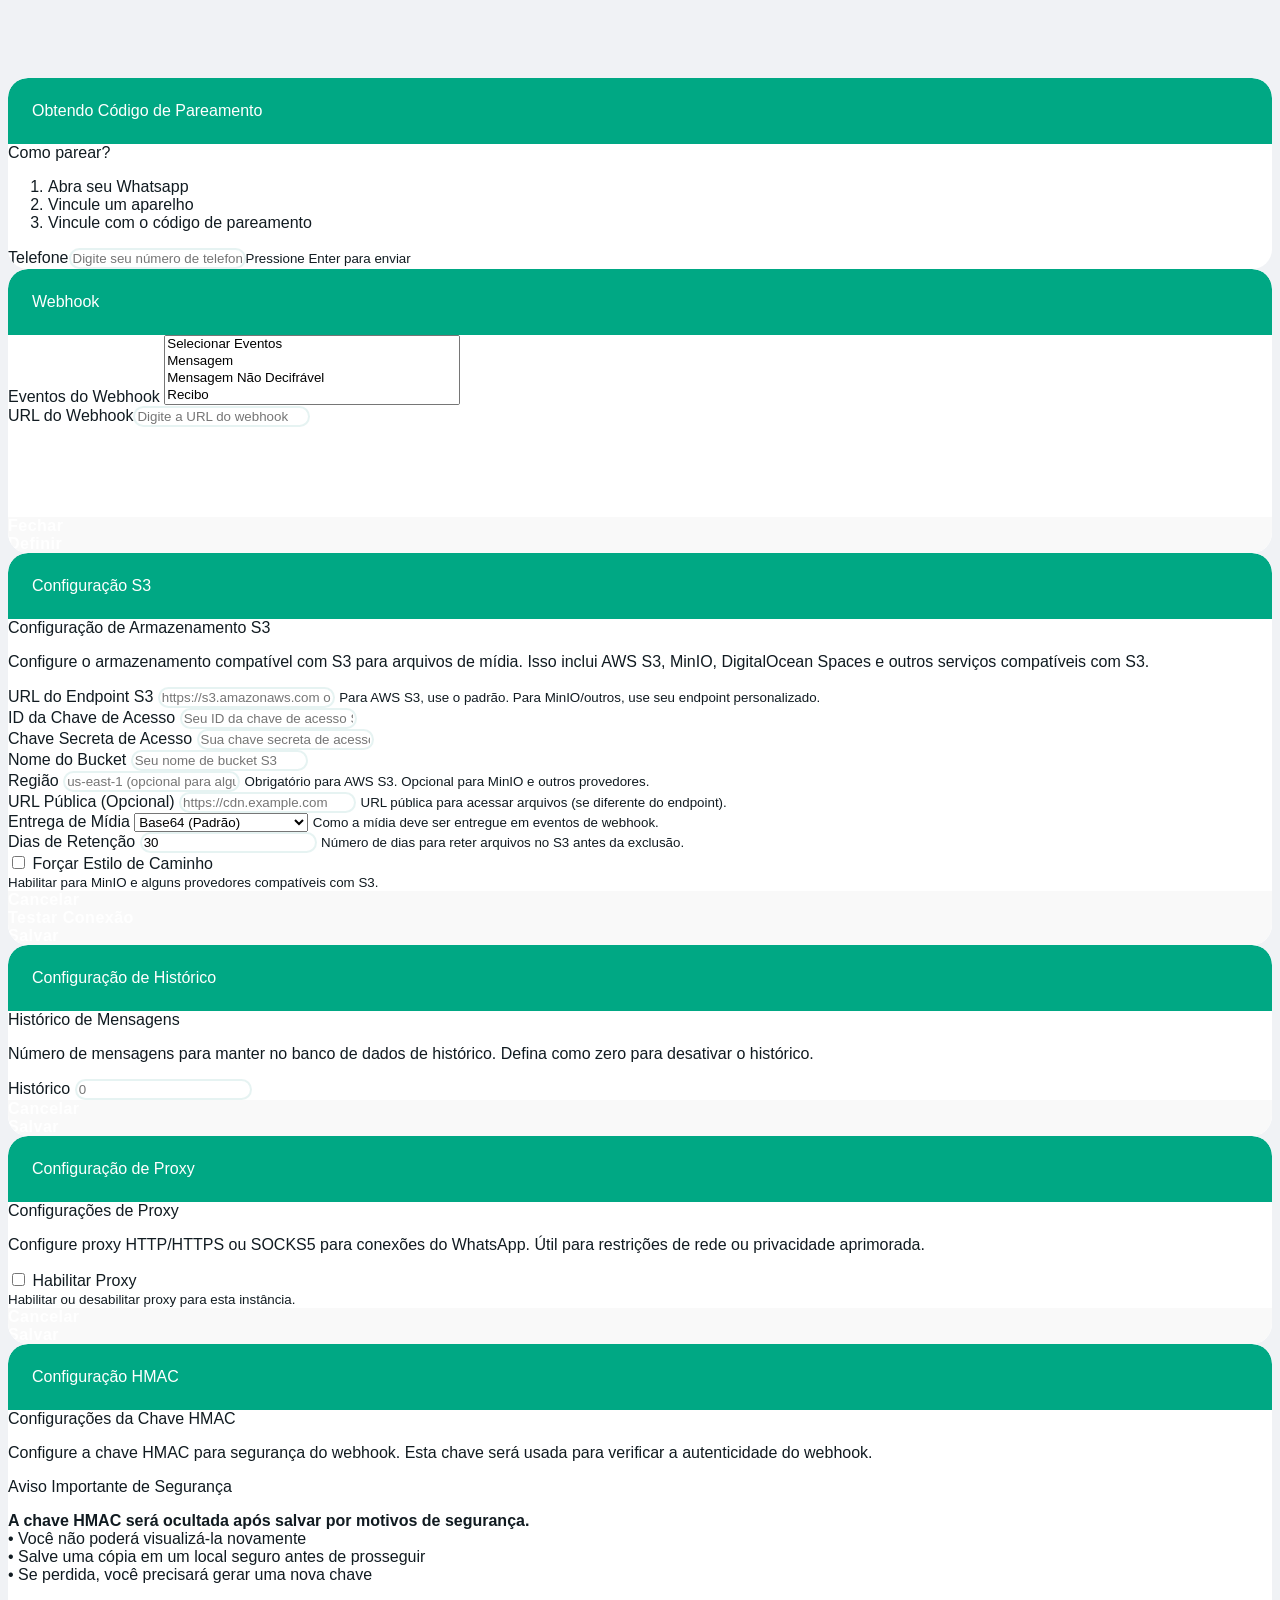
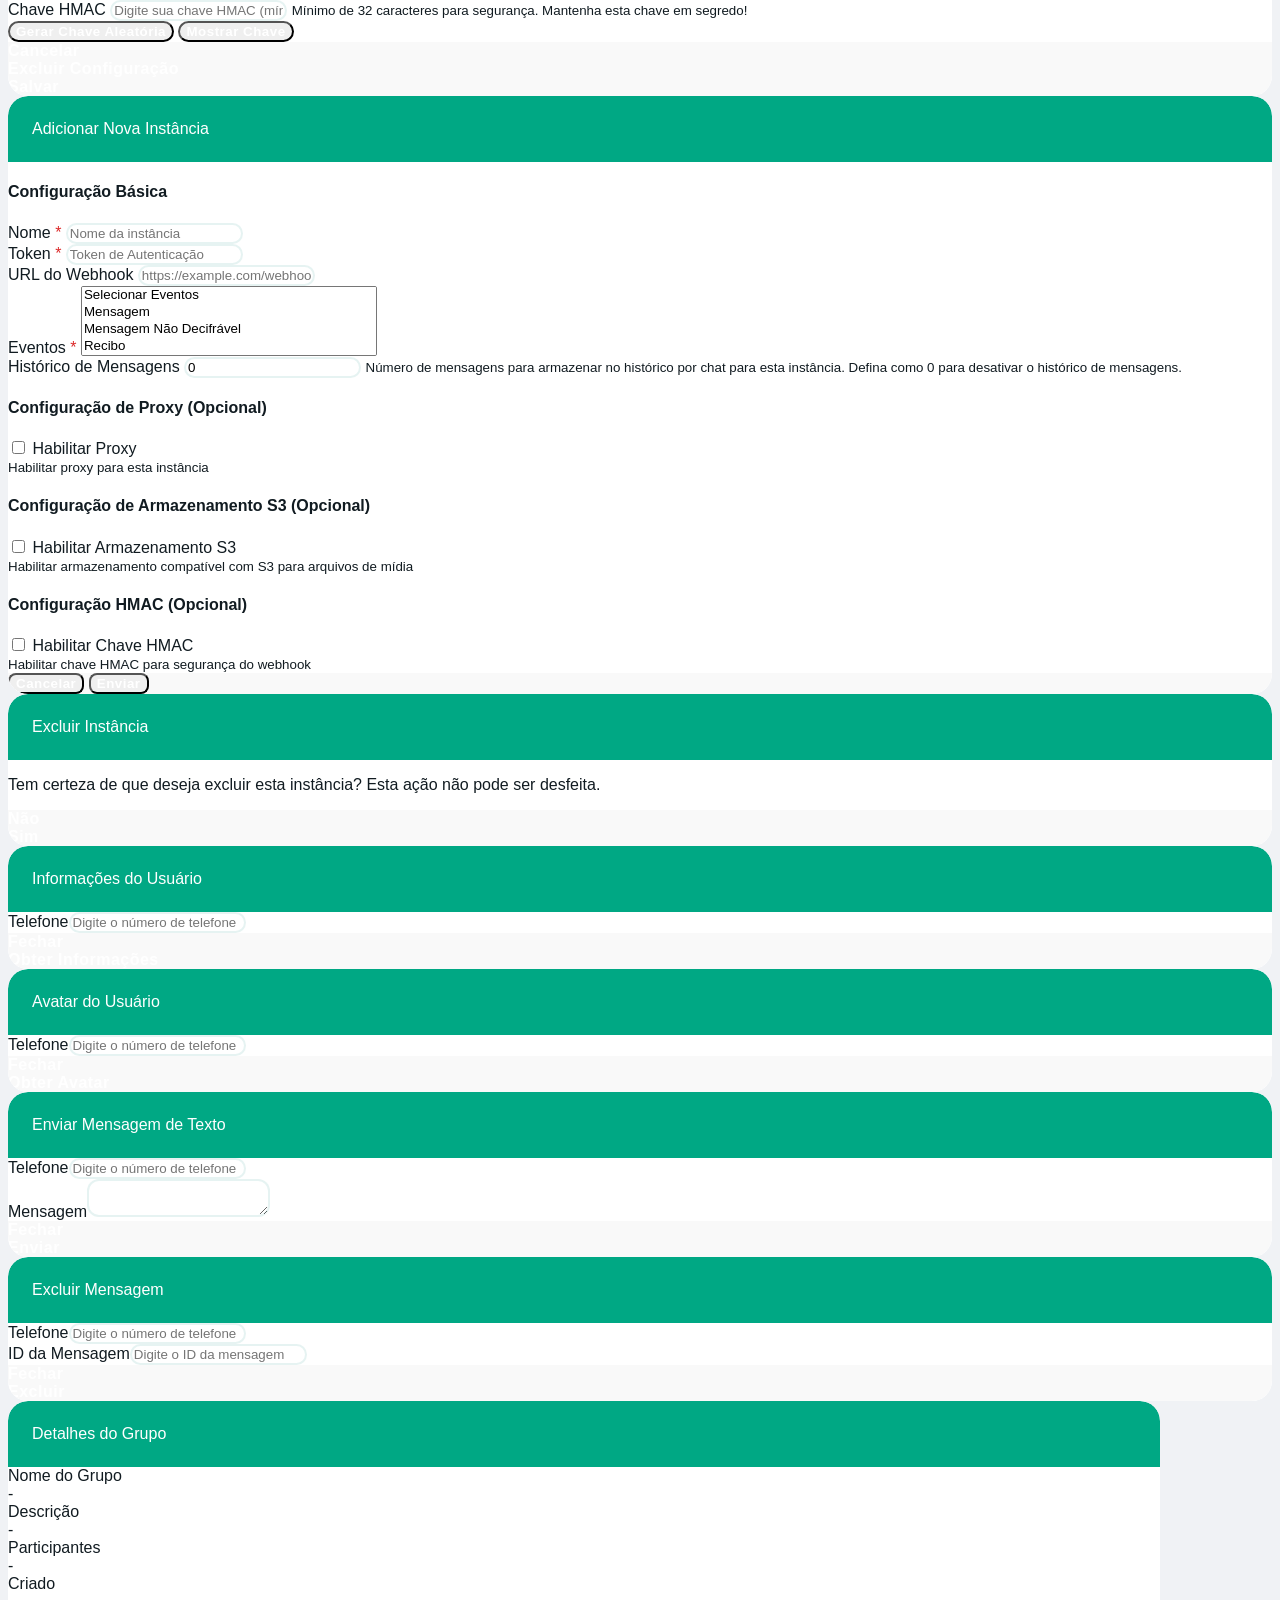
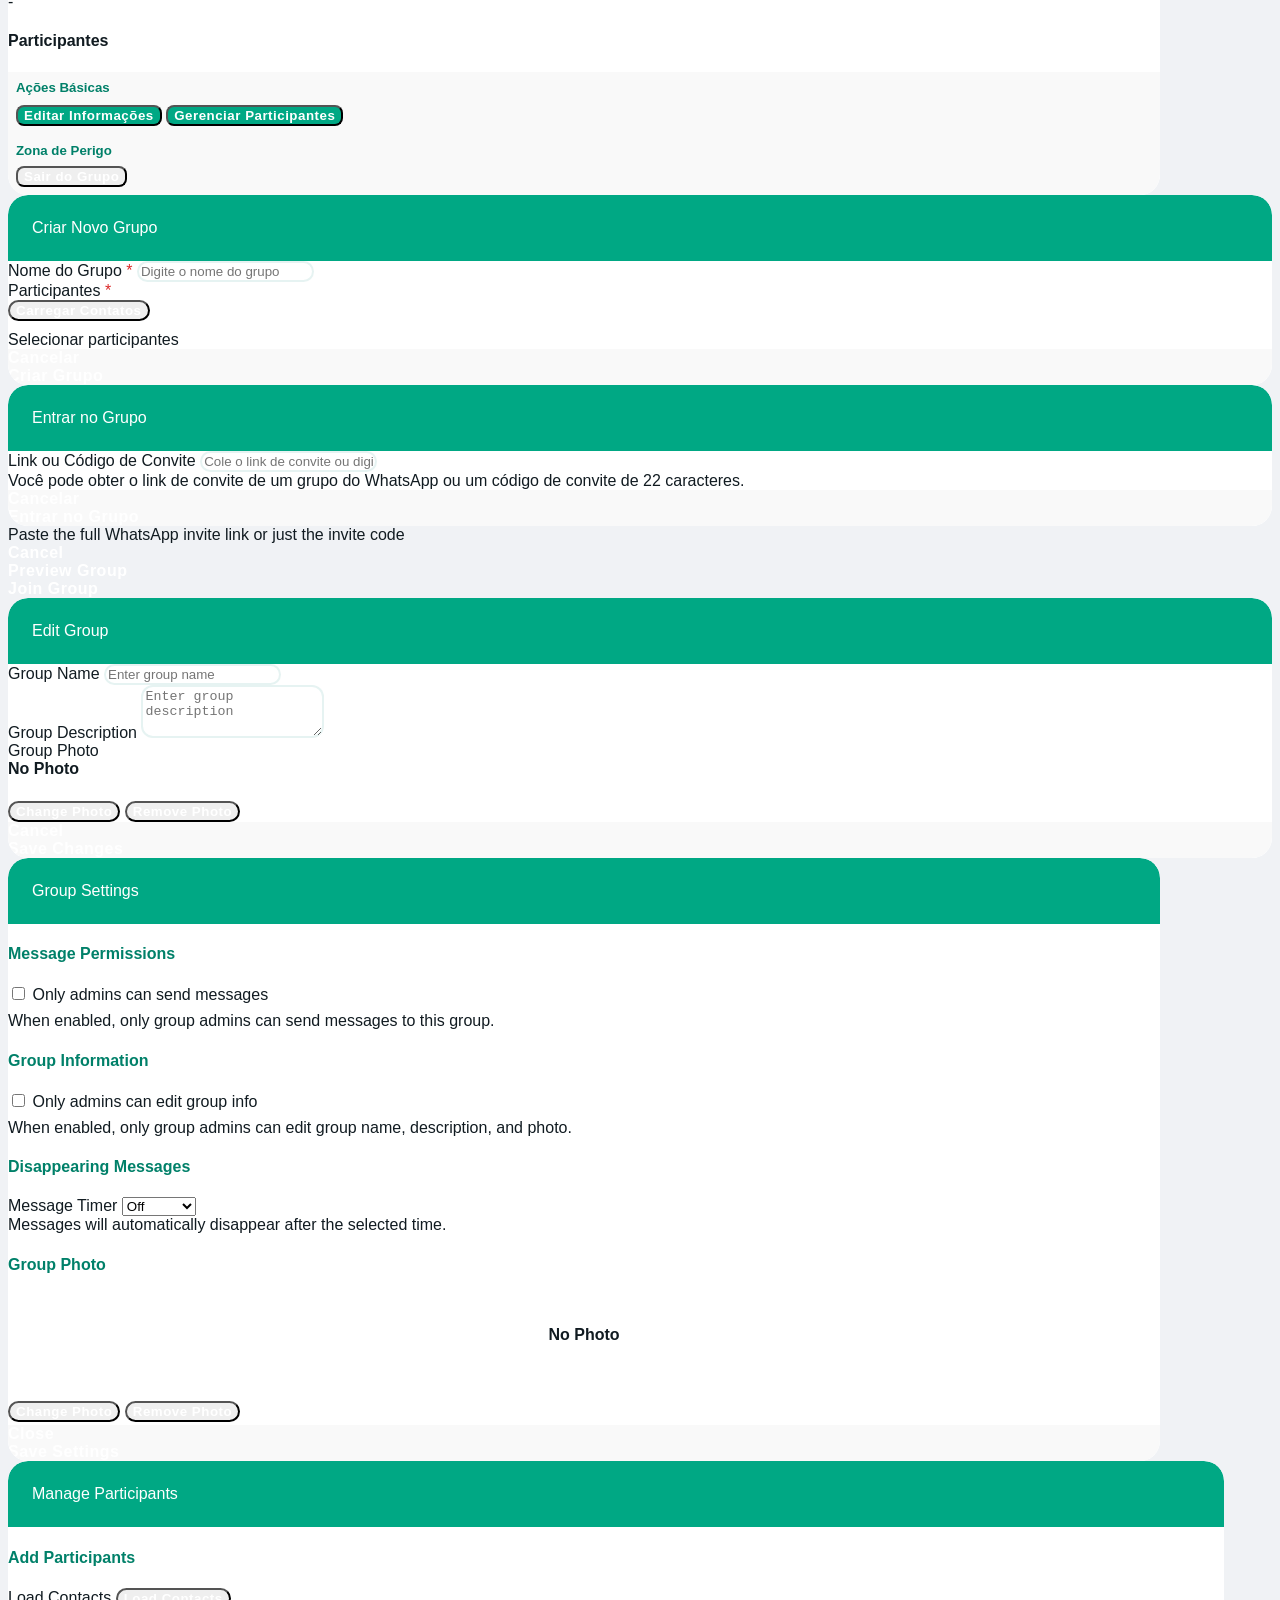
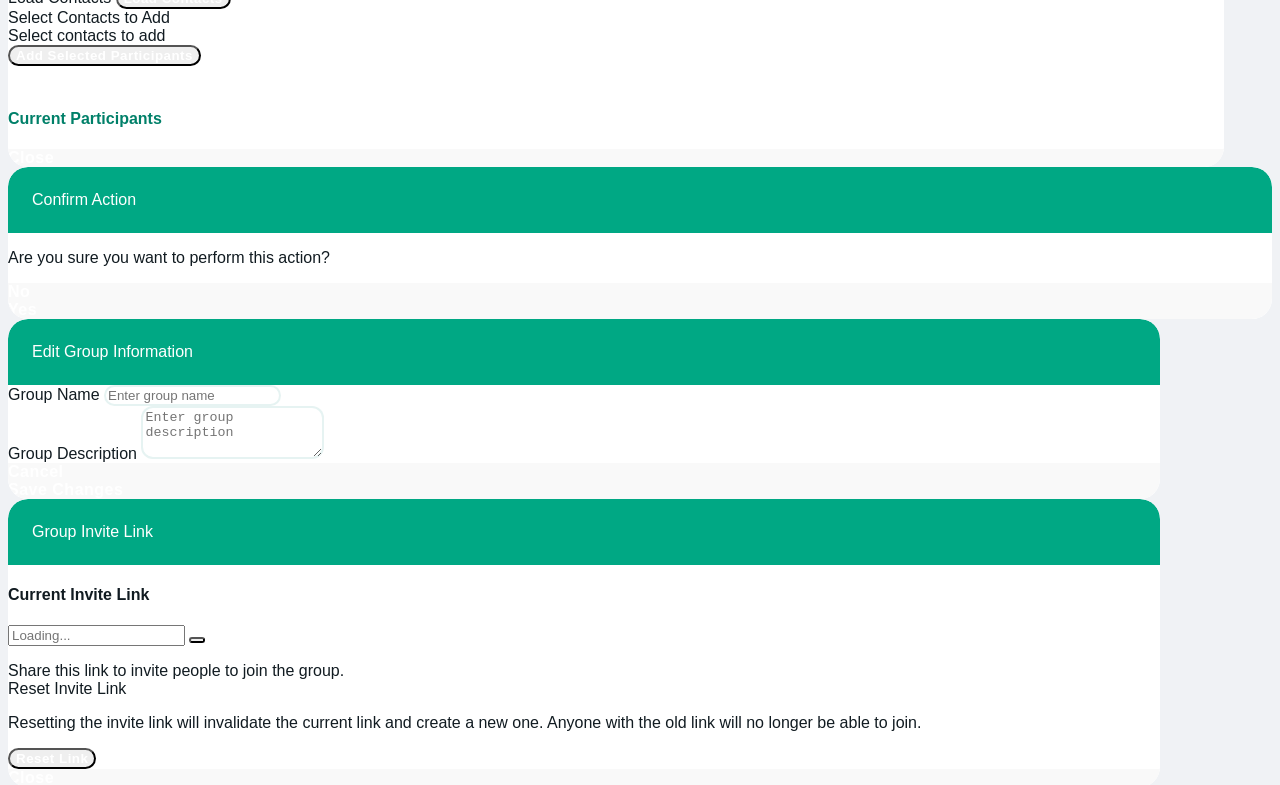
==== commit 9197d165: "Imlementacao de pesquisa e localização no topo do DashBoard." ====
--- a/static/dashboard/index.html
+++ b/static/dashboard/index.html
@@ -95,6 +95,33 @@
         </div>
       </div>
     </div>
+    <div class="ui segment mb-4">
+      <div class="ui two column stackable grid">
+        <div class="column">
+          <div class="ui fluid search">
+            <div class="ui icon input fluid">
+              <input class="prompt" type="text" placeholder="Pesquisar instâncias..." id="instance-search-input">
+              <i class="search icon"></i>
+            </div>
+          </div>
+        </div>
+        <div class="column">
+          <div class="ui fluid selection dropdown" id="instance-status-filter">
+            <input type="hidden" name="status">
+            <i class="dropdown icon"></i>
+            <div class="default text">Filtrar por Status</div>
+            <div class="menu">
+              <div class="item" data-value="all">Todos</div>
+              <div class="item" data-value="connected">Conectado</div>
+              <div class="item" data-value="disconnected">Desconectado</div>
+              <div class="item" data-value="loggedIn">Logado</div>
+              <div class="item" data-value="loggedOut">Deslogado</div>
+            </div>
+          </div>
+        </div>
+      </div>
+    </div>
+
     <div class="ui mb-4">
       <div class="ui active inverted dimmer" id="loading">
         <div class="ui text loader">Carregando instâncias...</div>
--- a/static/dashboard/css/app.css
+++ b/static/dashboard/css/app.css
@@ -10,6 +10,7 @@
   --message-background: #FFFFFF;
   --success-green: #00A884;
   --gradient-primary: linear-gradient(135deg, #25d366 0%, #128c7e 100%);
+  --primary-color-rgb: 0, 168, 132;
 }
 
 body.dark-theme {
@@ -24,6 +25,7 @@
   --message-background: #1f2c34;
   --success-green: #00A884;
   --gradient-primary: linear-gradient(135deg, #128c7e 0%, #075E54 100%);
+  --primary-color-rgb: 7, 94, 84;
 }
 
 body.dark-theme .menu-header {
@@ -47,16 +49,104 @@
   color: var(--text-color) !important;
 }
 
+.ui.circular.icon.button {
+  width: 26px !important;
+  height: 26px !important;
+  padding: 0 !important;
+  display: flex !important;
+  align-items: center !important;
+  justify-content: center !important;
+  border-radius: 50% !important;
+  background-color: transparent !important;
+  border: 2px solid var(--primary-color) !important;
+  color: var(--primary-color) !important;
+  box-shadow: none !important;
+  transition: all 0.3s ease !important;
+}
+
+.ui.circular.icon.button:hover {
+  background-color: rgba(var(--primary-color-rgb), 0.1) !important;
+  transform: translateY(-2px) scale(1.05) !important;
+  box-shadow: 0 4px 12px rgba(var(--primary-color-rgb), 0.3) !important;
+}
+
+.ui.circular.icon.button.primary {
+  border-color: var(--primary-color) !important;
+  color: var(--primary-color) !important;
+}
+
+.ui.circular.icon.button.primary:hover {
+  background-color: rgba(var(--primary-color-rgb), 0.1) !important;
+}
+
+.ui.circular.icon.button.negative {
+  border-color: #db2828 !important;
+  color: #db2828 !important;
+}
+
+.ui.circular.icon.button.negative:hover {
+  background-color: rgba(219, 40, 40, 0.1) !important;
+}
+
+.ui.circular.icon.button.green {
+  border-color: #21ba45 !important;
+  color: #21ba45 !important;
+}
+
+.ui.circular.icon.button.green:hover {
+  background-color: rgba(33, 186, 69, 0.1) !important;
+}
+
+.ui.circular.icon.button.orange {
+  border-color: #f2711c !important;
+  color: #f2711c !important;
+}
+
+.ui.circular.icon.button.orange:hover {
+  background-color: rgba(242, 113, 28, 0.1) !important;
+}
+
+.ui.circular.icon.button.blue {
+  border-color: #2185d0 !important;
+  color: #2185d0 !important;
+}
+
+.ui.circular.icon.button.blue:hover {
+  background-color: rgba(33, 133, 208, 0.1) !important;
+}
+
+.ui.circular.icon.button.purple {
+  border-color: #a333c8 !important;
+  color: #a333c8 !important;
+}
+
+.ui.circular.icon.button.purple:hover {
+  background-color: rgba(163, 51, 200, 0.1) !important;
+}
+
+.ui.circular.icon.button i.icon {
+  font-size: 0.9em !important;
+  margin: 0 !important;
+}
+
+.ui.cards > .card .extra.content .ui.two.buttons {
+  display: flex;
+  flex-wrap: wrap;
+  justify-content: center;
+  gap: 8px; /* Spacing between buttons */
+}
+
 body.dark-theme .ui.cards > .card {
-  box-shadow: 0 4px 8px rgba(0, 0, 0, 0.2) !important;
-  background-color: var(--message-background) !important;
-  border: 1px solid rgba(255, 255, 255, 0.1);
+  background-color: rgba(31, 44, 52, 0.6) !important; /* Darker, semi-transparent background */
+  backdrop-filter: blur(20px) saturate(180%); /* Glass effect */
+  border: 1px solid rgba(255, 255, 255, 0.1) !important;
+  box-shadow: 0 8px 32px 0 rgba(0, 0, 0, 0.37) !important; /* Stronger shadow for depth */
+  color: #E0E0E0 !important;
 }
 
 body.dark-theme .ui.cards > .card:not(.no-hover):hover {
-  transform: translateY(-8px) !important;
-  box-shadow: 0 12px 24px rgba(0, 0, 0, 0.3) !important;
-  background-color: var(--card-hover-color) !important;
+  background-color: rgba(31, 44, 52, 0.8) !important; /* Slightly less transparent on hover */
+  box-shadow: 0 16px 48px 0 rgba(0, 0, 0, 0.45) !important;
 }
 
 body.dark-theme .ui.horizontal.divider {
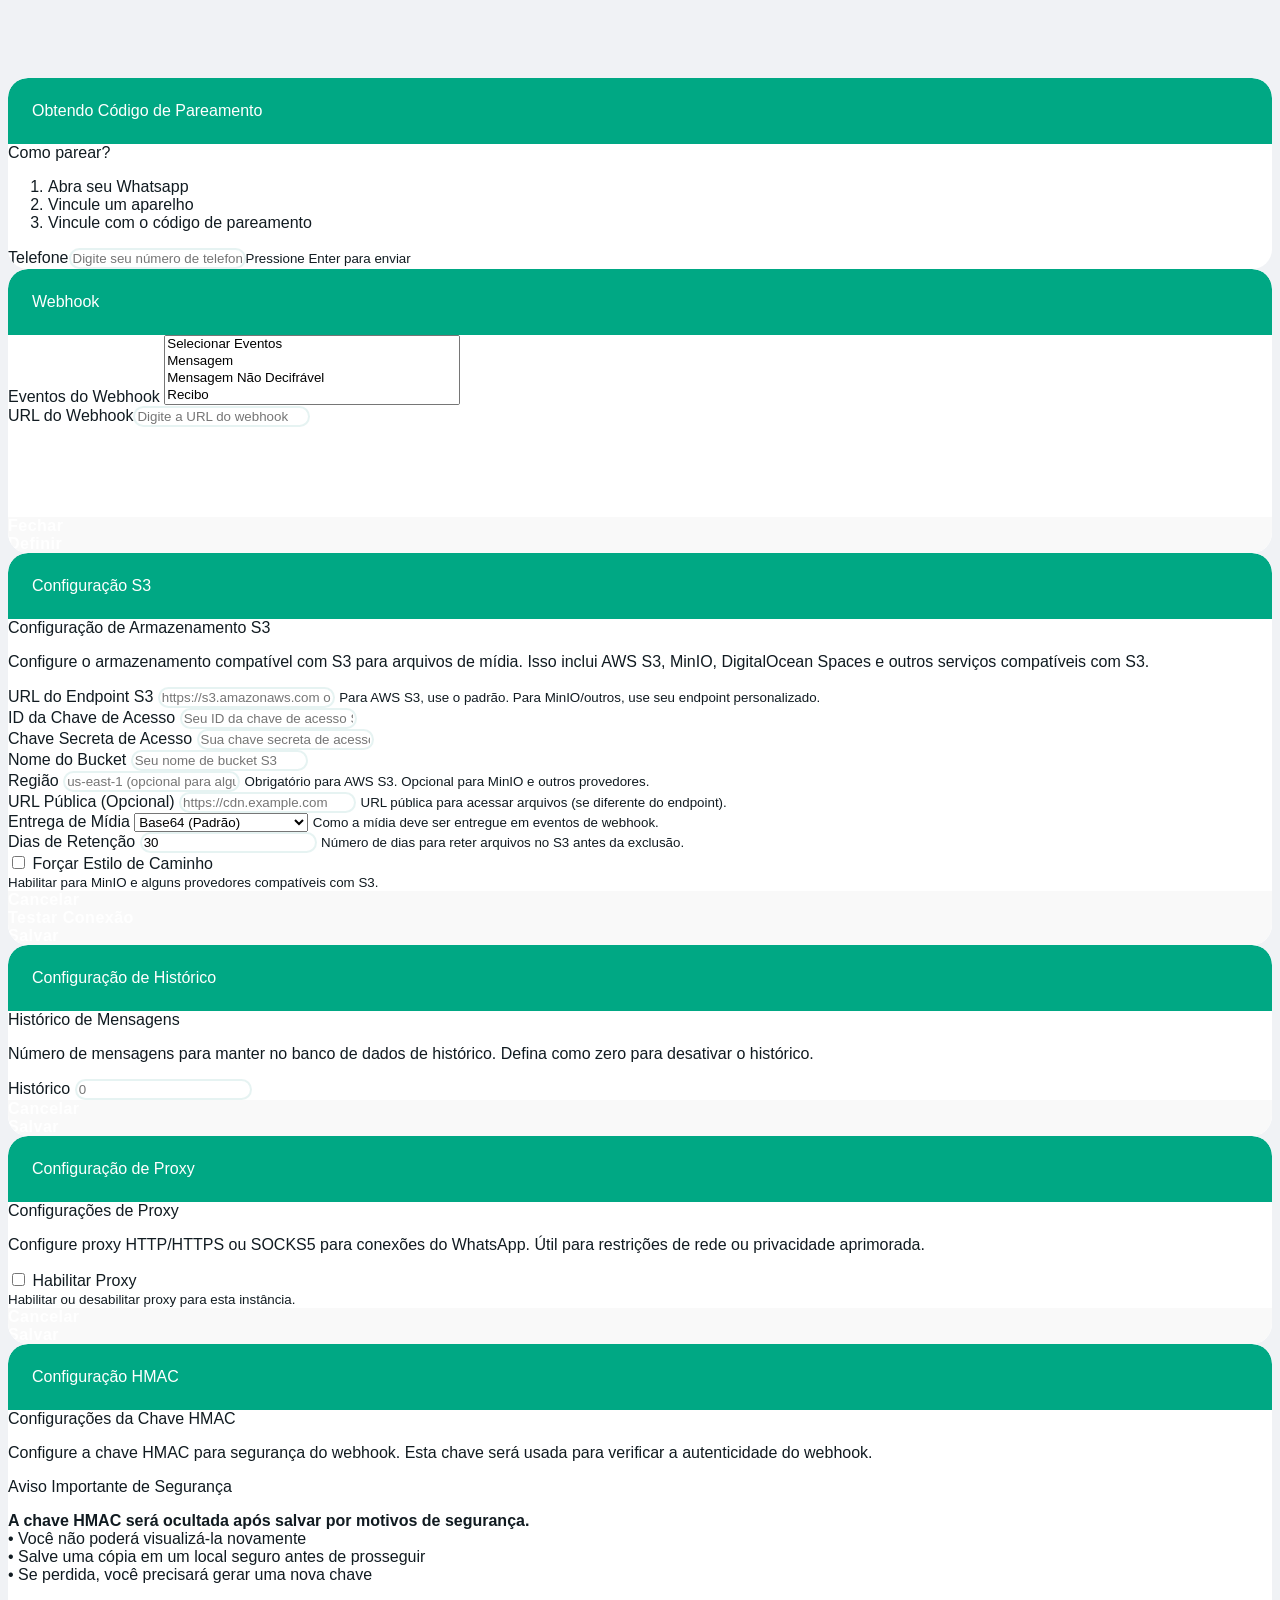
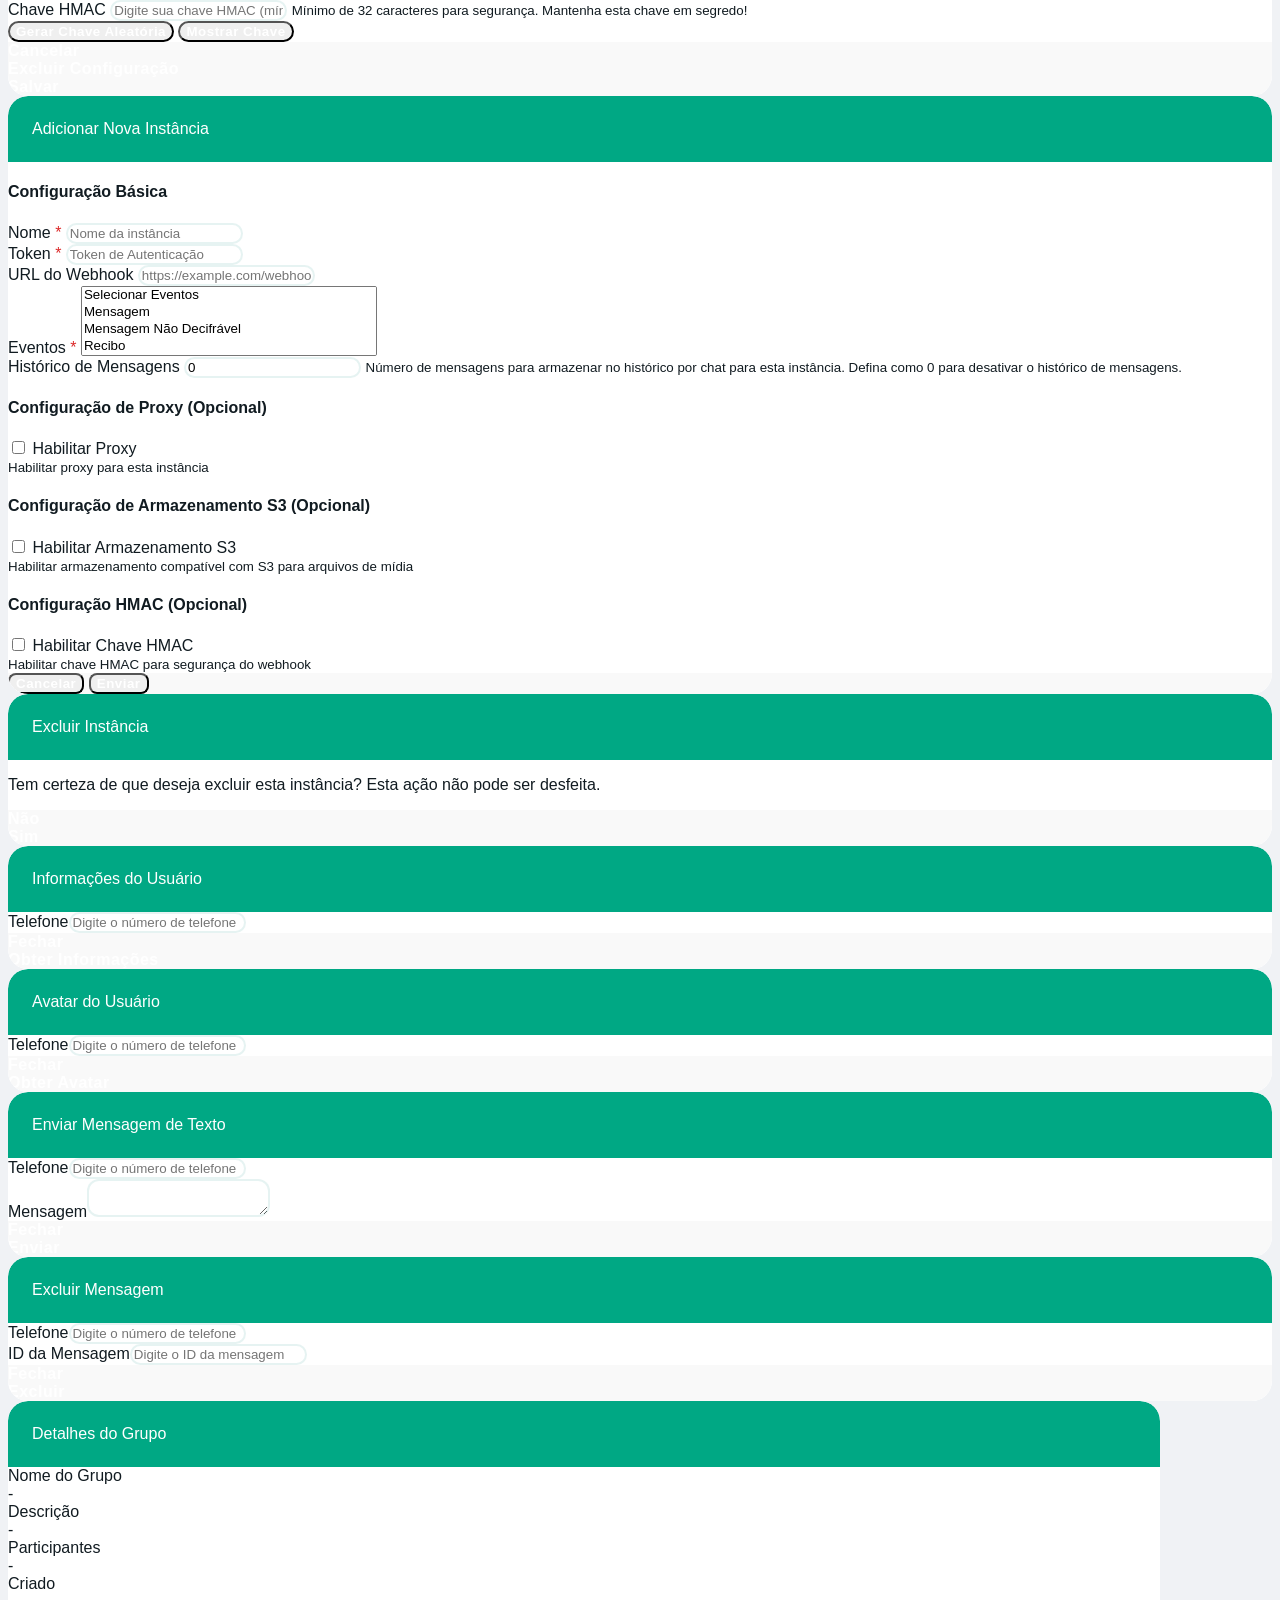
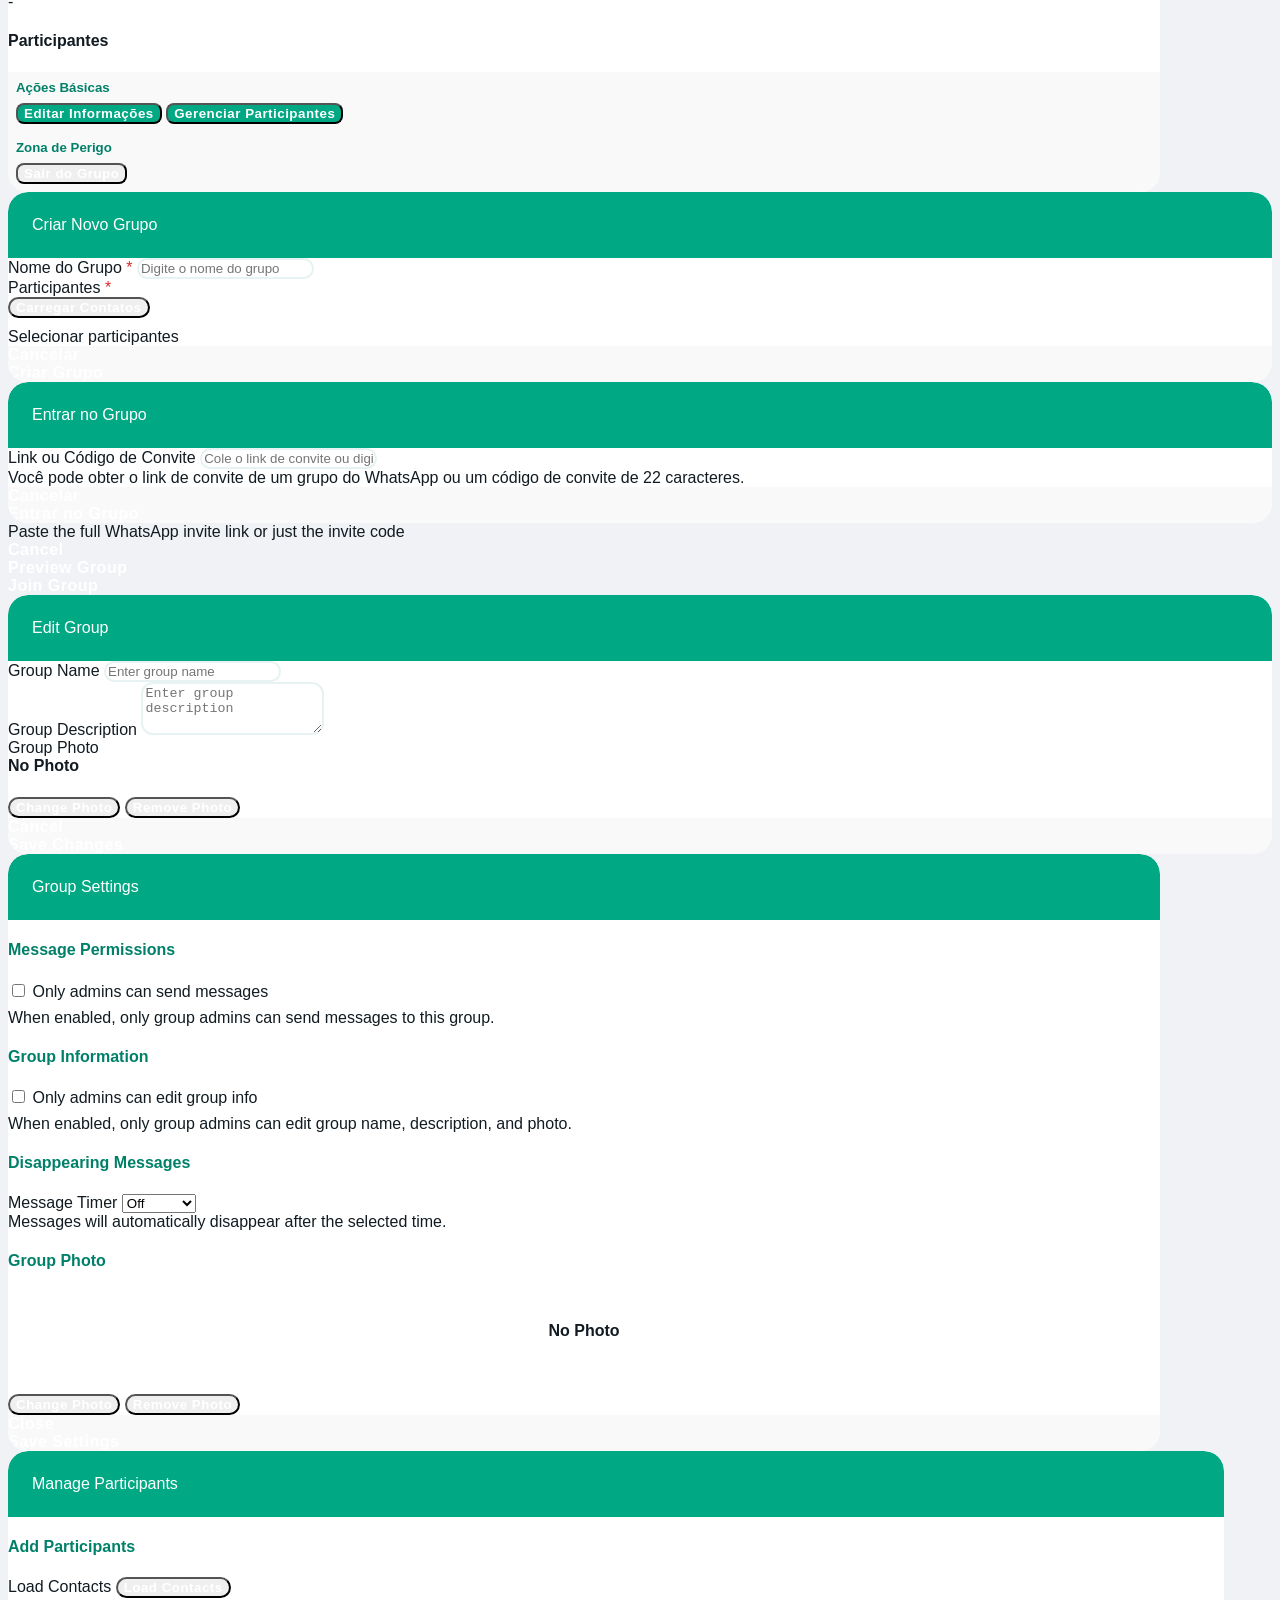
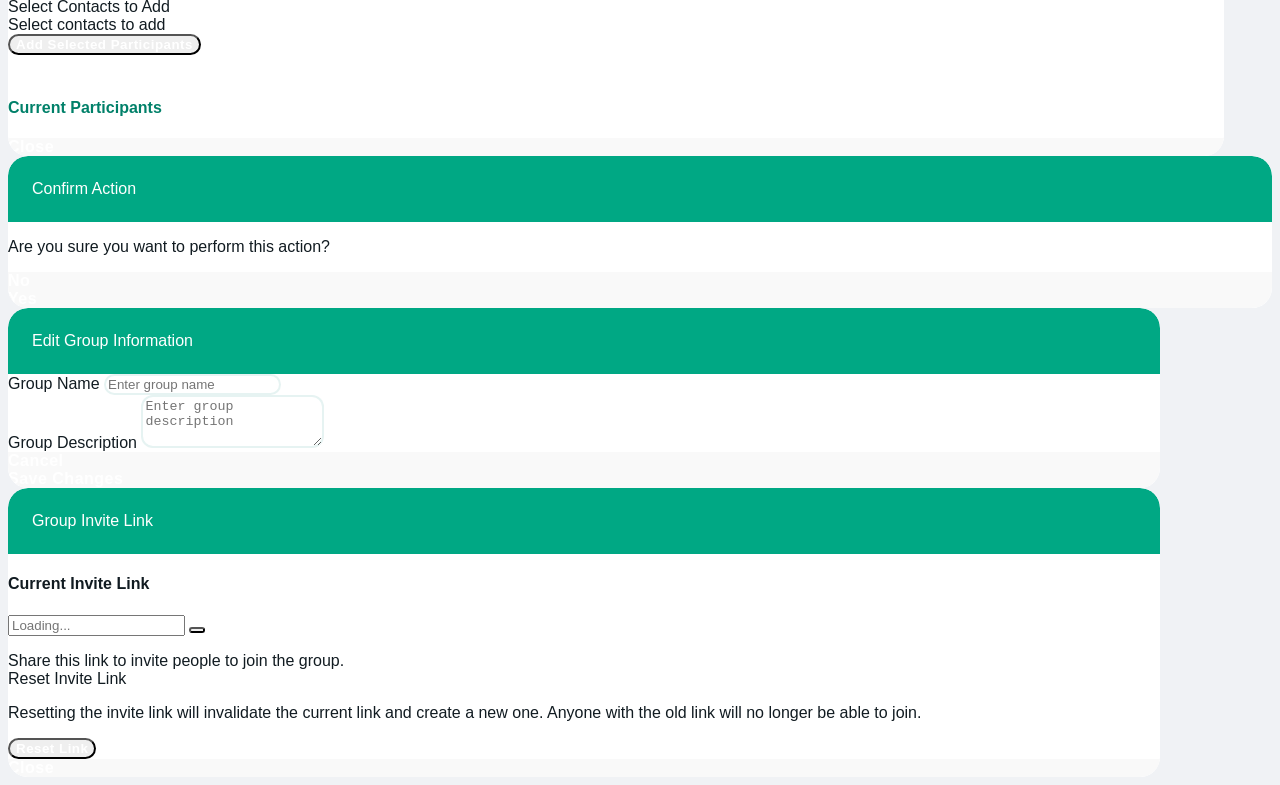
==== commit e458dfaa: "Ajustes pesquisa e localização no topo do DashBoard." ====
--- a/static/dashboard/index.html
+++ b/static/dashboard/index.html
@@ -126,7 +126,7 @@
       <div class="ui active inverted dimmer" id="loading">
         <div class="ui text loader">Carregando instâncias...</div>
       </div>
-      <div class="ui three column stackable grid" id="instances-cards-container">
+      <div class="ui four column stackable grid" id="instances-cards-container">
         <!-- Instance cards will be populated here -->
       </div>
     </div>
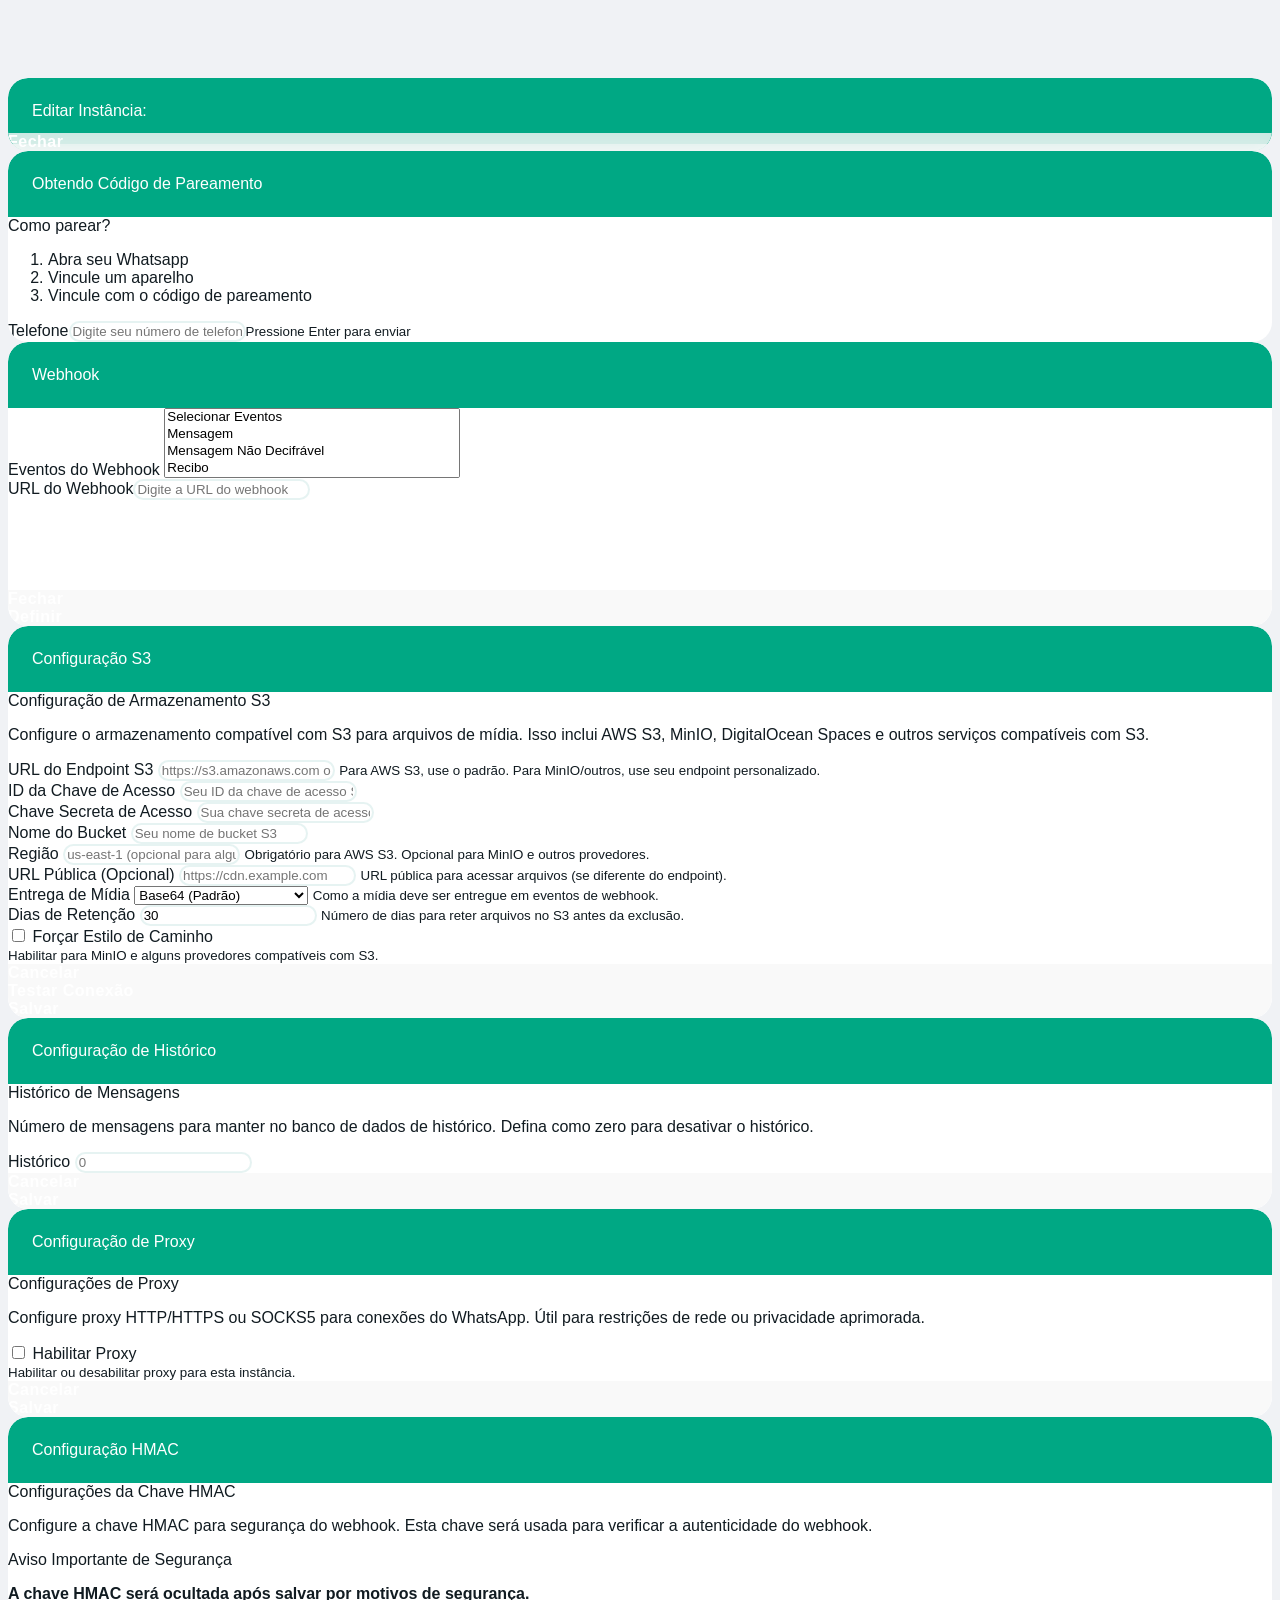
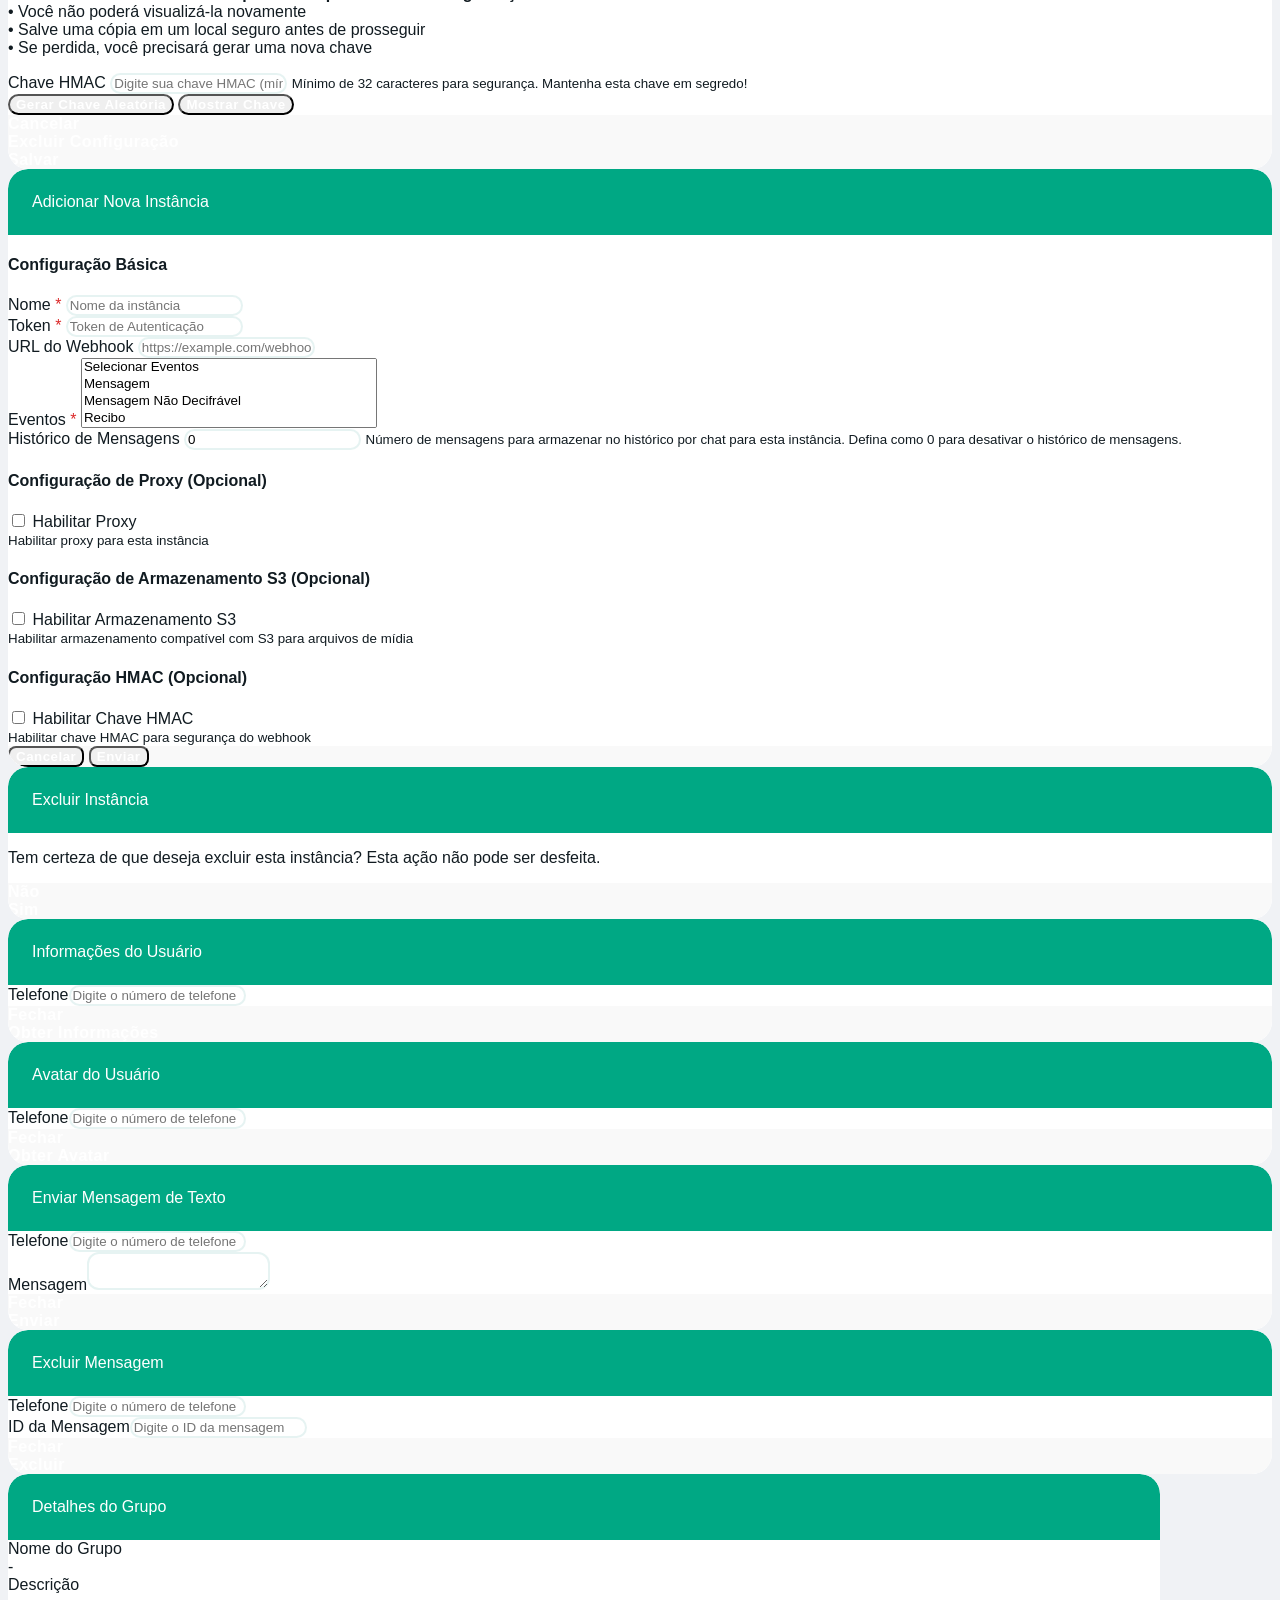
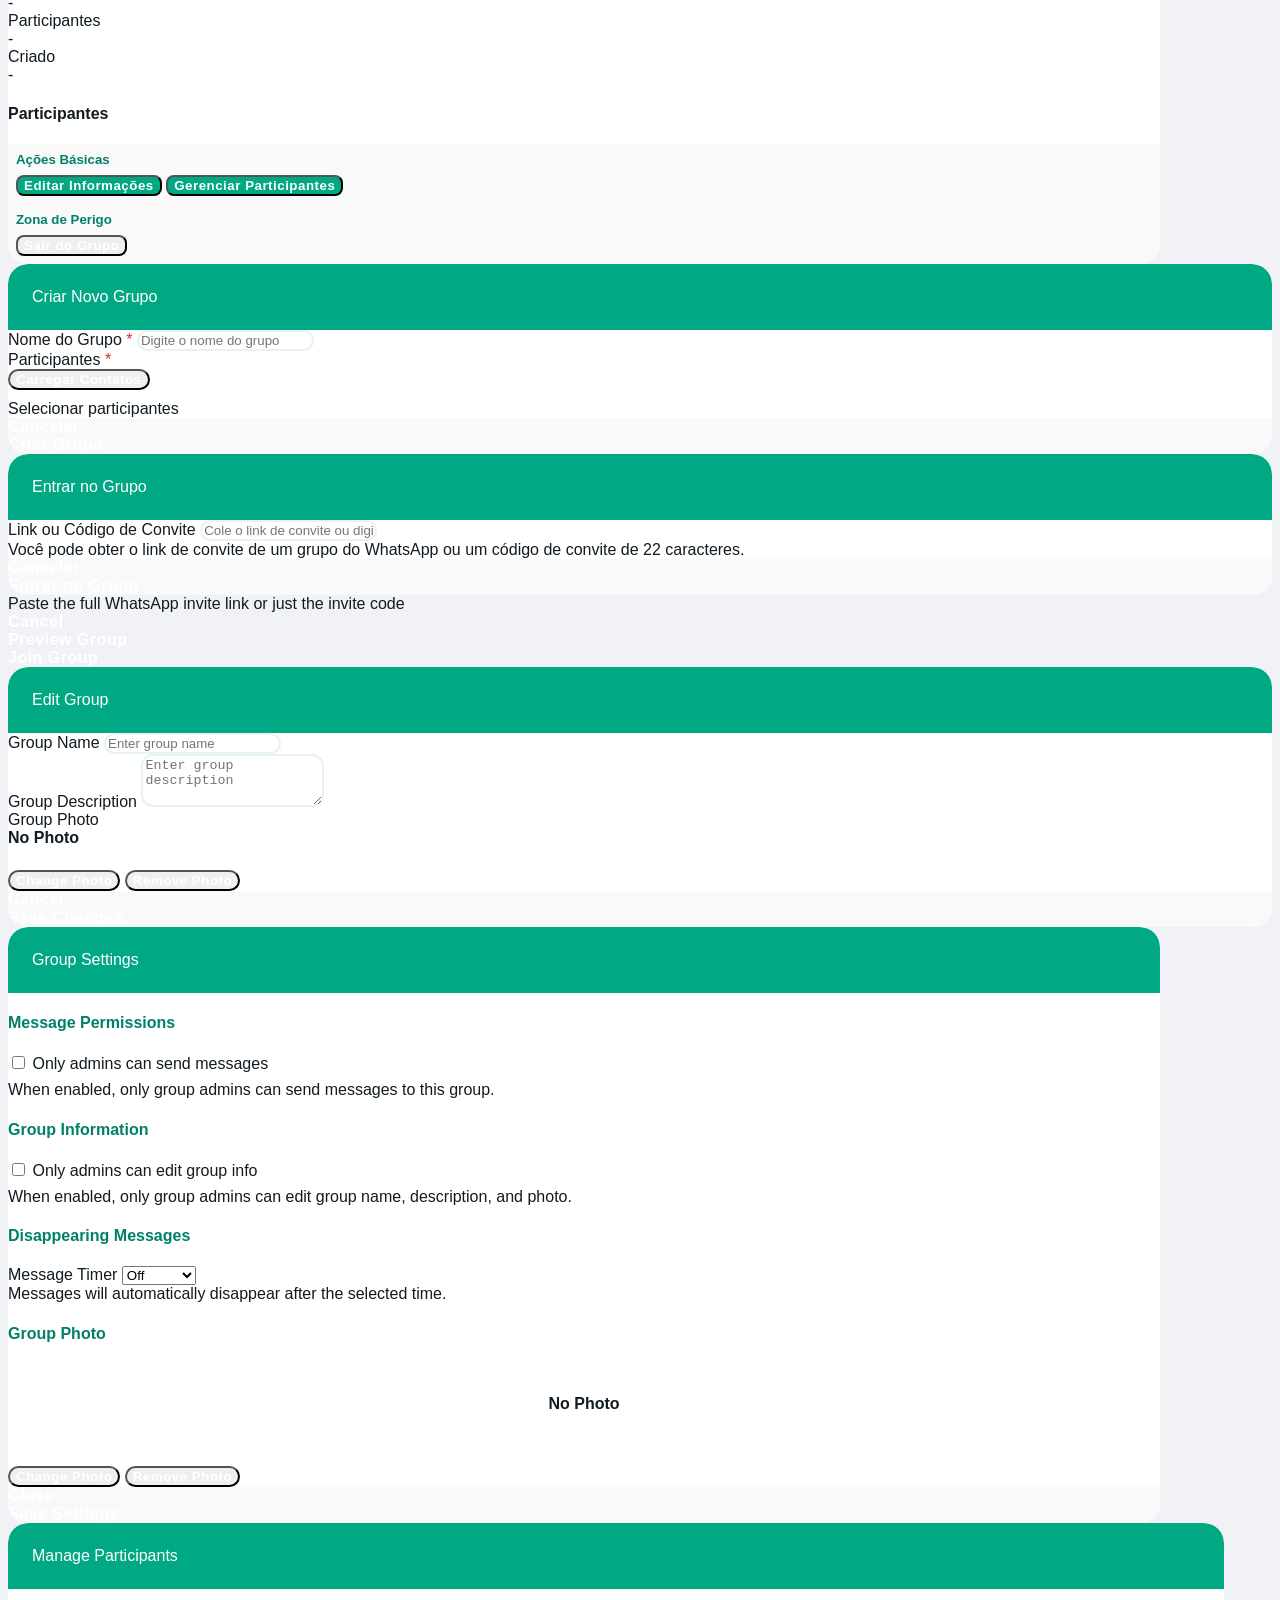
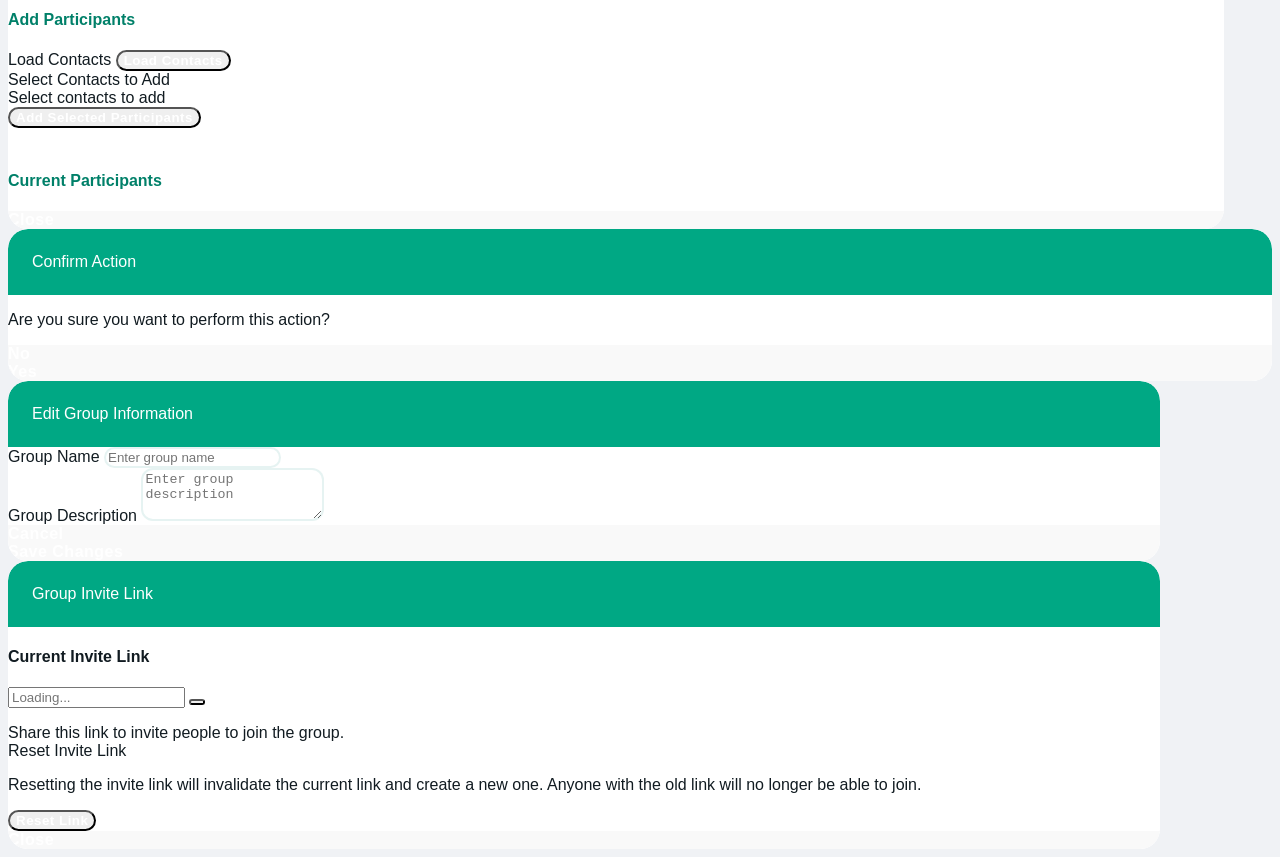
==== commit 9d9ce303: "Ajustes pesquisa e localização no topo do DashBoard." ====
--- a/static/dashboard/index.html
+++ b/static/dashboard/index.html
@@ -142,104 +142,114 @@
     </div>
   </div>
 
-  <!-- Dashboard -->
-  <div class="ui container fluid p1 hidden maingrid" id="mainDashboard">
-
-    <div class="ui horizontal divider widget"> Configuração </div>
-    <div class="ui three column stackable grid cards">
-      <div class="purple card hidden widget" style="cursor: pointer;" id="s3Config">
-        <div class="content"><a class="ui purple right ribbon label">Config</a>
-          <div class="header">Armazenamento S3</div>
-          <div class="description">Configure o armazenamento compatível com S3 para arquivos de mídia.</div>
-        </div>
-      </div>
-      <div class="purple card hidden widget" style="cursor: pointer;" id="proxyConfig">
-        <div class="content"><a class="ui purple right ribbon label">Config</a>
-          <div class="header">Configurações de Proxy</div>
-          <div class="description">Configure o proxy para conexões do WhatsApp.</div>
-        </div>
-      </div>
-      <div class="purple card hidden widget" style="cursor: pointer;" id="webhookConfig">
-        <div class="content"><a class="ui purple right ribbon label">Config</a>
-          <div class="header">Eventos de Webhook</div>
-          <div class="description">Configure a URL do webhook e as assinaturas de eventos.</div>
-        </div>
-      </div>
-      <div class="purple card hidden widget" style="cursor: pointer;" id="historyConfig">
-        <div class="content"><a class="ui purple right ribbon label">Config</a>
-          <div class="header">Histórico de Mensagens</div>
-          <div class="description">Configure o histórico de mensagens.</div>
-        </div>
-      </div>
-      <div class="purple card hidden widget" style="cursor: pointer;" id="hmacConfig">
-        <div class="content"><a class="ui purple right ribbon label">Config</a>
-          <div class="header">Chave HMAC</div>
-          <div class="description">Configure a chave HMAC para segurança do webhook.</div>
-        </div>
-      </div>
-    </div>
-
-    <div class="ui horizontal divider widget"> Usuário </div>
-    <div class="ui three column stackable grid cards">
-      <div class="red card hidden widget" style="cursor: pointer;" id="userInfo">
-        <div class="content"><a class="ui red right ribbon label">Usuário</a>
-          <div class="header">Informações do Usuário</div>
-          <div class="description"> Pesquise usuários por número de telefone.</div>
-        </div>
-      </div>
-      <div class="red card hidden widget" style="cursor: pointer;" id="userAvatar">
-        <div class="content"><a class="ui red right ribbon label">Usuário</a>
-          <div class="header">Avatar do Usuário</div>
-          <div class="description"> Obtenha o Avatar do usuário por número de telefone.</div>
-        </div>
-      </div>
-      <div class="red card hidden widget" style="cursor: pointer;" id="userContacts">
-        <div class="content"><a class="ui red right ribbon label">Usuário</a>
-          <div class="header">Obter Contatos</div>
-          <div class="description"> Obtenha todos os contatos.</div>
-        </div>
-      </div>
-    </div>
-
-    <div class="ui horizontal divider widget"> Conversa </div>
-
-    <div class="ui three column stackable grid cards">
-      <div class="blue card hidden widget" style="cursor: pointer;" id="sendTextMessage">
-        <div class="content"><a class="ui blue right ribbon label">Conversa</a>
-          <div class="header">Enviar Mensagem de Texto</div>
-          <div class="description"> Envia uma mensagem de texto.</div>
-        </div>
-      </div>
-      <div class="blue card hidden widget" style="cursor: pointer;" id="deleteMessage">
-        <div class="content"><a class="ui blue right ribbon label">Conversa</a>
-          <div class="header">Excluir Mensagem</div>
-          <div class="description"> Exclui sua mensagem enviada.</div>
-        </div>
-      </div>
-    </div>
-
-    <div class="ui horizontal divider widget"> Grupos </div>
-    <div class="ui three column stackable grid cards">
-      <div class="green card hidden widget" style="cursor: pointer;" id="groupsList">
-        <div class="content"><a class="ui green right ribbon label">Grupos</a>
-          <div class="header">Listar Grupos</div>
-          <div class="description">Visualize todos os seus grupos do WhatsApp.</div>
-        </div>
-      </div>
-      <div class="green card hidden widget" style="cursor: pointer;" id="createGroup">
-        <div class="content"><a class="ui green right ribbon label">Grupos</a>
-          <div class="header">Criar Grupo</div>
-          <div class="description">Crie um novo grupo do WhatsApp.</div>
-        </div>
-      </div>
-      <div class="green card hidden widget" style="cursor: pointer;" id="joinGroup">
-        <div class="content"><a class="ui green right ribbon label">Grupos</a>
-          <div class="header">Entrar no Grupo</div>
-          <div class="description">Entre em um grupo usando o link de convite.</div>
-        </div>
-      </div>
-    </div>
-
+  <!-- Edit Instance Modal -->
+  <div class="ui large modal" id="modalEditInstance">
+    <i class="close icon"></i>
+    <div class="header">Editar Instância: <span id="editInstanceName"></span></div>
+    <div class="content">
+      <!-- Dashboard -->
+      <div class="ui container fluid p1" id="mainDashboard">
+
+        <div class="ui horizontal divider widget"> Configuração </div>
+        <div class="ui three column stackable grid cards">
+          <div class="purple card hidden widget" style="cursor: pointer;" id="s3Config">
+            <div class="content"><a class="ui purple right ribbon label">Config</a>
+              <div class="header">Armazenamento S3</div>
+              <div class="description">Configure o armazenamento compatível com S3 para arquivos de mídia.</div>
+            </div>
+          </div>
+          <div class="purple card hidden widget" style="cursor: pointer;" id="proxyConfig">
+            <div class="content"><a class="ui purple right ribbon label">Config</a>
+              <div class="header">Configurações de Proxy</div>
+              <div class="description">Configure o proxy para conexões do WhatsApp.</div>
+            </div>
+          </div>
+          <div class="purple card hidden widget" style="cursor: pointer;" id="webhookConfig">
+            <div class="content"><a class="ui purple right ribbon label">Config</a>
+              <div class="header">Eventos de Webhook</div>
+              <div class="description">Configure a URL do webhook e as assinaturas de eventos.</div>
+            </div>
+          </div>
+          <div class="purple card hidden widget" style="cursor: pointer;" id="historyConfig">
+            <div class="content"><a class="ui purple right ribbon label">Config</a>
+              <div class="header">Histórico de Mensagens</div>
+              <div class="description">Configure o histórico de mensagens.</div>
+            </div>
+          </div>
+          <div class="purple card hidden widget" style="cursor: pointer;" id="hmacConfig">
+            <div class="content"><a class="ui purple right ribbon label">Config</a>
+              <div class="header">Chave HMAC</div>
+              <div class="description">Configure a chave HMAC para segurança do webhook.</div>
+            </div>
+          </div>
+        </div>
+
+        <div class="ui horizontal divider widget"> Usuário </div>
+        <div class="ui three column stackable grid cards">
+          <div class="red card hidden widget" style="cursor: pointer;" id="userInfo">
+            <div class="content"><a class="ui red right ribbon label">Usuário</a>
+              <div class="header">Informações do Usuário</div>
+              <div class="description"> Pesquise usuários por número de telefone.</div>
+            </div>
+          </div>
+          <div class="red card hidden widget" style="cursor: pointer;" id="userAvatar">
+            <div class="content"><a class="ui red right ribbon label">Usuário</a>
+              <div class="header">Avatar do Usuário</div>
+              <div class="description"> Obtenha o Avatar do usuário por número de telefone.</div>
+            </div>
+          </div>
+          <div class="red card hidden widget" style="cursor: pointer;" id="userContacts">
+            <div class="content"><a class="ui red right ribbon label">Usuário</a>
+              <div class="header">Obter Contatos</div>
+              <div class="description"> Obtenha todos os contatos.</div>
+            </div>
+          </div>
+        </div>
+
+        <div class="ui horizontal divider widget"> Conversa </div>
+
+        <div class="ui three column stackable grid cards">
+          <div class="blue card hidden widget" style="cursor: pointer;" id="sendTextMessage">
+            <div class="content"><a class="ui blue right ribbon label">Conversa</a>
+              <div class="header">Enviar Mensagem de Texto</div>
+              <div class="description"> Envia uma mensagem de texto.</div>
+            </div>
+          </div>
+          <div class="blue card hidden widget" style="cursor: pointer;" id="deleteMessage">
+            <div class="content"><a class="ui blue right ribbon label">Conversa</a>
+              <div class="header">Excluir Mensagem</div>
+              <div class="description"> Exclui sua mensagem enviada.</div>
+            </div>
+          </div>
+        </div>
+
+        <div class="ui horizontal divider widget"> Grupos </div>
+        <div class="ui three column stackable grid cards">
+          <div class="green card hidden widget" style="cursor: pointer;" id="groupsList">
+            <div class="content"><a class="ui green right ribbon label">Grupos</a>
+              <div class="header">Listar Grupos</div>
+              <div class="description">Visualize todos os seus grupos do WhatsApp.</div>
+            </div>
+          </div>
+          <div class="green card hidden widget" style="cursor: pointer;" id="createGroup">
+            <div class="content"><a class="ui green right ribbon label">Grupos</a>
+              <div class="header">Criar Grupo</div>
+              <div class="description">Crie um novo grupo do WhatsApp.</div>
+            </div>
+          </div>
+          <div class="green card hidden widget" style="cursor: pointer;" id="joinGroup">
+            <div class="content"><a class="ui green right ribbon label">Grupos</a>
+              <div class="header">Entrar no Grupo</div>
+              <div class="description">Entre em um grupo usando o link de convite.</div>
+            </div>
+          </div>
+        </div>
+
+      </div>
+    </div>
+    <div class="actions">
+      <div class="ui cancel button secondary">Fechar</div>
+    </div>
   </div>
 
   <!-- Groups Main Container -->
--- a/static/dashboard/css/app.css
+++ b/static/dashboard/css/app.css
@@ -53,6 +53,8 @@
   width: 26px !important;
   height: 26px !important;
   padding: 0 !important;
+  margin: 0 !important; /* Ensure no default margin interferes with gap */
+  margin-right: 5px !important; /* Explicitly remove right margin */
   display: flex !important;
   align-items: center !important;
   justify-content: center !important;
@@ -62,6 +64,7 @@
   color: var(--primary-color) !important;
   box-shadow: none !important;
   transition: all 0.3s ease !important;
+  flex-shrink: 0; /* Prevent button from shrinking */
 }
 
 .ui.circular.icon.button:hover {
@@ -125,15 +128,17 @@
 }
 
 .ui.circular.icon.button i.icon {
-  font-size: 0.9em !important;
+  font-size: 0.8em !important; /* Slightly smaller icon */
+  line-height: 1 !important; /* Ensure icon is vertically centered */
   margin: 0 !important;
 }
 
-.ui.cards > .card .extra.content .ui.two.buttons {
+.ui.cards > .card .extra.content .ui.buttons {
   display: flex;
   flex-wrap: wrap;
   justify-content: center;
-  gap: 8px; /* Spacing between buttons */
+  gap: 8px !important; /* Spacing between buttons */
+  padding: 0 !important; /* Ensure no internal padding interferes */
 }
 
 body.dark-theme .ui.cards > .card {
@@ -260,7 +265,7 @@
   background: var(--primary-color) !important;
   color: white !important;
   margin-bottom: 2em !important;
-  box-shadow: 
+  box-shadow:
       0 20px 40px rgba(0, 168, 132, 0.2),
       inset 0 0 80px rgba(255, 255, 255, 0.15) !important;
   position: relative;
@@ -286,7 +291,7 @@
   padding: 1.5em 2em !important;
   border-radius: 24px !important;
   margin-bottom: 2em !important;
-  box-shadow: 
+  box-shadow:
       0 20px 40px rgba(0, 168, 132, 0.2),
       inset 0 0 80px rgba(255, 255, 255, 0.15) !important;
   position: relative;
@@ -455,26 +460,26 @@
 }
 
 #user-role-indicator.admin {
-  color: #db2828; 
+  color: #db2828;
   font-weight: bold;
 }
-  
+
 #user-role-indicator.admin div.label {
-  background-color:#d31616; 
+  background-color:#d31616;
 }
 
 #user-role-indicator.admin i.icon {
   color:#d31616;
 }
-  
+
 #user-role-indicator.user {
   color: #a3f298;
 }
-  
+
 #user-role-indicator.user i.icon {
   color: #a3f298;
 }
-  
+
 #user-role-indicator.user div.label {
   background-color: #a3f298;
   color: #000;
@@ -651,11 +656,11 @@
   .group-actions {
     flex-direction: column !important;
   }
-  
+
   .group-action-btn {
     width: 100% !important;
   }
-  
+
   .group-stats {
     flex-direction: column !important;
     gap: 0.5em !important;
@@ -684,6 +689,10 @@
 
 .group-list-item:hover {
     background-color: #f8f9fa;
+}
+
+.group-list-item .content {
+    padding: 1em !important;
 }
 
 .group-list-item .header {
@@ -805,17 +814,17 @@
     .group-list-item .ui.grid .column {
         padding: 0.5rem;
     }
-    
+
     .group-list-item .four.wide.column {
         width: 100% !important;
         text-align: left !important;
         margin-top: 1rem;
     }
-    
+
     .group-list-item .eleven.wide.column {
         width: 100% !important;
     }
-    
+
     .group-list-item .one.wide.column {
         width: auto !important;
         margin-right: 1rem;
@@ -924,24 +933,24 @@
         margin: 1rem !important;
         max-width: calc(100vw - 2rem) !important;
     }
-    
+
     .ui.modal#modalGroupDetails .actions .ui.stackable.buttons {
         flex-direction: column !important;
     }
-    
+
     .ui.modal#modalGroupDetails .actions .ui.stackable.buttons .button {
         width: 100% !important;
         margin: 0.25rem 0 !important;
     }
-    
+
     .participant-item {
         padding: 0.75rem 0 !important;
     }
-    
+
     .participant-item .content .header {
         font-size: 1rem !important;
     }
-    
+
     .participant-item .right.floated.content {
         float: none !important;
         margin-top: 0.5rem !important;
@@ -1021,6 +1030,7 @@
     max-height: 80px !important;
     border-radius: 50% !important;
     object-fit: cover !important;
+    margin-right: 1em !important;
 }
 
 /* Invite Link Input */
@@ -1148,57 +1158,57 @@
         width: 100% !important;
         margin-bottom: 1rem !important;
     }
-    
+
     .ui.modal#modalGroupDetails .actions .ui.fluid.buttons {
         flex-direction: column !important;
     }
-    
+
     .ui.modal#modalGroupDetails .actions .ui.fluid.buttons .button {
         margin: 0.25rem 0 !important;
         width: 100% !important;
     }
-    
+
     .ui.modal#modalManageParticipants .ui.stackable.grid .column {
         width: 100% !important;
         margin-bottom: 2rem !important;
     }
-    
+
     .ui.modal#modalGroupSettings .ui.segment .ui.stackable.grid .column {
         width: 100% !important;
         text-align: center !important;
     }
-    
+
     .ui.modal#modalGroupSettings .ui.buttons {
         flex-direction: column !important;
     }
-    
+
     .ui.modal#modalGroupSettings .ui.buttons .button {
         margin: 0.25rem 0 !important;
         width: 100% !important;
     }
-    
+
     /* Mobile layout for participant items */
     .ui.modal#modalManageParticipants .participant-item .content {
         flex-direction: column !important;
         align-items: flex-start !important;
     }
-    
+
     .ui.modal#modalManageParticipants .participant-item .participant-actions {
         margin-left: 0 !important;
         margin-top: 0.5rem !important;
         align-items: flex-start !important;
         width: 100% !important;
     }
-    
+
     .ui.modal#modalManageParticipants .participant-item .participant-labels {
         justify-content: flex-start !important;
         margin-bottom: 0.5rem !important;
     }
-    
+
     .ui.modal#modalManageParticipants .participant-item .ui.mini.buttons {
         width: 100% !important;
     }
-    
+
     .ui.modal#modalManageParticipants .participant-item .ui.mini.buttons .button {
         flex: 1 !important;
         margin: 0.1rem !important;
@@ -1283,3 +1293,36 @@
     background-color: rgba(219, 40, 40, 0.05) !important;
     color: #db2828 !important;
 }
+
+.profile-picture {
+  width: 60px !important;
+  height: 60px !important;
+  object-fit: cover !important;
+  border: 2px solid rgba(0, 0, 0, 0.1) !important;
+  box-shadow: 0 2px 4px rgba(0, 0, 0, 0.1);
+}
+
+body.dark-theme .profile-picture {
+  border: 2px solid rgba(255, 255, 255, 0.2) !important;
+  box-shadow: 0 2px 4px rgba(0, 0, 0, 0.3);
+}
+
+.ui.cards > .card .content .ui.grid {
+  margin-top: 0 !important;
+  margin-bottom: 0 !important;
+  align-items: center !important; /* Vertically center items in the grid */
+}
+
+.ui.cards > .card .content .ui.grid > .column {
+  padding-top: 0 !important;
+  padding-bottom: 0 !important;
+}
+
+.ui.cards > .card .content .ui.grid .header {
+  font-weight: bold !important;
+  color: black !important;
+}
+
+body.dark-theme .ui.cards > .card .content .ui.grid .header {
+  color: white !important;
+}
